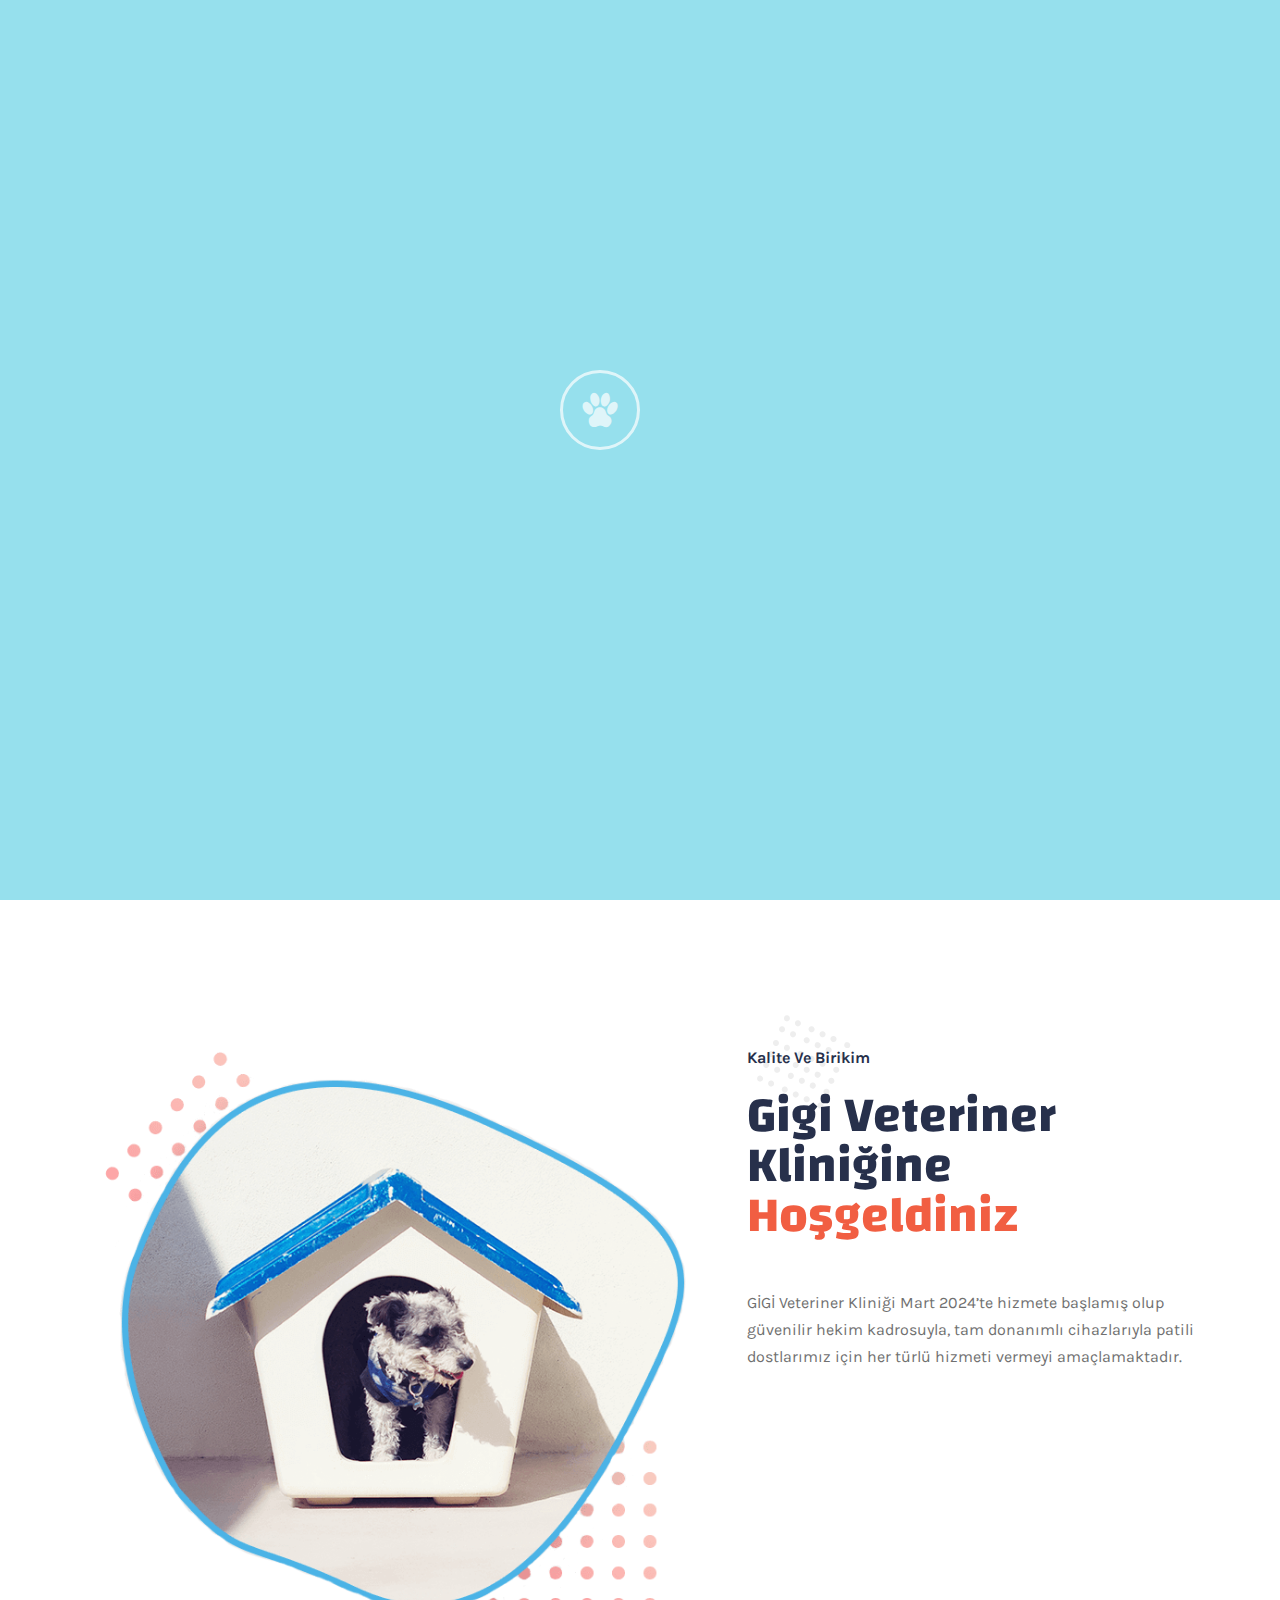
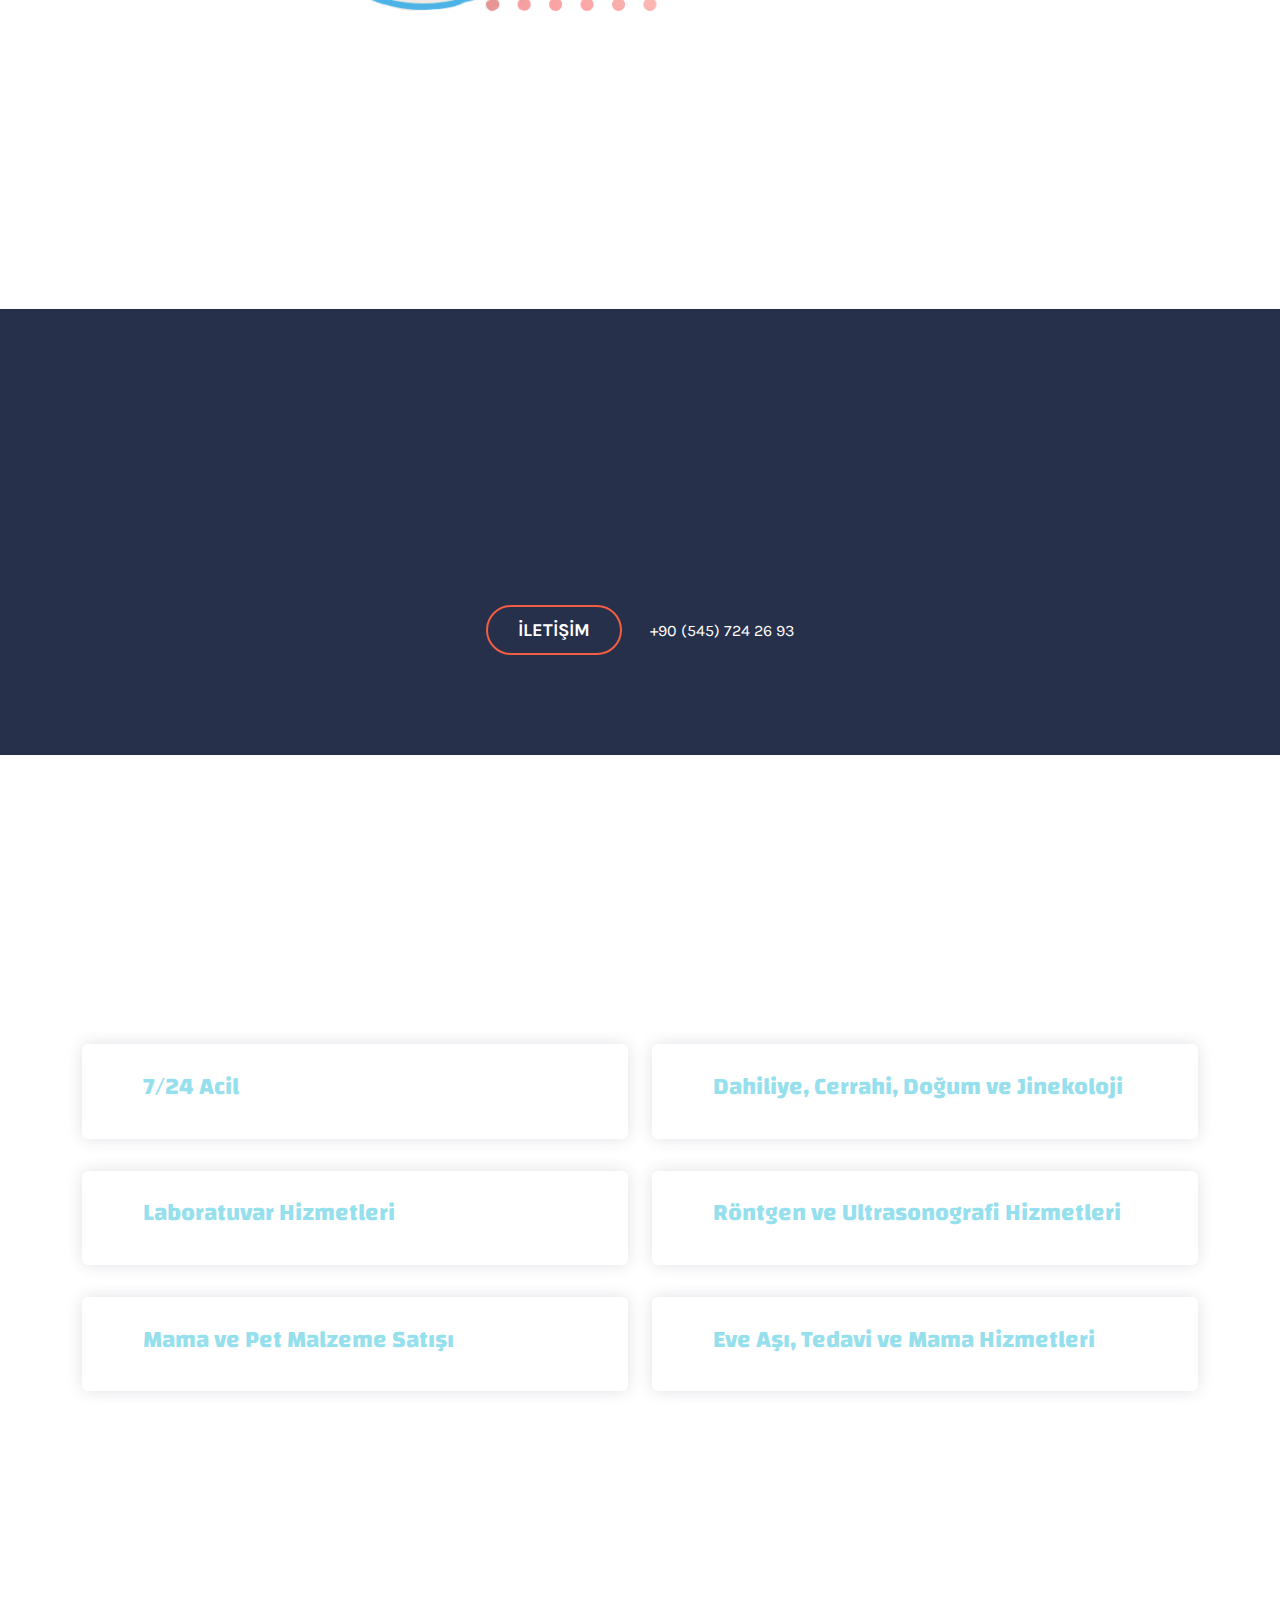
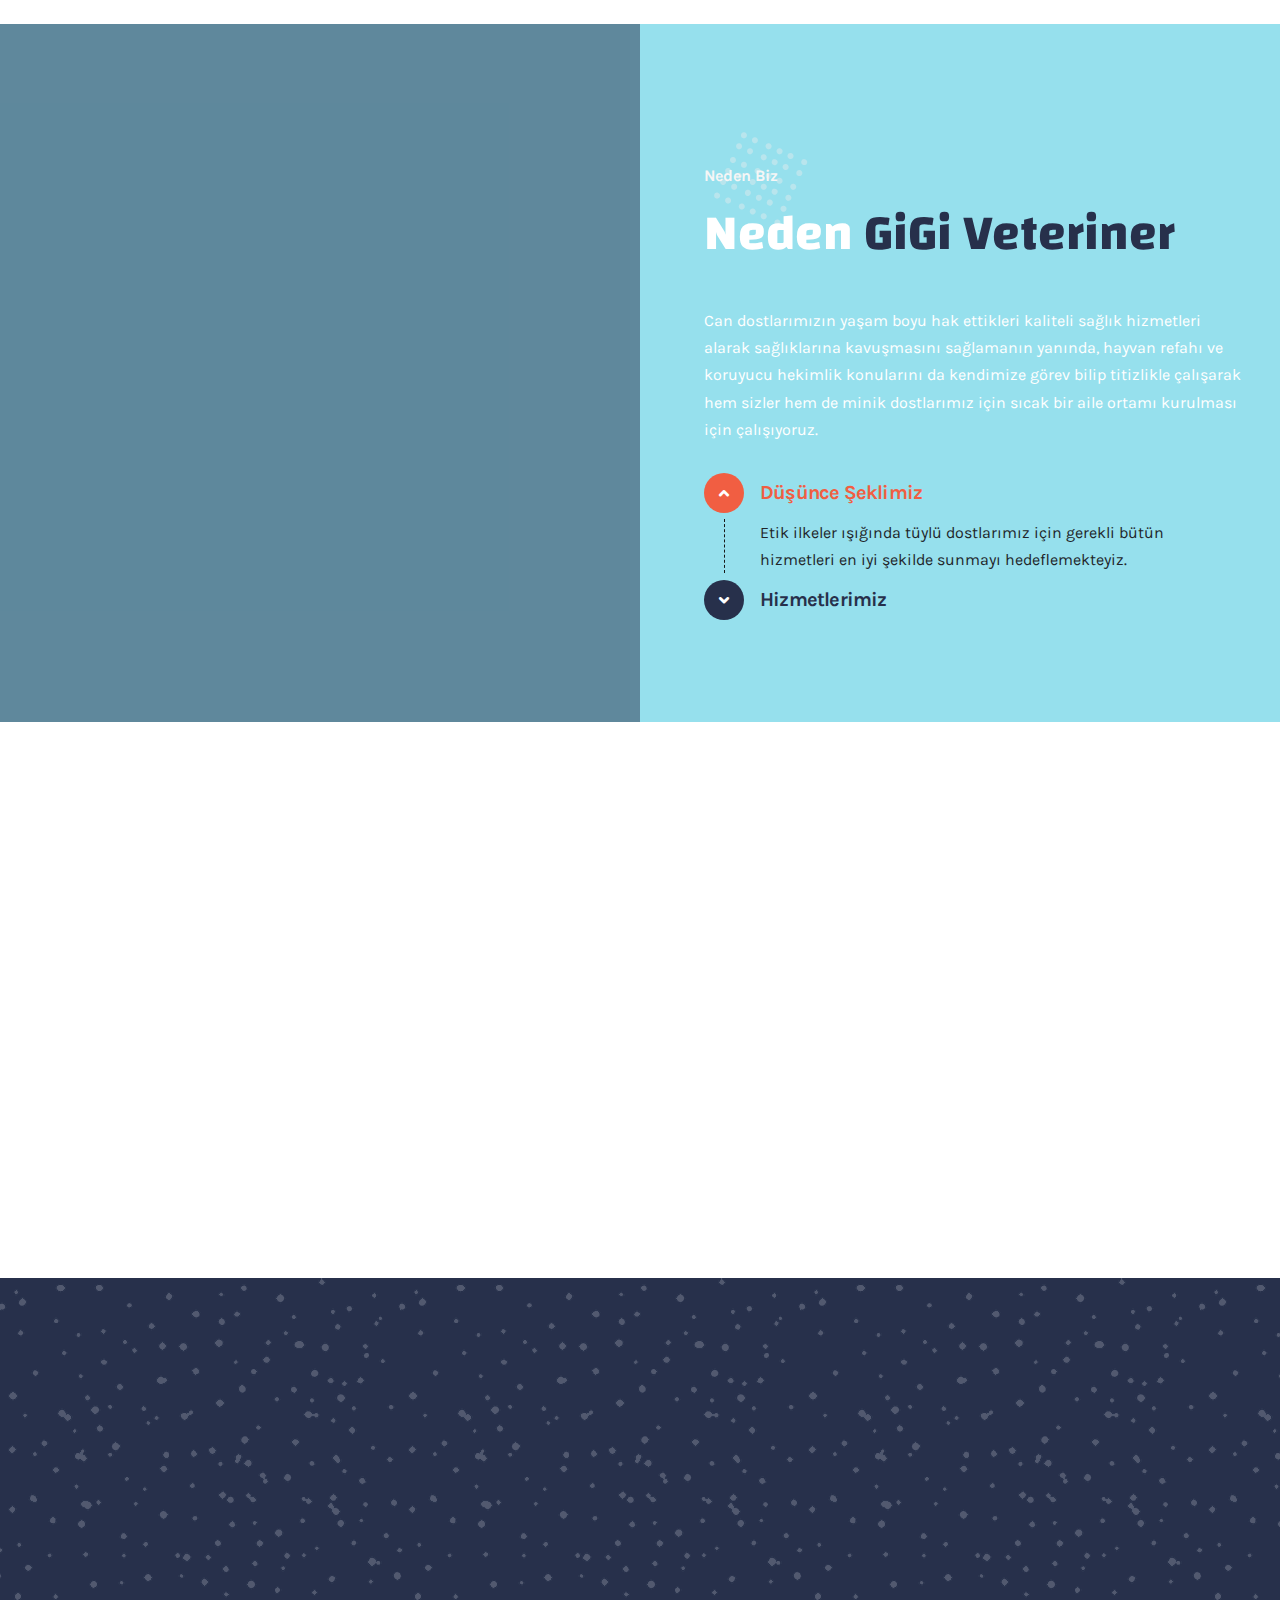
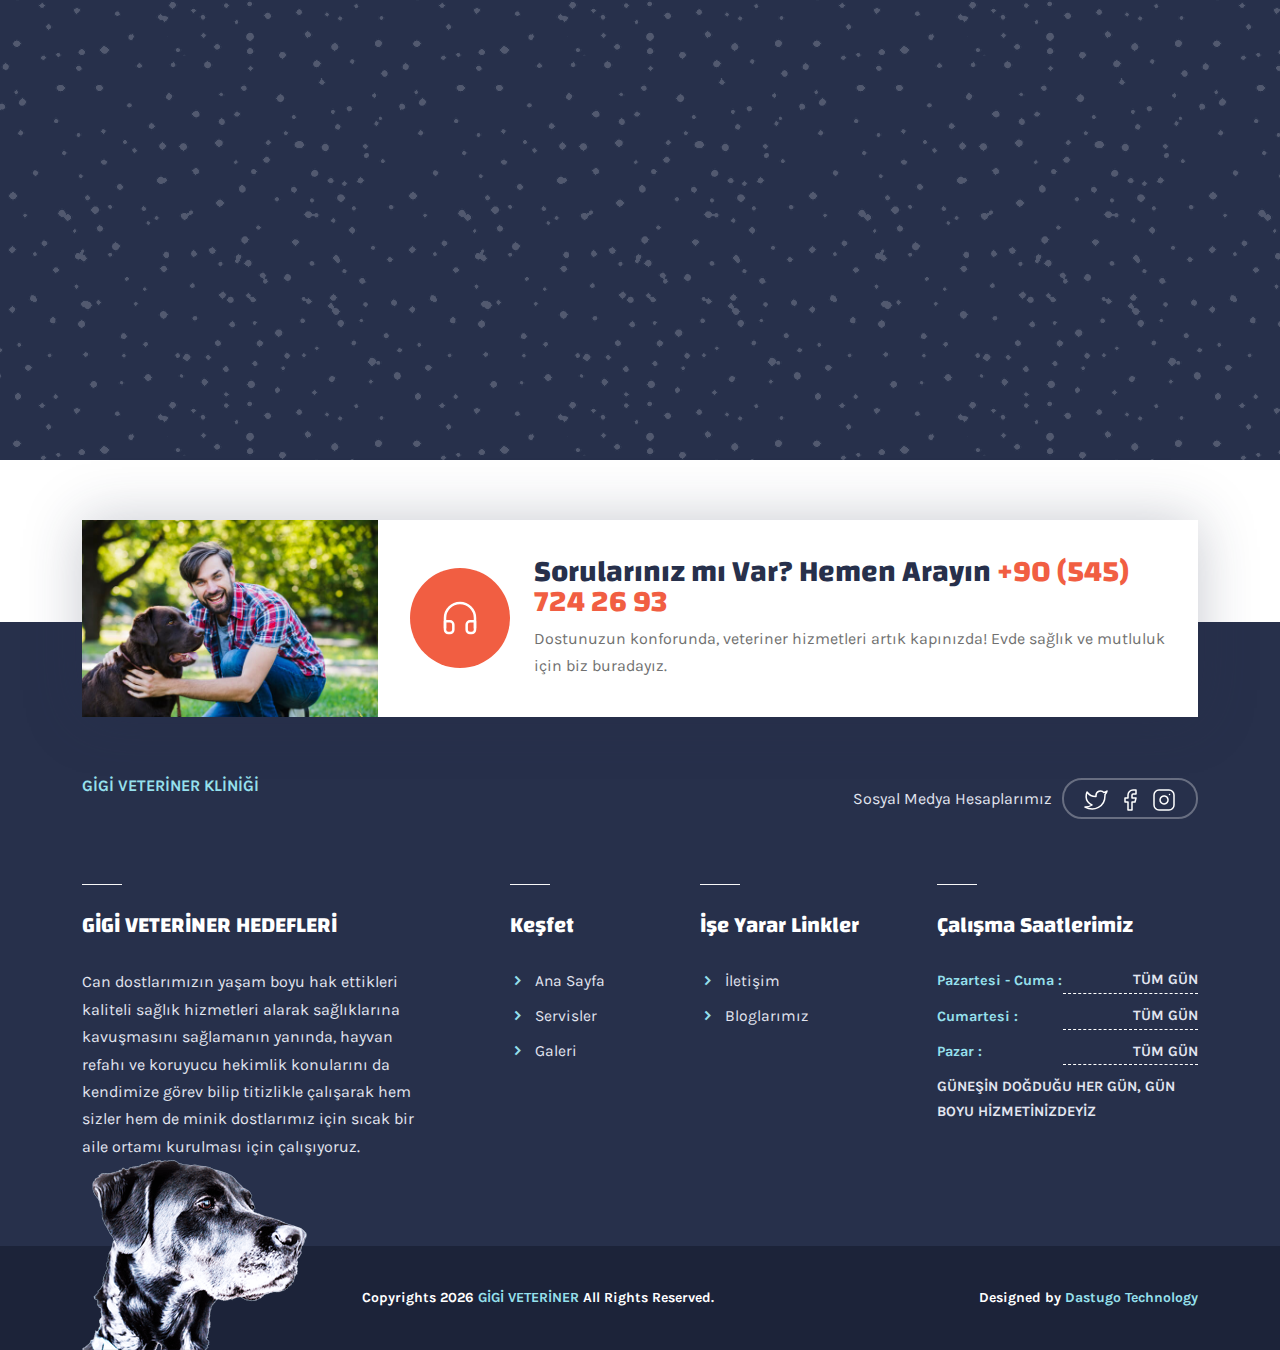
==== index.html @ e878e909 "first commit" ====
<!doctype html>
<html lang="en">
<head>
    <!-- xxx Basics xxx -->
    <meta charset="utf-8">
    <meta http-equiv="X-UA-Compatible" content="IE=edge">
    <meta name="viewport" content="width=device-width, initial-scale=1">

    <script src="https://kit.fontawesome.com/bce68c9a09.js" crossorigin="anonymous"></script>

    <!-- xxx Change With Your Information xxx -->
    <meta name="viewport" content="width=device-width, initial-scale=1.0 user-scalable=no" />
    <title>North Star Academy</title>
    <meta name="author" content="Mannat Studio">
    <meta name="description" content="PetHund is a Responsive HTML5 Template for Animals Shop & Veterinary related services.">
    <meta name="keywords" content="PetHund, animal care, cats, Dog grooming, dogs, pet, pet care, pet center, pet services, pet shelter, pet shop, shelter, vet clinic, vet store, veterinarian, veterinary">

    <!-- Favicon -->
    <!-- <link rel="shortcut icon" type="image/x-icon" href="assets/images/logo/gigi_veteriner_logo.ico"> -->

    <!-- Main Style CSSS -->
    <link href="assets/css/theme-plugins.min.css" rel="stylesheet">
    <!-- Main Theme CSS -->
    <link href="assets/css/style.css" rel="stylesheet">
    <!-- Responsive Theme CSS -->
    <link href="assets/css/responsive.css" rel="stylesheet">

    <!-- REVOLUTION NAVIGATION STYLES -->
    <link rel="stylesheet" type="text/css" href="assets/revolution/css/layers.css">
    <link rel="stylesheet" type="text/css" href="assets/revolution/css/navigation.css">
    <link rel="stylesheet" type="text/css" href="assets/revolution/css/settings.css">
    <link rel="stylesheet" type="text/css" href="assets/revolution/fonts/pe-icon-7-stroke/css/pe-icon-7-stroke.css">
	<link rel="stylesheet" type="text/css" href="assets/revolution/fonts/font-awesome/css/font-awesome.css">
		

    <!-- HTML5 shim and Respond.js for IE8 support of HTML5 elements and media queries -->
    <!--[if lt IE 9]>
      <script src="https://oss.maxcdn.com/html5shiv/3.7.2/html5shiv.min.js"></script>
      <script src="https://oss.maxcdn.com/respond/1.4.2/respond.min.js"></script>
  <![endif]-->    
</head>

<body>

    <!-- Page loader Start -->
    <div id="pageloader">
        <div class="loader-item">
            <div class="loader-item-content">
                <i class="icofont-paw"></i>
            </div>
        </div>
    </div>
    <!-- Page loader End -->

    <b class="screen-overlay"></b>

    <header class="wow fadeInDown header-blue header-top header-anim">
        <div class="top-bar-right d-flex align-items-center text-md-left">
            <div class="container">
                <div class="row align-items-center">
                    <div class="col d-flex align-items-center contact-info">
                        <div>
                            <i data-feather="map-pin"></i>Kızılay, Şht. Adem Yavuz Sk. Menekşe Apt. Çankaya/Ankara
                        </div>
                        <div>
                            <i data-feather="mail"></i> <a href="mailto:email@yoursite.com">gigiveterinerklinigi@gmail.com</a>
                        </div>
                        <div>
                            <i data-feather="smartphone"></i> <a href="tel:+(90)5421528907">+90 (542) 152 89 07</a>
                        </div>
                    </div>

                    <div class="col-md-auto">
                        <div class="social-icons">
                            <span>Sosyal Medya Hesaplarımız</span>
                            <a href="#"><i data-feather="facebook"></i></a>
                            <a href="#"><i data-feather="twitter"></i></a>
                            <a href="https://www.instagram.com/gigiveteriner/"><i data-feather="instagram"></i></a>
                        </div>
                    </div>
                </div>
            </div>
        </div>

        <!-- Main Navigation Start -->
        <nav class="navbar navbar-expand-lg header-fullpage nav-light">
            <div class="container text-nowrap">
                <div class="d-flex align-items-center w-50 col p-0 logo-brand">
                    <a class="navbar-brand rounded-bottom light-bg" style="display: flex; align-items: center" href="index.html">
                        <!-- <img src="assets/images/logo/north_star_logo.png" style="max-width: 50px; margin-right: 10px" alt=""> -->
                        <b style="color: #fff;">North Star Academy</b>
                    </a>
                </div>
                <!-- Topbar Request Quote Start -->
                <div class="d-inline-flex order-lg-last col-auto p-0 align-items-center">
                    <!-- Toggle Button Start -->
                    <button class="navbar-toggler x collapsed" type="button" data-bs-toggle="collapse"
                        data-bs-target="#navbarCollapse" aria-controls="navbarCollapse" aria-expanded="false"
                        aria-label="Toggle navigation">
                        <span class="icon-bar"></span>
                        <span class="icon-bar"></span>
                        <span class="icon-bar"></span>
                    </button>
                    <!-- Toggle Button End -->
                </div>
                <!-- Topbar Request Quote End -->

                <div class="navbar-collapse">
                    <!-- Mobile Logo -->
                    <div class="offcanvas-header">
                        <a href="index.html" class="logo-small">
                            <img src="assets/images/logo/gigi_veteriner_logo.png" style="max-width: 50px; margin-right: 10px" alt="">
                            <b style="color: #96E0ED;">GİGİ VETERİNER KLİNİĞİ</b>                        
                        </a>                        
                    </div>
                    <!-- Mobile Logo -->
                    <!-- Mobile Menu -->
                    <div class="offcanvas-body">
                        <ul class="navbar-nav ms-auto">
                            <li class="nav-item">
                                <a class="nav-link dropdown-toggle-mob" href="index.html">Ana Sayfa</a>
                            </li>

                            <li class="nav-item">
                                <a class="nav-link" href="our-services.html">Digital SAT</a>
                            </li>

                            <li class="nav-item dropdown">
                                <a class="nav-link dropdown-toggle-mob" href="index.html" id="dropdown03"
                                    data-bs-toggle="dropdown" aria-haspopup="true" aria-expanded="false">Dil Sınavları <i
                                        class="icofont-thin-down"></i></a>
                                <ul class="dropdown-menu" aria-labelledby="dropdown03">
                                    <!-- <li><a class="dropdown-item" href="index.html">Digital SAT</a></li> -->
                                    <li><a class="dropdown-item" href="home-shop.html">TOEFL</a></li>
                                    <li><a class="dropdown-item" href="home-vet.html">IELTS</a></li>
                                    <li><a class="dropdown-item" href="home-intro.html">Duolingo English Test</a></li>
                                    <!-- <li><a class="dropdown-item" href="home-classic.html">Home Classic</a></li>
                                    <li><a class="dropdown-item" href="index-onepage.html">Home One Page</a></li> -->
                                </ul>
                            </li>

                            <li class="nav-item">
                                <a class="nav-link" href="about.html">Hakkımızda</a>
                            </li>

                            <!-- <li class="nav-item">
                                <a class="nav-link" href="our-services.html">Hizmetler</a>
                            </li> -->

                            <!-- <li class="nav-item">
                                <a class="nav-link" href="blog-modern.html">Bloglarımız</a>
                            </li> -->
                            
                            <li class="nav-item">
                                <a class="nav-link" href="contact-us.html">İletişim</a>
                            </li>

                        </ul>                        
                    </div>
                    <!-- Mobile Menu -->
                    <div class="close-nav"></div>
                    <!-- Main Navigation End -->
                </div>
            </div>
        </nav>        
        <!-- Main Navigation End -->
    </header>


    <section>
        <div id="rev_slider_26_1_wrapper" class="rev_slider_wrapper fullscreen-container" data-alias="mask-showcase"
            data-source="gallery" style="background:#aaaaaa;padding:0px;">
            <!-- START REVOLUTION SLIDER 5.4.1 fullscreen mode -->
            <div id="rev_slider_26_1" class="rev_slider fullscreenbanner tiny_bullet_slider" style="display:none;"
                data-version="5.4.1">
                <ul>
                    <li data-index="rs-72" data-transition="fade" data-slotamount="default" data-hideafterloop="0"
                        data-hideslideonmobile="off"  data-easein="default" data-easeout="default" data-masterspeed="300"
                        data-thumb="http://works.themepunch.com/revolution_5_3/wp-content/" data-rotate="0"
                        data-saveperformance="off" data-title="Slide" data-param1="" data-param2="" data-param3=""
                        data-param4="" data-param5="" data-param6="" data-param7="" data-param8="" data-param9=""
                        data-param10="" data-description="">
                        <!-- MAIN IMAGE -->
                        <img src="assets/images/slider/slider3.jpeg"
                            data-kenburns="on"
                            data-duration="5000"
                            data-ease="Power3.easeInOut"
                            data-scalestart="110"
                            data-scaleend="100"
                            data-rotatestart="0"
                            style='background:linear-gradient(90deg, rgba(134,143,150,1) 0%, rgba(89,97,100,1) 100%)'
                            alt=""
                            data-bgposition="center center"
                            data-bgfit="cover"
                            data-bgrepeat="no-repeat"
                            data-bgparallax="off"
                            class="rev-slidebg"
                            data-no-retina>
                        <!-- LAYERS -->
        
                        <!-- LAYER NR. 1 -->
                        <div class="tp-caption btn-theme bg-orange btn-shadow" id="slide-73-layer-4"
                            data-x="['left','left','left','left']" 
                            data-hoffset="['65','120','70','40']"
                            data-y="['middle','middle','middle','middle']" 
                            data-voffset="['150','150','150','10']"
                            data-width="['180','180','180','180']" 
                            data-height="none" 
                            data-whitespace="normal" 
                            data-type="button"
                            data-responsive_offset="on"
                            data-frames='[{"delay":500,"speed":1000,"sfxcolor":"#98cb46","sfx_effect":"blockfromleft","frame":"0","from":"z:0;","to":"o:1;","ease":"Power3.easeInOut"},{"delay":"wait","speed":500,"sfxcolor":"#ffffff","sfx_effect":"blocktoleft","frame":"999","to":"z:0;","ease":"Power4.easeOut"},{"frame":"hover","speed":"0","ease":"Linear.easeNone","to":"o:1;rX:0;rY:0;rZ:0;z:0;","style":"c:rgb(0,0,0);bg:rgb(255,255,255);"}]'
                            data-textAlign="['center','center','center','center']" 
                            data-paddingtop="[0,0,0,0]"
                            data-paddingright="[30,30,30,30]"
                            data-paddingbottom="[0,0,0,0]" 
                            data-paddingleft="[30,30,30,30]"
                            style="z-index: 5; white-space: normal; font-size: 18px; line-height: 50px; font-weight: 400; color: rgba(255,255,255,1); font-family:'Karla', sans-serif;box-sizing:border-box;-moz-box-sizing:border-box;-webkit-box-sizing:border-box;cursor:pointer; font-weight: 600; text-transform: uppercase;">
                            <a class="nav-link" href="/contact-us.html">İLETİŞİM</a> </div>

                            <div class="tp-caption tp-resizeme" id="slide-73-layer-1"
                            data-x="['left','left','left','left']" 
                            data-hoffset="['270','325','270','40']"
                            data-y="['middle','middle','middle','middle']" 
                            data-voffset="['150','150','150','65']"
                            data-width="['180','180','180','180']" 
                            data-whitespace="nowrap" 
                            data-type="text" 
                            data-responsive_offset="on"
                            data-frames='[{"delay":400,"speed":750,"sfxcolor":"#2f3b4a","sfx_effect":"blockfromleft","frame":"0","from":"z:0;","to":"o:1;","ease":"Power3.easeInOut"},{"delay":"wait","speed":500,"sfxcolor":"#ffffff","sfx_effect":"blocktoleft","frame":"999","to":"z:0;","ease":"Power4.easeOut"}]'
                            data-textAlign="['inherit','inherit','inherit','inherit']"
                            data-paddingtop="[0,0,0,0]"
                            data-paddingright="[0,0,0,0]"
                            data-paddingbottom="[0,0,0,0]"
                            data-paddingleft="[0,0,0,0]"
                            style="z-index: 6; color: #FFF; font-size: 18px;">
                            <a href="tel:+90 (505) 724 26 93" style="color: white;">+90 (545) 724 26 93</a></div>
        
                        <!-- LAYER NR. 2 -->
                        <!-- <div class="tp-caption tp-resizeme" id="slide-73-layer-1"
                            data-x="['left','left','left','left']" 
                            data-hoffset="['270','325','270','40']"
                            data-y="['middle','middle','middle','middle']" 
                            data-voffset="['150','150','150','65']"
                            data-width="['180','180','180','180']" 
                            data-whitespace="nowrap" 
                            data-type="text" 
                            data-responsive_offset="on"
                            data-frames='[{"delay":400,"speed":750,"sfxcolor":"#2f3b4a","sfx_effect":"blockfromleft","frame":"0","from":"z:0;","to":"o:1;","ease":"Power3.easeInOut"},{"delay":"wait","speed":500,"sfxcolor":"#ffffff","sfx_effect":"blocktoleft","frame":"999","to":"z:0;","ease":"Power4.easeOut"}]'
                            data-textAlign="['inherit','inherit','inherit','inherit']"
                            data-paddingtop="[0,0,0,0]"
                            data-paddingright="[0,0,0,0]"
                            data-paddingbottom="[0,0,0,0]"
                            data-paddingleft="[0,0,0,0]"
                            style="z-index: 6; color: #FFF; font-size: 18px;">
                            +90 (505) 724 26 93</div> -->
        
                        <!-- LAYER NR. 3 -->
                        <div class="tp-caption   tp-resizeme" id="slide-73-layer-3" data-x="['left','left','left','left']"
                            data-hoffset="['45','100','50','20']"
                            data-y="['middle','middle','middle','middle']"
                            data-voffset="['-177','-135','-135','-220']"
                            data-width="['360','360','360','250']"
                            data-height="none"
                            data-whitespace="normal"
                            data-type="text"
                            ata-responsive_offset="on"
                            data-frames='[{"delay":300,"speed":750,"sfxcolor":"#98cb46","sfx_effect":"blockfromleft","frame":"0","from":"z:0;","to":"o:1;","ease":"Power3.easeInOut"},{"delay":"wait","speed":500,"sfxcolor":"#ffffff","sfx_effect":"blocktoleft","frame":"999","to":"z:0;","ease":"Power4.easeOut"}]'
                            data-textAlign="['left','left','left','left']"
                            data-paddingtop="[10,10,10,10]"
                            data-paddingright="[20,20,20,20]"
                            data-paddingbottom="[10,10,10,10]"
                            data-paddingleft="[20,20,20,20]"
                            style="z-index: 7; white-space: normal; font-size: 20px; line-height: 20px; font-weight: 400; color: #ffffff; font-family:Karla', sans-serif;">
                            Ankara'da Veteriner Kliniği</div>
        
                        <!-- LAYER NR. 4 -->
                        <div class="tp-caption tp-resizeme" id="slide-73-layer-2" 
                            data-x="['left','left','left','left']"
                            data-hoffset="['45','100','50','20']"
                            data-y="['middle','middle','middle','middle']"
                            data-voffset="['-50','-30','-30','-110']"
                            data-fontsize="['70','70','70','50']"
                            data-lineheight="['70','70','70','50']"
                            data-width="['600','650','620','380']"
                            data-height="['200','200','200','200']"
                            data-whitespace="normal"
                            data-type="text"
                            data-responsive_offset="on"
                            data-frames='[{"delay":200,"speed":750,"sfxcolor":"#98cb46","sfx_effect":"blockfromleft","frame":"0","from":"z:0;","to":"o:1;","ease":"Power3.easeInOut"},{"delay":"wait","speed":500,"sfxcolor":"#ffffff","sfx_effect":"blocktoleft","frame":"999","to":"z:0;","ease":"Power4.easeOut"}]'
                            data-textAlign="['left','left','left','left']"
                            data-paddingtop="[20,20,20,20]"
                            data-paddingright="[20,20,20,20]"
                            data-paddingbottom="[30,30,30,30]"
                            data-paddingleft="[20,20,20,20]"
                            style="z-index: 8; font-family: 'Changa', sans-serif; min-width : 650px; max-width: 650px; white-space: normal; font-size: 70px; line-height: 70px; font-weight: 400; color: #ffffff; letter-spacing: -2px; font-weight: 700;">
                            7/24 Acil Teşhis ve Tedavi</div>
                    </li>

                    <li data-index="rs-73" data-transition="fade" data-slotamount="default" data-hideafterloop="0"
                        data-hideslideonmobile="off"  data-easein="default" data-easeout="default" data-masterspeed="300"
                        data-thumb="http://works.themepunch.com/revolution_5_3/wp-content/" data-rotate="0"
                        data-saveperformance="off" data-title="Slide" data-param1="" data-param2="" data-param3=""
                        data-param4="" data-param5="" data-param6="" data-param7="" data-param8="" data-param9=""
                        data-param10="" data-description="">
                        <!-- MAIN IMAGE -->
                        <img src="assets/images/slider/slider2.png"
                            data-kenburns="on"
                            data-duration="5000"
                            data-ease="Power3.easeInOut"
                            data-scalestart="110"
                            data-scaleend="100"
                            data-rotatestart="0"
                            style='background:linear-gradient(90deg, rgba(134,143,150,1) 0%, rgba(89,97,100,1) 100%)'
                            alt=""
                            data-bgposition="center center"
                            data-bgfit="cover"
                            data-bgrepeat="no-repeat"
                            data-bgparallax="off"
                            class="rev-slidebg"
                            data-no-retina>
                        <!-- LAYERS -->
        
                        <!-- LAYER NR. 1 -->
                        <div class="tp-caption btn-theme bg-orange btn-shadow" id="slide-73-layer-4"
                            data-x="['left','left','left','left']" 
                            data-hoffset="['65','120','70','40']"
                            data-y="['middle','middle','middle','middle']" 
                            data-voffset="['150','150','150','10']"
                            data-width="['180','180','180','180']" 
                            data-height="none" 
                            data-whitespace="normal" 
                            data-type="button"
                            data-responsive_offset="on"
                            data-frames='[{"delay":500,"speed":1000,"sfxcolor":"#98cb46","sfx_effect":"blockfromleft","frame":"0","from":"z:0;","to":"o:1;","ease":"Power3.easeInOut"},{"delay":"wait","speed":500,"sfxcolor":"#ffffff","sfx_effect":"blocktoleft","frame":"999","to":"z:0;","ease":"Power4.easeOut"},{"frame":"hover","speed":"0","ease":"Linear.easeNone","to":"o:1;rX:0;rY:0;rZ:0;z:0;","style":"c:rgb(0,0,0);bg:rgb(255,255,255);"}]'
                            data-textAlign="['center','center','center','center']" 
                            data-paddingtop="[0,0,0,0]"
                            data-paddingright="[30,30,30,30]"
                            data-paddingbottom="[0,0,0,0]" 
                            data-paddingleft="[30,30,30,30]"
                            style="z-index: 5; white-space: normal; font-size: 18px; line-height: 50px; font-weight: 400; color: rgba(255,255,255,1); font-family:'Karla', sans-serif;box-sizing:border-box;-moz-box-sizing:border-box;-webkit-box-sizing:border-box;cursor:pointer; font-weight: 600; text-transform: uppercase;">
                            <a class="nav-link" href="/contact-us.html">İLETİŞİM</a> </div>

                            <div class="tp-caption tp-resizeme" id="slide-73-layer-1"
                            data-x="['left','left','left','left']" 
                            data-hoffset="['270','325','270','40']"
                            data-y="['middle','middle','middle','middle']" 
                            data-voffset="['150','150','150','65']"
                            data-width="['180','180','180','180']" 
                            data-whitespace="nowrap" 
                            data-type="text" 
                            data-responsive_offset="on"
                            data-frames='[{"delay":400,"speed":750,"sfxcolor":"#2f3b4a","sfx_effect":"blockfromleft","frame":"0","from":"z:0;","to":"o:1;","ease":"Power3.easeInOut"},{"delay":"wait","speed":500,"sfxcolor":"#ffffff","sfx_effect":"blocktoleft","frame":"999","to":"z:0;","ease":"Power4.easeOut"}]'
                            data-textAlign="['inherit','inherit','inherit','inherit']"
                            data-paddingtop="[0,0,0,0]"
                            data-paddingright="[0,0,0,0]"
                            data-paddingbottom="[0,0,0,0]"
                            data-paddingleft="[0,0,0,0]"
                            style="z-index: 6; color: #FFF; font-size: 18px;">
                            <a href="tel:+90 (505) 724 26 93" style="color: white;">+90 (545) 724 26 93</a></div>
        
                        <!-- LAYER NR. 2 -->
                        <!-- <div class="tp-caption tp-resizeme" id="slide-73-layer-1"
                            data-x="['left','left','left','left']" 
                            data-hoffset="['270','325','270','40']"
                            data-y="['middle','middle','middle','middle']" 
                            data-voffset="['150','150','150','65']"
                            data-width="['180','180','180','180']" 
                            data-whitespace="nowrap" 
                            data-type="text" 
                            data-responsive_offset="on"
                            data-frames='[{"delay":400,"speed":750,"sfxcolor":"#2f3b4a","sfx_effect":"blockfromleft","frame":"0","from":"z:0;","to":"o:1;","ease":"Power3.easeInOut"},{"delay":"wait","speed":500,"sfxcolor":"#ffffff","sfx_effect":"blocktoleft","frame":"999","to":"z:0;","ease":"Power4.easeOut"}]'
                            data-textAlign="['inherit','inherit','inherit','inherit']"
                            data-paddingtop="[0,0,0,0]"
                            data-paddingright="[0,0,0,0]"
                            data-paddingbottom="[0,0,0,0]"
                            data-paddingleft="[0,0,0,0]"
                            style="z-index: 6; color: #FFF; font-size: 18px;">
                            +90 (505) 724 26 93</div> -->
        
                        <!-- LAYER NR. 3 -->
                        <div class="tp-caption   tp-resizeme" id="slide-73-layer-3" data-x="['left','left','left','left']"
                            data-hoffset="['45','100','50','20']"
                            data-y="['middle','middle','middle','middle']"
                            data-voffset="['-177','-135','-135','-220']"
                            data-width="['360','360','360','250']"
                            data-height="none"
                            data-whitespace="normal"
                            data-type="text"
                            ata-responsive_offset="on"
                            data-frames='[{"delay":300,"speed":750,"sfxcolor":"#98cb46","sfx_effect":"blockfromleft","frame":"0","from":"z:0;","to":"o:1;","ease":"Power3.easeInOut"},{"delay":"wait","speed":500,"sfxcolor":"#ffffff","sfx_effect":"blocktoleft","frame":"999","to":"z:0;","ease":"Power4.easeOut"}]'
                            data-textAlign="['left','left','left','left']"
                            data-paddingtop="[10,10,10,10]"
                            data-paddingright="[20,20,20,20]"
                            data-paddingbottom="[10,10,10,10]"
                            data-paddingleft="[20,20,20,20]"
                            style="z-index: 7; white-space: normal; font-size: 20px; line-height: 20px; font-weight: 400; color: #ffffff; font-family:Karla', sans-serif;">
                            Ankara'da Veteriner Kliniği</div>
        
                        <!-- LAYER NR. 4 -->
                        <div class="tp-caption tp-resizeme" id="slide-73-layer-2" 
                            data-x="['left','left','left','left']"
                            data-hoffset="['45','100','50','20']"
                            data-y="['middle','middle','middle','middle']"
                            data-voffset="['-50','-30','-30','-110']"
                            data-fontsize="['70','70','70','50']"
                            data-lineheight="['70','70','70','50']"
                            data-width="['600','650','620','380']"
                            data-height="['200','200','200','200']"
                            data-whitespace="normal"
                            data-type="text"
                            data-responsive_offset="on"
                            data-frames='[{"delay":200,"speed":750,"sfxcolor":"#98cb46","sfx_effect":"blockfromleft","frame":"0","from":"z:0;","to":"o:1;","ease":"Power3.easeInOut"},{"delay":"wait","speed":500,"sfxcolor":"#ffffff","sfx_effect":"blocktoleft","frame":"999","to":"z:0;","ease":"Power4.easeOut"}]'
                            data-textAlign="['left','left','left','left']"
                            data-paddingtop="[20,20,20,20]"
                            data-paddingright="[20,20,20,20]"
                            data-paddingbottom="[30,30,30,30]"
                            data-paddingleft="[20,20,20,20]"
                            style="z-index: 8; font-family: 'Changa', sans-serif; min-width : 650px; max-width: 650px; white-space: normal; font-size: 70px; line-height: 70px; font-weight: 400; color: #ffffff; letter-spacing: -2px; font-weight: 700;">
                            Eve Aşı, Tedavi, Mama Hizmeti</div>
                    </li>

                    <li data-index="rs-74" data-transition="fade" data-slotamount="default" data-hideafterloop="0"
                        data-hideslideonmobile="off" data-easein="default" data-easeout="default" data-masterspeed="300"
                        data-thumb="http://works.themepunch.com/revolution_5_3/wp-content/" data-rotate="0"
                        data-saveperformance="off" data-title="Slide" data-param1="" data-param2="" data-param3=""
                        data-param4="" data-param5="" data-param6="" data-param7="" data-param8="" data-param9=""
                        data-param10="" data-description="">
                        <!-- MAIN IMAGE -->
                        <img src="assets/images/slider/slider1.jpeg"
                        data-kenburns="on"
                        data-duration="5000"
                        data-ease="Power3.easeInOut"
                        data-scalestart="110"
                        data-scaleend="100"
                        data-rotatestart="0"
                        style='background:linear-gradient(90deg, rgba(134,143,150,1) 0%, rgba(89,97,100,1) 100%)'
                        alt=""
                        data-bgposition="center center"
                        data-bgfit="cover"
                        data-bgrepeat="no-repeat"
                        data-bgparallax="off"
                        class="rev-slidebg"
                        data-no-retina>
                        <!-- LAYERS -->
        
                        <!-- LAYER NR. 9 -->
                        <!-- <div class="tp-caption tp-resizeme" id="slide-73-layer-1"
                            data-x="['left','left','left','left']" 
                            data-hoffset="['270','325','270','40']"
                            data-y="['middle','middle','middle','middle']" 
                            data-voffset="['150','150','150','65']"
                            data-width="['180','180','180','180']" 
                            data-whitespace="nowrap" 
                            data-type="text" 
                            data-responsive_offset="on"
                            data-frames='[{"delay":400,"speed":750,"sfxcolor":"#2f3b4a","sfx_effect":"blockfromleft","frame":"0","from":"z:0;","to":"o:1;","ease":"Power3.easeInOut"},{"delay":"wait","speed":500,"sfxcolor":"#ffffff","sfx_effect":"blocktoleft","frame":"999","to":"z:0;","ease":"Power4.easeOut"}]'
                            data-textAlign="['inherit','inherit','inherit','inherit']"
                            data-paddingtop="[0,0,0,0]"
                            data-paddingright="[0,0,0,0]"
                            data-paddingbottom="[0,0,0,0]"
                            data-paddingleft="[0,0,0,0]"
                            style="z-index: 6; color: #FFF; font-size: 18px;">
                            <a href="tel:+90 (505) 724 26 93" style="color: white;">+90 (505) 724 26 93</a></div> -->
        
                        <!-- LAYER NR. 10 -->
                        <div class="tp-caption tp-resizeme" id="slide-73-layer-2" 
                        data-x="['left','left','left','left']"
                        data-hoffset="['45','100','50','20']"
                        data-y="['middle','middle','middle','middle']"
                        data-voffset="['-50','-30','-30','-110']"
                        data-fontsize="['70','70','70','50']"
                        data-lineheight="['70','70','70','50']"
                        data-width="['600','650','620','380']"
                        data-height="['200','200','200','200']"
                        data-whitespace="normal"
                        data-type="text"
                        data-responsive_offset="on"
                        data-frames='[{"delay":200,"speed":750,"sfxcolor":"#98cb46","sfx_effect":"blockfromleft","frame":"0","from":"z:0;","to":"o:1;","ease":"Power3.easeInOut"},{"delay":"wait","speed":500,"sfxcolor":"#ffffff","sfx_effect":"blocktoleft","frame":"999","to":"z:0;","ease":"Power4.easeOut"}]'
                        data-textAlign="['left','left','left','left']"
                        data-paddingright="[20,20,20,20]"
                        data-marginbottom="[30,30,30,30]"
                        data-paddingleft="[20,20,20,20]"
                        style="z-index: 8; font-family: 'Changa', sans-serif; min-width : 650px; max-width: 650px; white-space: normal; font-size: 70px; line-height: 70px; font-weight: 400; color: #ffffff; letter-spacing: -2px; font-weight: 700;">
                        Patili Dostlarımıza Koruyucu Hekimlik</div>
        
                        <!-- LAYER NR. 11 -->
                        <div class="tp-caption   tp-resizeme" id="slide-73-layer-3" data-x="['left','left','left','left']"
                            data-hoffset="['45','100','50','20']"
                            data-y="['middle','middle','middle','middle']"
                            data-voffset="['-177','-135','-135','-220']"
                            data-width="['360','360','360','250']"
                            data-height="none"
                            data-whitespace="normal"
                            data-type="text"
                            ata-responsive_offset="on"
                            data-frames='[{"delay":300,"speed":750,"sfxcolor":"#98cb46","sfx_effect":"blockfromleft","frame":"0","from":"z:0;","to":"o:1;","ease":"Power3.easeInOut"},{"delay":"wait","speed":500,"sfxcolor":"#ffffff","sfx_effect":"blocktoleft","frame":"999","to":"z:0;","ease":"Power4.easeOut"}]'
                            data-textAlign="['left','left','left','left']"
                            data-paddingtop="[10,10,10,10]"
                            data-paddingright="[20,20,20,20]"
                            data-paddingbottom="[10,10,10,10]"
                            data-paddingleft="[20,20,20,20]"
                            style="z-index: 7; white-space: normal; font-size: 20px; margin-bottom: 50px ;line-height: 20px; font-weight: 400; color: #ffffff; font-family:Karla', sans-serif;">
                            Ankara'da Veteriner Kliniği</div>
        
                        <!-- LAYER NR. 12 -->
                        <div class="tp-caption btn-theme bg-orange btn-shadow" id="slide-73-layer-4"
                            data-x="['left','left','left','left']" 
                            data-hoffset="['65','120','70','40']"
                            data-y="['middle','middle','middle','middle']" 
                            data-voffset="['150','150','150','10']"
                            data-width="['180','180','180','180']" 
                            data-height="none" 
                            data-whitespace="normal" 
                            data-type="button"
                            data-responsive_offset="on"
                            data-frames='[{"delay":500,"speed":1000,"sfxcolor":"#98cb46","sfx_effect":"blockfromleft","frame":"0","from":"z:0;","to":"o:1;","ease":"Power3.easeInOut"},{"delay":"wait","speed":500,"sfxcolor":"#ffffff","sfx_effect":"blocktoleft","frame":"999","to":"z:0;","ease":"Power4.easeOut"},{"frame":"hover","speed":"0","ease":"Linear.easeNone","to":"o:1;rX:0;rY:0;rZ:0;z:0;","style":"c:rgb(0,0,0);bg:rgb(255,255,255);"}]'
                            data-textAlign="['center','center','center','center']" 
                            data-paddingtop="[0,0,0,0]"
                            data-paddingright="[30,30,30,30]"
                            data-paddingbottom="[0,0,0,0]" 
                            data-paddingleft="[30,30,30,30]"
                            style="z-index: 5; white-space: normal; font-size: 18px; line-height: 50px; font-weight: 400; color: rgba(255,255,255,1); font-family:'Karla', sans-serif;box-sizing:border-box;-moz-box-sizing:border-box;-webkit-box-sizing:border-box;cursor:pointer; font-weight: 600; text-transform: uppercase;">
                            <a class="nav-link" href="/our-services.html">HİZMETLER</a> </div>
        
                    </li>
                
                </ul>
                <div class="tp-bannertimer tp-bottom" style="height: 5px; background: rgba(255, 255, 255, 0.15);"></div>
            </div>
        </div>
    </section>

    <!-- Main Body Content Start -->
    <main id="body-content">

        <!-- Quality & Experience Start -->
        <section class="wide-tb-150">
            <div class="container">               
                <div class="row">
                    <div class="col-lg-7">
                        <img src="assets/images/home_welcom_one.png" alt="">
                    </div>
                    <div class="col-lg-5">
                        <h1 class="heading-main">
                            <small>Kalite ve Birikim <i class="pethund_repeat_grid"></i></small>
                            Gigi Veteriner Kliniğine<span> Hoşgeldiniz</span>
                        </h1>

                        <p>GİGİ Veteriner Kliniği Mart 2024’te hizmete başlamış olup güvenilir hekim kadrosuyla, tam donanımlı cihazlarıyla patili dostlarımız için her türlü hizmeti vermeyi amaçlamaktadır.</p>
                        <ul class="list-unstyled useful-blogs">
                            <!-- <li><a href="blog-single.html?id=1">Kaliteli Blog1</a></li>
                            <li><a href="blog-single.html?id=2">Kaliteli Blog2</a></li>
                            <li><a href="blog-single.html?id=3">Kaliteli Blog3</a></li> -->
                        </ul>
                        
                        <a href="blog-modern.html" class="btn-theme bg-navy-blue capusle mt-4 wow fadeInDown">Bloglarımız</a>                        
                    </div>
                </div>
            </div>
        </section>
        <!-- Quality & Experience End -->

        <!-- Callout Section Solid Background -->
        <section class="wide-tb-100 bg-navy-blue pt-0 gdr-img-box-wrap-home">
            <div class="container">
                <div class="row g-0 gdr-img-box-wrap home">
                    <div class="col-lg-4 col-md-4 wow pulse" data-wow-duration="0" data-wow-delay="0">
                        <!-- Image Box Gradient -->
                        <div class="gdr-img-box bg-green">
                            <img src="assets/images/gdr_img_1.jpg" alt="" class="ms-auto d-flex">
                            <div class="info-text">
                                <i class="icofont-paw"></i>
                                <h3 style="color: #FFF;">Tedavi</h3>
                                <div><a href="our-services.html" style="color: #f15e42; text-decoration: underline; text-shadow:none">Süreç Hakkında Bilgi Edinin</a></div>
                            </div>
                        </div>
                        <!-- Image Box Gradient -->
                    </div>

                    <div class="col-lg-4 col-md-4 wow pulse" data-wow-duration="0" data-wow-delay="0.2s">
                        <!-- Image Box Gradient -->
                        <div class="gdr-img-box bg-orange">
                            <img src="assets/images/gdr_img_2.jpg" alt="" class="ms-auto d-flex">
                            <div class="info-text">
                                <i class="icofont-paw"></i>
                                <h3 style="color: #FFF;">Bloglar</h3>
                                <div><a href="blog-modern.html" style="color: #f15e42; text-decoration: underline; text-shadow:none">Yeni Bilgiler Edinin</a></div>
                            </div>
                        </div>
                        <!-- Image Box Gradient -->
                    </div>

                    <div class="col-lg-4 col-md-4 wow pulse" data-wow-duration="0" data-wow-delay="0.4s">
                        <!-- Image Box Gradient -->
                        <div class="gdr-img-box bg-blue">
                            <img src="assets/images/gdr_img_3.jpg" alt="" class="ms-auto d-flex">
                            <div class="info-text">
                                <i class="icofont-paw"></i>
                                <h3 style="color: #FFF;">Dost Sahiplenin</h3>
                                <div><a href="https://www.instagram.com/gigiveteriner/" target=”_blank” style="color: #f15e42; text-decoration: underline; text-shadow:none">İnstagram Üzerinden İletişime Geçin</a></div>
                            </div>
                        </div>
                        <!-- Image Box Gradient -->
                    </div>
                </div>
            </div>

            <div class="container">
                <div class="row">
                    <div class="col-sm-10 mx-auto text-center txt-white">
                        <div class="text-center mt-4">
                            <a href="contact-us.html" class="btn-theme bg-orange capusle bordered me-4"><span
                                    class="txt-white">İLETİŞİM</span></a>
                            <a href="tel:+(90)5457242693" style="color: white;">+90 (545) 724 26 93</a>
                        </div>
                    </div>
                </div>
            </div>
        </section>
        <!-- Callout Section Solid Background -->

        <!-- Our Providing Services Start -->
        <section class="wide-tb-150">
            <div class="container">
                <h1 class="heading-main center wow fadeInDown" data-wow-duration="0" data-wow-delay="0s">
                    <small>Sizin için Neler Sunuyoruz?<i class="pethund_repeat_grid"></i></small>
                    <span>Sunduğumuz </span> Hizmetler
                </h1>

                <div class="row">
                    <!-- Icon Boxes One Style -->
                    <div class="col-md-6 col-lg-6">
                        <div class="icon-box-1 d-flex">
                            <div class="icon-font">
                                <i class="fa-regular fa-clock"></i>
                            </div>
                            <div class="text" style="display: flex; align-items: center ">
                                <h3>7/24 Acil</h3>
                            </div>
                        </div>
                    </div>
                    <!-- Icon Boxes One Style -->

                    <!-- Icon Boxes One Style -->
                    <div class="col-md-6 col-lg-6">
                        <div class="icon-box-1 d-flex">
                            <div class="icon-font">
                                <i class="fa-solid fa-user-nurse"></i>
                            </div>
                            <div class="text" style="display: flex; align-items: center ">
                                <h3>Dahiliye, Cerrahi, Doğum ve Jinekoloji</h3>
                            </div>
                        </div>
                    </div>
                    <!-- Icon Boxes One Style -->

                    <!-- Icon Boxes One Style -->
                    <div class="col-md-6 col-lg-6">
                        <div class="icon-box-1 d-flex">
                            <div class="icon-font">
                                <i class="fa-solid fa-flask"></i>
                            </div>
                            <div class="text" style="display: flex; align-items: center ">
                                <h3>Laboratuvar Hizmetleri</h3>
                            </div>
                        </div>
                    </div>
                    <!-- Icon Boxes One Style -->

                    <!-- Icon Boxes One Style -->
                    <div class="col-md-6 col-lg-6">
                        <div class="icon-box-1 d-flex">
                            <div class="icon-font">
                                <i class="fa-solid fa-x-ray"></i>
                            </div>
                            <div class="text" style="display: flex; align-items: center ">
                                <h3>Röntgen ve Ultrasonografi Hizmetleri</h3>
                            </div>
                        </div>
                    </div>
                    <!-- Icon Boxes One Style -->

                    <!-- Icon Boxes One Style -->
                    <div class="col-md-6 col-lg-6">
                        <div class="icon-box-1 d-flex">
                            <div class="icon-font">
                                <i class="fa-solid fa-bone"></i>
                            </div>
                            <div class="text" style="display: flex; align-items: center ">
                                <h3>Mama ve Pet Malzeme Satışı</h3>
                            </div>
                        </div>
                    </div>
                    <!-- Icon Boxes One Style -->

                    <!-- Icon Boxes One Style -->
                    <div class="col-md-6 col-lg-6">
                        <div class="icon-box-1 d-flex">
                            <div class="icon-font">
                                <i class="fa-solid fa-syringe"></i>
                            </div>
                            <div class="text" style="display: flex; align-items: center ">
                                <h3>Eve Aşı, Tedavi ve Mama Hizmetleri</h3>
                            </div>
                        </div>
                    </div>
                    <!-- Icon Boxes One Style -->
                </div>
                    <!-- Icon Boxes One Style -->

                    <div class="text-center wow fadeInUp col-md-12" data-wow-duration="0" data-wow-delay="0s">                    
                        <a href="our-services.html" class="btn-theme bordered capusle bg-navy-blue">BÜTÜN HİZMETLERİMİZ</a>
                    </div>
                </div>

                
            </div>
        </section>
        <!-- Our Providing Services End -->

        <!-- Get to know us Start -->
        <section class="bg-green">
            <div class="container-fluid p-0">
                <div class="row g-0">
                    <div class="col-lg-6">
                        <div class="about-home-one-img h-100">
                            <img src="assets/images/counter_bg.jpg" class="d-lg-none d-block" alt="">
                        </div>
                    </div>
                    <div class="col-lg-6">
                        <div class="about-home-one">
                            <h1 class="heading-main light-mode">
                                <small>Neden Biz<i class="pethund_repeat_grid"></i></small>
                                Neden <span class="txt-blue">GiGi Veteriner</span>
                            </h1>

                            <p class="mb-4">
                                Can dostlarımızın yaşam boyu hak ettikleri kaliteli sağlık hizmetleri alarak sağlıklarına kavuşmasını sağlamanın yanında, hayvan refahı ve koruyucu hekimlik konularını da kendimize görev bilip titizlikle çalışarak hem sizler hem de minik dostlarımız için sıcak bir aile ortamı kurulması için çalışıyoruz.                            </p>
                            
                            <div class="accordion accordion-flush theme-accordian" id="accordionFlushExample">
                                <div class="accordion-item">
                                    <h2 class="accordion-header" id="flush-headingOne">
                                        <button class="accordion-button" type="button" data-bs-toggle="collapse"
                                            data-bs-target="#flush-collapseOne" aria-expanded="false" aria-controls="flush-collapseOne">
                                            Düşünce Şeklimiz
                                        </button>
                                    </h2>
                                    <div id="flush-collapseOne" class="accordion-collapse collapse show" aria-labelledby="flush-headingOne"
                                        data-bs-parent="#accordionFlushExample">
                                        <div class="accordion-body">
                                            <div class="content">
                                                Etik ilkeler ışığında tüylü dostlarımız için gerekli bütün hizmetleri en iyi şekilde sunmayı hedeflemekteyiz.
                                            </div>
                                        </div>
                                    </div>
                                </div>
                                <!-- <div class="accordion-item">
                                    <h2 class="accordion-header" id="flush-headingTwo">
                                        <button class="accordion-button collapsed" type="button" data-bs-toggle="collapse"
                                            data-bs-target="#flush-collapseTwo" aria-expanded="false" aria-controls="flush-collapseTwo">
                                            Organizasyonumuz
                                        </button>
                                    </h2>
                                    <div id="flush-collapseTwo" class="accordion-collapse collapse" aria-labelledby="flush-headingTwo"
                                        data-bs-parent="#accordionFlushExample">
                                        <div class="accordion-body">
                                            <div class="content">
                                                Donec commodo sodales ex, scelerisque laoreet nibh hendrerit id. In aliquet magna
                                                nec lobortis maximus. Etiam rhoncus leo a dolor placerat, nec elementum ipsum
                                                convall.
                                            </div>
                                        </div>
                                    </div>
                                </div> -->
                                <div class="accordion-item">
                                    <h2 class="accordion-header" id="flush-headingThree">
                                        <button class="accordion-button collapsed" type="button" data-bs-toggle="collapse"
                                            data-bs-target="#flush-collapseThree" aria-expanded="false" aria-controls="flush-collapseThree">
                                            Hizmetlerimiz
                                        </button>
                                    </h2>
                                    <div id="flush-collapseThree" class="accordion-collapse collapse" aria-labelledby="flush-headingThree"
                                        data-bs-parent="#accordionFlushExample">
                                        <div class="accordion-body">
                                            <div class="content">
                                                - 7/24 ACİL <br>
                                                - Dahiliye, cerrahi, doğum ve jinekoloji hizmetleri <br>
                                                - Laboratuvar hizmetleri <br>
                                                - Röntgen ve ultrasonografi hizmetleri <br>
                                                - Mama ve pet malzeme satışı <br>
                                                - Eve aşı, tedavi ve mama hizmetleri
                                            </div>
                                        </div>
                                    </div>
                                </div>
                            </div>

                            <!-- <div class="about-video">
                                <a href="http://player.vimeo.com/video/7449107" class="popup-video">
                                    <i class="pethund_videoPlay"></i>
                                </a>
                            </div> -->
                        </div>
                    </div>
                </div>
                
            </div>
        </section>
        <!-- Get to know us End -->

        <!-- Meet Our Groomers Start -->
        <!-- <section class="wide-tb-100">
            <div class="container">               
                <h1 class="heading-main center wow fadeInDown" data-wow-duration="0" data-wow-delay="0s">
                    <small>Our perfect staff <i class="pethund_repeat_grid"></i></small>
                    <span>Meet Our</span> Groomers
                </h1>
                <div class="owl-carousel owl-theme" id="team-slider-about">
                    Team Wrap
                    <div class="item">
                        <div class="team-section-wrap">
                            <div class="img">
                                <div class="social-icons">
                                    <a href="#"><i data-feather="twitter"></i></a>
                                    <a href="#"><i data-feather="facebook"></i></a>
                                    <a href="#"><i data-feather="instagram"></i></a>
                                </div>
                                <img src="assets/images/team/team-1.jpg" alt="">
                            </div>
                            <div class="team-name">
                                <h4><a href="team-single.html">Meghan Smith</a></h4>
                                <div><strong>Pet Trainer</strong></div>
                            </div>
                            <a href="team-single.html" class="read-more-arrow">
                                Read More <span> <i class="icofont-simple-right"></i></span>
                            </a>
                        </div>
                    </div>
                    Team Wrap --

                     Team Wrap --
                    <div class="item">
                        <div class="team-section-wrap">
                            <div class="img">
                                <div class="social-icons">
                                    <a href="#"><i data-feather="twitter"></i></a>
                                    <a href="#"><i data-feather="facebook"></i></a>
                                    <a href="#"><i data-feather="instagram"></i></a>
                                </div>
                                <img src="assets/images/team/team-2.jpg" alt="">
                            </div>
                            <div class="team-name">
                                <h4><a href="team-single.html">Alissa Silva</a></h4>
                                <div><strong>Pet Trainer</strong></div>
                            </div>
                            <a href="team-single.html" class="read-more-arrow">
                                Read More <span> <i class="icofont-simple-right"></i></span>
                            </a>
                        </div>
                    </div>
                    Team Wrap --

                     Team Wrap --
                    <div class="item">
                        <div class="team-section-wrap">
                            <div class="img">
                                <div class="social-icons">
                                    <a href="#"><i data-feather="twitter"></i></a>
                                    <a href="#"><i data-feather="facebook"></i></a>
                                    <a href="#"><i data-feather="instagram"></i></a>
                                </div>
                                <img src="assets/images/team/team-3.jpg" alt="">
                            </div>
                            <div class="team-name">
                                <h4><a href="team-single.html">Lucas Manson</a></h4>
                                <div><strong>Pet Trainer</strong></div>
                            </div>
                            <a href="team-single.html" class="read-more-arrow">
                                Read More <span> <i class="icofont-simple-right"></i></span>
                            </a>
                        </div>
                    </div>
                    <!- Team Wrap -->

                    <!-- Team Wrap --
                    <div class="item">
                        <div class="team-section-wrap">
                            <div class="img">
                                <div class="social-icons">
                                    <a href="#"><i data-feather="twitter"></i></a>
                                    <a href="#"><i data-feather="facebook"></i></a>
                                    <a href="#"><i data-feather="instagram"></i></a>
                                </div>
                                <img src="assets/images/team/team-4.jpg" alt="">
                            </div>
                            <div class="team-name">
                                <h4><a href="team-single.html">Cindey Harris</a></h4>
                                <div><strong>Veterinarian</strong></div>
                            </div>
                            <a href="team-single.html" class="read-more-arrow">
                                Read More <span> <i class="icofont-simple-right"></i></span>
                            </a>
                        </div>
                    </div>
                    <!-- Team Wrap -->

                    <!-- Team Wrap --
                    <div class="item">
                        <div class="team-section-wrap">
                            <div class="img">
                                <div class="social-icons">
                                    <a href="#"><i data-feather="twitter"></i></a>
                                    <a href="#"><i data-feather="facebook"></i></a>
                                    <a href="#"><i data-feather="instagram"></i></a>
                                </div>
                                <img src="assets/images/team/team-5.jpg" alt="">
                            </div>
                            <div class="team-name">
                                <h4><a href="team-single.html">Alissa Silva</a></h4>
                                <div><strong>Veterinarian</strong></div>
                            </div>
                            <a href="team-single.html" class="read-more-arrow">
                                Read More <span> <i class="icofont-simple-right"></i></span>
                            </a>
                        </div>
                    </div>
                    <!-- Team Wrap -->

                    <!-- Team Wrap --
                    <div class="item">
                        <div class="team-section-wrap">
                            <div class="img">
                                <div class="social-icons">
                                    <a href="#"><i data-feather="twitter"></i></a>
                                    <a href="#"><i data-feather="facebook"></i></a>
                                    <a href="#"><i data-feather="instagram"></i></a>
                                </div>
                                <img src="assets/images/team/team-6.jpg" alt="">
                            </div>
                            <div class="team-name">
                                <h4><a href="team-single.html">Lucas Manson</a></h4>
                                <div><strong>Veterinarian</strong></div>
                            </div>
                            <a href="team-single.html" class="read-more-arrow">
                                Read More <span> <i class="icofont-simple-right"></i></span>
                            </a>
                        </div>
                    </div>
                    <!-- Team Wrap --
                </div>

                <div class="row">
                    <div class="col-md-12 mt-4 wow fadeInUp" data-wow-duration="0" data-wow-delay="0s">
                        <div class="text-center">
                            <strong>Meet our professionals</strong>
                            <p>We have an experienced qualified team to take care of your best friend</p>
                            <a href="our-team.html" class="btn-theme bg-orange capusle bordered me-4">View All Team</a>
                        </div>
                    </div>
                </div>
            </div>
        </section> --
        !-- Meet Our Groomers End -->

        <!-- Counter Style Curve Background -->
        <!-- <section class="wide-tb-40 counter-bg-curve bg-orange">
            <div class="container">
                <div class="row">
                    Counter Col Start 
                    <div class="col col-6 col-lg-3 col-sm-6 wow fadeInLeft">
                        <div class="icon-box-3">
                            <div class="icon-font">
                                <i class="pethund_pet_belt"></i>
                            </div>
                            <div class="text">
                                <div class="counter-txt"><span class="counter">325</span>+</div>
                                <div>Adopted Pets</div>
                            </div>
                        </div>
                    </div>
                    Counter Col End 

                    Counter Col Start 
                    <div class="col col-6 col-lg-3 col-sm-6 wow fadeInLeft">
                        <div class="icon-box-3">
                            <div class="icon-font">
                                <i class="pethund_pet_professional"></i>
                            </div>
                            <div class="text">
                                <div class="counter-txt"><span class="counter">20</span>+</div>
                                <div>Professionals</div>
                            </div>
                        </div>
                    </div>
                    Counter Col End 

                    Spacer For Medium 
                    <div class="w-100 d-none d-md-block d-lg-none spacer-60"></div>
                    Spacer For Medium 

                    Counter Col Start 
                    <div class="col col-6 col-lg-3 col-sm-6 wow fadeInRight">
                        <div class="icon-box-3">
                            <div class="icon-font">
                                <i class="pethund_pet_awards"></i>
                            </div>
                            <div class="text">
                                <div class="counter-txt"><span class="counter">14</span>+</div>
                                <div>Pet Awards</div>
                            </div>
                        </div>
                    </div>
                    Counter Col End 

                    Counter Col Start
                    <div class="col col-6 col-lg-3 col-sm-6 wow fadeInRight">
                        <div class="icon-box-3">
                            <div class="icon-font">
                                <i class="pethund_pet_salon"></i>
                            </div>
                            <div class="text">
                                <div class="counter-txt"><span class="counter">795</span>+</div>
                                <div>Pets Gromming</div>
                            </div>
                        </div>
                    </div>
                    Counter Col End
                </div>
            </div>
        </section> -->
        <!-- Counter Style Curve Background -->

        <section class="spacer-70">
            <p>&nbsp;</p>
        </section>

        <!-- Image Tour Start -->
        <section class="wide-tb-150">
            <div class="container">               
                <h1 class="heading-main center wow fadeInDown" data-wow-duration="0" data-wow-delay="0s">
                    <small>Resim Keşfi <i class="pethund_repeat_grid"></i></small>
                    <span>Galerimiz</span> 
                </h1>

                <div class="row homePageGallery">
                    <!-- <div class="col-md-4 gallery-item mb-0">
                        <div class="captured-gallery-item mb-4">                            
                            <div class="gallery-content">
                                <span href="assets/images/gallery/home/img_gallery1.jpg" title="Simba Jake"><i class="icofont-plus"></i></span>
                                <h3><a href="gallery-single.html">Simba Jake</a></h3>
                                <h5>Kitten</h5>
                            </div>
                            <img src="assets/images/gallery/home/img_gallery1.jpg" class="rounded" alt="">
                        </div>
                        <div class="captured-gallery-item mb-4">                            
                            <div class="gallery-content">
                                <span href="assets/images/gallery/home/img_gallery5.jpg" title="Molly Cat"><i class="icofont-plus"></i></span>
                                <h3><a href="gallery-single.html">Molly Cat</a></h3>
                                <h5>Kitten</h5>
                            </div>
                            <img src="assets/images/gallery/home/img_gallery5.jpg" class="rounded" alt="">
                        </div>
                    </div>
                    <div class="col-md-4 gallery-item mb-0">
                        <div class="captured-gallery-item mb-4">                            
                            <div class="gallery-content">
                                <span href="assets/images/gallery/home/img_gallery2.jpg" title="Tiger Wood"><i class="icofont-plus"></i></span>
                                <h3><a href="gallery-single.html">Tiger Wood</a></h3>
                                <h5>Kitten</h5>
                            </div>
                            <img src="assets/images/gallery/home/img_gallery2.jpg" class="rounded" alt="">
                        </div>
                        <div class="captured-gallery-item mb-4">                            
                            <div class="gallery-content">
                                <span href="assets/images/gallery/home/img_gallery6.jpg" title="Gizmo Moody"><i class="icofont-plus"></i></span>
                                <h3><a href="gallery-single.html">Gizmo Moody</a></h3>
                                <h5>Kitten</h5>
                            </div>
                            <img src="assets/images/gallery/home/img_gallery6.jpg" class="rounded" alt="">
                        </div>
                    </div>
                    <div class="col-md-4 gallery-item mb-0">
                        <div class="captured-gallery-item mb-4">                            
                            <div class="gallery-content">
                                <span href="assets/images/gallery/home/img_gallery3.jpg" title="Charlie Taz"><i class="icofont-plus"></i></span>
                                <h3><a href="gallery-single.html">Charlie Taz</a></h3>
                                <h5>Kitten</h5>
                            </div>
                            <img src="assets/images/gallery/home/img_gallery3.jpg" class="rounded" alt="">
                        </div>
                        <div class="captured-gallery-item mb-4">                            
                            <div class="gallery-content">
                                <span href="assets/images/gallery/home/img_gallery7.jpg" title="Sophie Cute"><i class="icofont-plus"></i></span>
                                <h3><a href="gallery-single.html">Sophie Cute</a></h3>
                                <h5>Kitten</h5>
                            </div>
                            <img src="assets/images/gallery/home/img_gallery7.jpg" class="rounded" alt="">
                        </div>
                    </div> -->

                    
                </div> 
                <div class="text-center wow fadeInUp col-md-12" data-wow-duration="0" data-wow-delay="0s">
                    <a href="gallery.html" class="btn-theme bg-orange btn-shadow">Keşfetmeye Devam Et</a>
                </div>              
            </div>
        </section>
        <!-- Image Tour End -->

        <!-- Amazing Feedback Start -->
        <section class="wide-tb-150 bg-snow pos-rel bg-navy-blue">
            <div class="container">
                <div class="row">
                    <!-- Heading Main -->
                    <div class="col-sm-12 wow fadeInDown" data-wow-duration="0" data-wow-delay="0s">
                        <h1 class="heading-main center light-mode wow fadeInDown" data-wow-duration="0" data-wow-delay="0s">
                            <small>Müşterilerimiz Ne Diyor? <i class="pethund_repeat_grid"></i></small>
                            <span>Mükemmel </span>Geri Dönüşler
                        </h1>
                    </div>
                    <!-- Heading Main -->
                </div>

                <div class="row align-items-center">                    
                    <div class="col-md-9">
                        <script src="https://widget.trustmary.com/ozY27eGoG"></script>
                    </div>
                    <div class="col-md-3 order-md-first wow fadeInLeft" data-wow-duration="0" data-wow-delay="0s">
                        <img src="assets/images/cat_img.png" alt="">
                    </div>
                </div>
            </div>
        </section>
        <!-- Amazing Feedback End -->

        <!-- Recent Blog Post Start -->
        <!-- <section class="wide-tb-100">
            <div class="container">
                <h1 class="heading-main center">
                    <small>Recent Blog Post <i class="pethund_repeat_grid"></i></small>
                    <span>Latest News </span> & Articles
                </h1>
                
                <div class="owl-carousel owl-theme" id="blog-slider-home-one">                    
                    
                    <!-- Blog Slides 
                    <div class="item">
                        <div class="blog-wrap">
                            <div class="img">
                                <a href="blog-single.html"><img src="assets/images/blog/blog_img_1.jpg" alt=""></a>
                            </div>
                            <div class="meta-wrap">
                                <div class="date">08 <span>APR</span></div>
                                <a href="#" class="link-green">2 Comments</a>
                            </div>
                            <h3 class="title">
                                <a href="blog-single.html">How to Create a Cat’s Patio, or Outdoor Space</a>
                            </h3>
                            <div class="description">
                                <p>Proin viverra nisi at nisl imperdiet auctor. Donec ornare, est sed tincidunt placerat, sem mi suscipit mi.</p>
                            </div>

                            <a href="blog-single.html" class="read-more-arrow">
                                Read More <span> <i class="icofont-simple-right"></i></span>
                            </a>
                        </div>
                    </div>
                    Blog Slides 

                   Blog Slides 
                    <div class="item">
                        <div class="blog-wrap">
                            <div class="img">
                                <a href="blog-single.html"><img src="assets/images/blog/blog_img_2.jpg" alt=""></a>
                            </div>
                            <div class="meta-wrap">
                                <div class="date">08 <span>APR</span></div>
                                <a href="#" class="link-green">2 Comments</a>
                            </div>
                            <h3 class="title">
                                <a href="blog-single.html">Fun Overload Is When A Girl Is Exhausted From Fun</a>
                            </h3>
                            <div class="description">
                                <p>Proin viverra nisi at nisl imperdiet auctor. Donec ornare, est sed tincidunt placerat, sem mi suscipit mi.</p>
                            </div>

                            <a href="blog-single.html" class="read-more-arrow">
                                Read More <span> <i class="icofont-simple-right"></i></span>
                            </a>
                        </div>
                    </div>
                    Blog Slides 

                    Blog Slides
                    <div class="item">
                        <div class="blog-wrap">
                            <div class="img">
                                <a href="blog-single.html"><img src="assets/images/blog/blog_img_3.jpg" alt=""></a>
                            </div>
                            <div class="meta-wrap">
                                <div class="date">08 <span>APR</span></div>
                                <a href="#" class="link-green">2 Comments</a>
                            </div>
                            <h3 class="title">
                                <a href="blog-single.html">Dog Flu – Does Your Dog Need Protecting?</a>
                            </h3>
                            <div class="description">
                                <p>Proin viverra nisi at nisl imperdiet auctor. Donec ornare, est sed tincidunt placerat, sem mi suscipit mi.</p>
                            </div>

                            <a href="blog-single.html" class="read-more-arrow">
                                Read More <span> <i class="icofont-simple-right"></i></span>
                            </a>
                        </div>
                    </div>
                    Blog Slides

                    Blog Slides 
                    <div class="item">
                        <div class="blog-wrap">
                            <div class="img">
                                <a href="blog-single.html"><img src="assets/images/blog/blog_img_4.jpg" alt=""></a>
                            </div>
                            <div class="meta-wrap">
                                <div class="date">08 <span>APR</span></div>
                                <a href="#" class="link-green">2 Comments</a>
                            </div>
                            <h3 class="title">
                                <a href="blog-single.html">Watch Your Step When You Have a Cat</a>
                            </h3>
                            <div class="description">
                                <p>Proin viverra nisi at nisl imperdiet auctor. Donec ornare, est sed tincidunt placerat, sem mi suscipit mi.</p>
                            </div>

                            <a href="blog-single.html" class="read-more-arrow">
                                Read More <span> <i class="icofont-simple-right"></i></span>
                            </a>
                        </div>
                    </div>
                    Blog Slides 

                    Blog Slides 
                    <div class="item">
                        <div class="blog-wrap">
                            <div class="img">
                                <a href="blog-single.html"><img src="assets/images/blog/blog_img_5.jpg" alt=""></a>
                            </div>
                            <div class="meta-wrap">
                                <div class="date">08 <span>APR</span></div>
                                <a href="#" class="link-green">2 Comments</a>
                            </div>
                            <h3 class="title">
                                <a href="blog-single.html">5 Tips to Help with Dog Separation Anxiety</a>
                            </h3>
                            <div class="description">
                                <p>Proin viverra nisi at nisl imperdiet auctor. Donec ornare, est sed tincidunt placerat, sem mi suscipit mi.</p>
                            </div>

                            <a href="blog-single.html" class="read-more-arrow">
                                Read More <span> <i class="icofont-simple-right"></i></span>
                            </a>
                        </div>
                    </div>
                    Blog Slides 

                    Blog Slides
                    <div class="item">
                        <div class="blog-wrap">
                            <div class="img">
                                <a href="blog-single.html"><img src="assets/images/blog/blog_img_6.jpg" alt=""></a>
                            </div>
                            <div class="meta-wrap">
                                <div class="date">08 <span>APR</span></div>
                                <a href="#" class="link-green">2 Comments</a>
                            </div>
                            <h3 class="title">
                                <a href="blog-single.html">How To Train Your Canine Running Partner</a>
                            </h3>
                            <div class="description">
                                <p>Proin viverra nisi at nisl imperdiet auctor. Donec ornare, est sed tincidunt placerat, sem mi suscipit mi.</p>
                            </div>

                            <a href="blog-single.html" class="read-more-arrow">
                                Read More <span> <i class="icofont-simple-right"></i></span>
                            </a>
                        </div>
                    </div>
                    Blog Slides
                </div>
                <div class="text-center mt-4 wow fadeInUp" data-wow-duration="0" data-wow-delay="0s">
                    <a href="blog-classic.html" class="btn-theme bordered bg-orange capusle">View All Blog</a>
                </div>
            </div>
        </section> -->
        <!-- Recent Blog Post End -->

    </main>

    <!-- Main Footer Start -->
    <div class="container footer-top-callout">
        <div class="row">
            <!-- Callout Section Side Image -->
            <div class="col-sm-12">
                <div class="callout-style-side-img d-lg-flex align-items-center">
                    <div class="img-callout">
                        <img src="assets/images/callout_side_img.jpg" alt="">
                    </div>
                    <div class="text-callout">
                        <div class="d-md-flex align-items-center">
                            <div class="icon">
                                <i data-feather="headphones"></i>
                            </div>
                            <div class="heading">
                                <h3>Sorularınız mı Var? Hemen Arayın <span class="txt-green"><a href="tel:+(90)5457242693" style="color: #f15e42;">+90 (545) 724 26 93</a></span>
                                </h3>
                                <div>Dostunuzun konforunda, veteriner hizmetleri artık kapınızda! Evde sağlık ve mutluluk için biz buradayız.</div>
                            </div>
                        </div>
                    </div>
                </div>
            </div>
            <!-- Callout Section Side Image -->
        </div>
    </div>
    <footer class="wide-tb-150 bg-navy-blue pb-0">
        <div class="container">
            <div class="row wide-tb-50 pt-0 align-items-center">
                <div class="col-md-6 mb-0">
                    <div class="logo-footer">
                        <b style="color: #96E0ED;">GİGİ VETERİNER KLİNİĞİ</b>
                    </div>
                </div>
                <div class="col-md-6">
                    <div class="social-icons d-flex justify-content-md-end align-items-center">
                        Sosyal Medya Hesaplarımız
                        <ul class="list-unstyled list-group list-group-horizontal">
                            <li><a href="#"><i data-feather="twitter"></i></a></li>
                            <li><a href="#"><i data-feather="facebook"></i></a></li>
                            <li><a href="https://www.instagram.com/gigiveteriner/"><i data-feather="instagram"></i></a></li>
                        </ul>
                    </div>
                </div>
            </div>
            <div class="row">
                <!-- Column First -->
                <div class="col-lg-4 col-md-6 me-auto">
                    <h3 class="footer-heading">GİGİ VETERİNER HEDEFLERİ</h3>
                    <p>Can dostlarımızın yaşam boyu hak ettikleri kaliteli sağlık hizmetleri alarak sağlıklarına kavuşmasını sağlamanın yanında, hayvan refahı ve koruyucu hekimlik konularını da kendimize görev bilip titizlikle çalışarak hem sizler hem de minik dostlarımız için sıcak bir aile ortamı kurulması için çalışıyoruz.</p>
                </div>
                <!-- Column First -->

                <!-- Column Second -->
                

                <div class="col-lg-2 col-md-6">
                    <h3 class="footer-heading">Keşfet</h3>
                    <div class="footer-widget-menu">
                        <ul class="list-unstyled">
                            <li><a href="index.html"><i class="icofont-simple-right"></i> <span>Ana Sayfa</span></a></li>
                            <li><a href="our-services.html"><i class="icofont-simple-right"></i> <span>Servisler</span></a></li>
                            <li><a href="gallery.html"><i class="icofont-simple-right"></i> <span>Galeri</span></a></li>
                        </ul>
                    </div>
                </div>
                <!-- Column Second -->

                <!-- Column Third -->
                <div class="col-lg-2 col-md-6">
                    <h3 class="footer-heading">İşe Yarar Linkler</h3>
                    <div class="footer-widget-menu">
                        <ul class="list-unstyled">
                            <li><a href="contact-us.html"><i class="icofont-simple-right"></i> <span>İletişim</span></a></li>
                            <li><a href="blog-modern.html"><i class="icofont-simple-right"></i> <span>Bloglarımız</span></a></li>
                        </ul>
                    </div>
                </div>
                <!-- Column Third -->

                <!-- Column Fourth -->
                <div class="col-lg-3 ms-auto col-md-6">
                    <h3 class="footer-heading">Çalışma Saatlerimiz</h3>
                    <div class="working-hours">
                        <ul class="list-unstyled">
                            <li>
                                <span class="txt-green">Pazartesi - Cuma :</span>
                                <span class="underline">TÜM GÜN</span>
                            </li>
                            <li>
                                <span class="txt-green">Cumartesi :</span>
                                <span class="underline">TÜM GÜN</span>
                            </li>
                            <li>
                                <span class="txt-green">Pazar :</span>
                                <span class="underline">TÜM GÜN</span>
                            </li>
                            <li>
                                <span>GÜNEŞİN DOĞDUĞU HER GÜN, GÜN BOYU HİZMETİNİZDEYİZ</span>
                            </li>
                        </ul>
                    </div>
                </div>
                <!-- Column Fourth -->
            </div>
        </div>

        <div class="copyright-wrap">
            <div class="container pos-rel">
                <div class="copyright-text">
                    <div>Copyrights <span id="yearText"></span> <span class="txt-green">GİGİ VETERİNER</span> All Rights Reserved.</div>
                    <div>Designed by <a href="https://dastugo.business.site/" target="_blank" rel="nofollow">Dastugo Technology</a>
                    </div>
                </div>
                <div class="footer-dog">
                    <img src="assets/images/dog_footer.png" alt="">
                </div>
            </div>
        </div>
    </footer>
    <!-- Main Footer End -->

    <!-- Search Popup Start -->
    <div class="overlay overlay-hugeinc">
        <form class="form-inline mt-2 mt-md-0">
            <div class="form-inner">
                <div class="form-inner-div d-inline-flex align-items-center g-0">
                    <div class="col-md-1">
                        <i class="icofont-search"></i>
                    </div>
                    <div class="col-10">
                        <input class="form-control" type="text" placeholder="Search" aria-label="Search">
                    </div>
                    <div class="col-md-1">
                        <a href="#" class="overlay-close link-oragne"><i class="icofont-close-line"></i></a>
                    </div>
                </div>
            </div>
        </form>
    </div>
    <!-- Search Popup End -->

    <!-- Back To Top Start -->
    <a id="mkdf-back-to-top" href="#" class="off"><i class="icofont-rounded-up"></i></a>

    <!-- Back To Top End -->

    <!-- Jquery Library JS -->
    <script src="assets/js/jquery.min.js"></script>
    <script src="assets/js/theme-plugins.min.js"></script>    
    <!-- Theme Custom FIle -->
    <script type="module" src="assets/js/site-custom.js"></script>
    <script src="assets/js/gallery.js"></script>

    <!-- REVOLUTION JS FILES -->
    <script type="text/javascript" src="assets/revolution/js/jquery.themepunch.tools.min.js"></script>
    <script type="text/javascript" src="assets/revolution/js/jquery.themepunch.revolution.min.js"></script>

    <!-- SLIDER REVOLUTION 5.0 EXTENSIONS  (Load Extensions only on Local File Systems !  The following part can be removed on Server for On Demand Loading) -->	
    <script type="text/javascript" src="assets/revolution/js/extensions/revolution.extension.actions.min.js"></script>
    <script type="text/javascript" src="assets/revolution/js/extensions/revolution.extension.carousel.min.js"></script>
    <script type="text/javascript" src="assets/revolution/js/extensions/revolution.extension.kenburn.min.js"></script>
    <script type="text/javascript" src="assets/revolution/js/extensions/revolution.extension.layeranimation.min.js"></script>
    <script type="text/javascript" src="assets/revolution/js/extensions/revolution.extension.migration.min.js"></script>
    <script type="text/javascript" src="assets/revolution/js/extensions/revolution.extension.navigation.min.js"></script>
    <script type="text/javascript" src="assets/revolution/js/extensions/revolution.extension.parallax.min.js"></script>
    <script type="text/javascript" src="assets/revolution/js/extensions/revolution.extension.slideanims.min.js"></script>
    <script type="text/javascript" src="assets/revolution/js/extensions/revolution.extension.video.min.js"></script>

    <script type="text/javascript">
		
        var tpj=jQuery;
        var revapi26;
        tpj(document).ready(function() {
            if(tpj("#rev_slider_26_1").revolution == undefined){
                revslider_showDoubleJqueryError("#rev_slider_26_1");
            }else{
                revapi26 = tpj("#rev_slider_26_1").show().revolution({
                    sliderType:"standard",
                    jsFileLocation:"revolution/js/",
                    sliderLayout:"fullscreen",
                    dottedOverlay:"none",
                    delay:9000,
                    navigation: {
                        keyboardNavigation:"off",
                        keyboard_direction: "horizontal",
                        mouseScrollNavigation:"off",
                         mouseScrollReverse:"default",
                        onHoverStop:"off",
                        touch:{
                            touchenabled:"on",
                            touchOnDesktop:"off",
                            swipe_threshold: 75,
                            swipe_min_touches: 1,
                            swipe_direction: "horizontal",
                            drag_block_vertical: false
                        }
                        ,
                        arrows: {
                            style:"metis",
                            enable:true,
                            hide_onmobile:true,
                            hide_under:778,
                            hide_onleave:false,
                            tmp:'',
                            left: {
                                h_align:"left",
                                v_align:"center",
                                h_offset:15,
                                v_offset:0
                            },
                            right: {
                                h_align:"right",
                                v_align:"center",
                                h_offset:15,
                                v_offset:0
                            }
                        }
                        ,
                        bullets: {
                            enable:true,
                            hide_onmobile:false,
                            style:"zeus",
                            hide_onleave:false,
                            direction:"horizontal",
                            h_align:"center",
                            v_align:"bottom",
                            h_offset:0,
                            v_offset:30,
                            space:5,
                            tmp:''
                        }
                    },
                    responsiveLevels:[1240,1024,778,480],
                    visibilityLevels:[1240,1024,778,480],
                    gridwidth:[1240,1024,778,480],
                    gridheight:[868,768,960,300],
                    lazyType:"none",
                    parallax: {
                        type:"scroll",
                        origo:"slidercenter",
                        speed:2000,
                        levels:[5,10,15,20,25,30,35,40,45,46,47,48,49,50,51,55],
                    },
                    shadow:0,
                    spinner:"spinner0",
                    stopLoop:"off",
                    stopAfterLoops:-1,
                    stopAtSlide:-1,
                    shuffle:"off",
                    autoHeight:"on",
                    fullScreenAutoWidth:"off",
                    fullScreenAlignForce:"off",
                    fullScreenOffsetContainer: "",
                    fullScreenOffset: "0px",
                    hideThumbsOnMobile:"off",
                    hideSliderAtLimit:0,
                    hideCaptionAtLimit:0,
                    hideAllCaptionAtLilmit:0,
                    debugMode:false,
                    fallbacks: {
                        simplifyAll:"off",
                        nextSlideOnWindowFocus:"off",
                        disableFocusListener:false,
                    }
                });
            }
        });	/*ready*/
    </script>
</body>
</html>
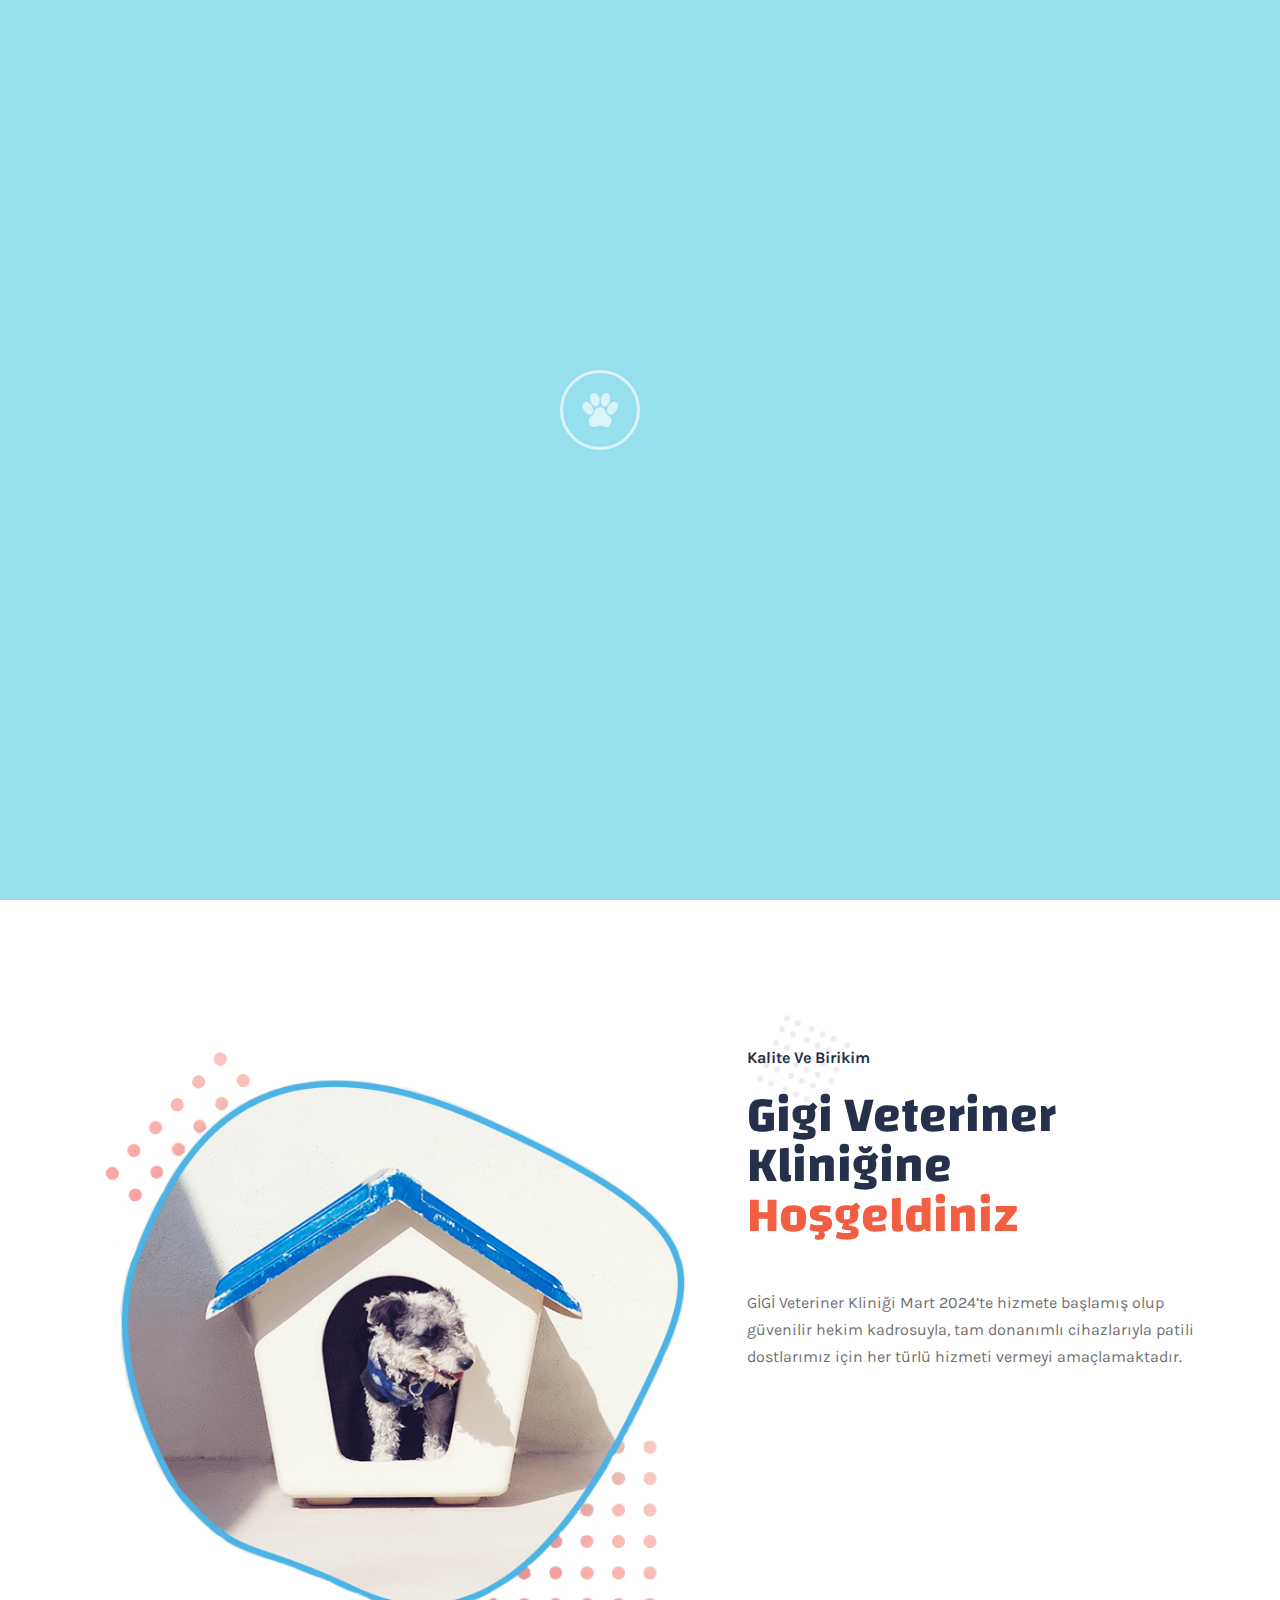
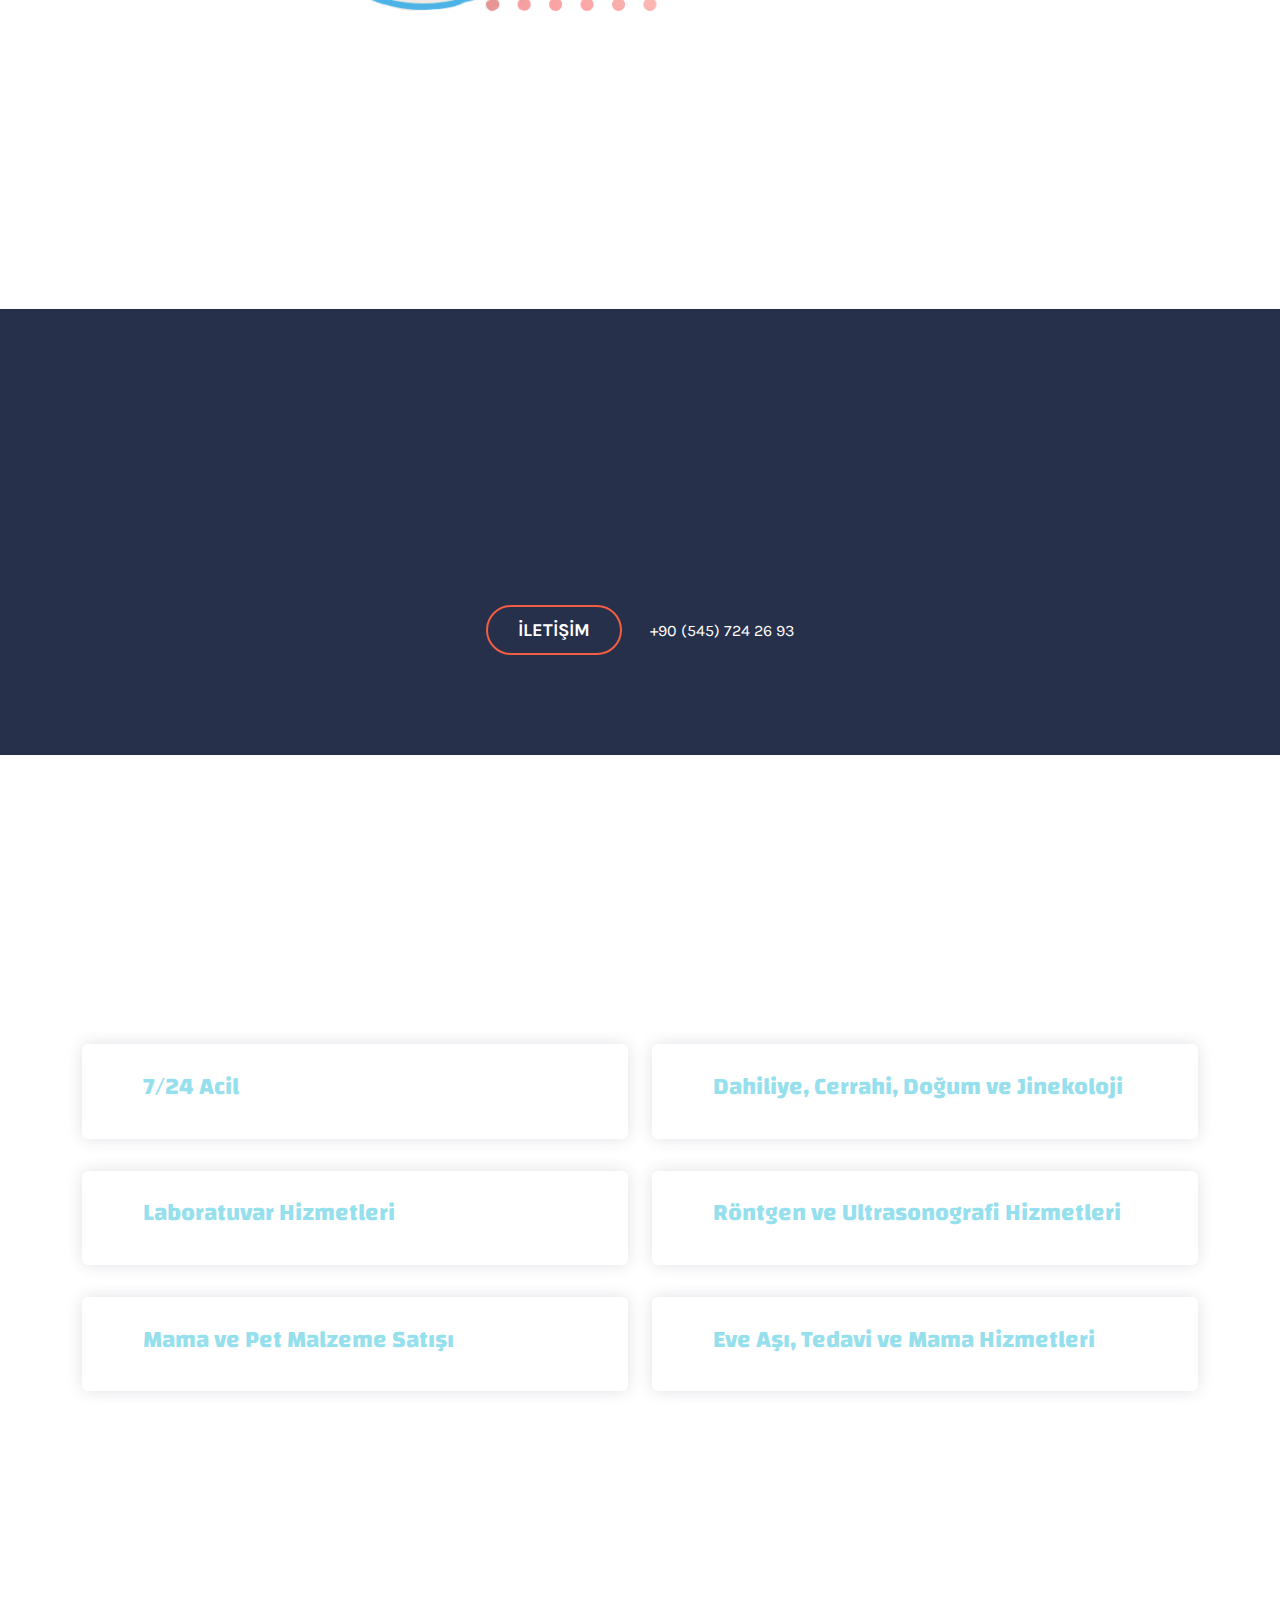
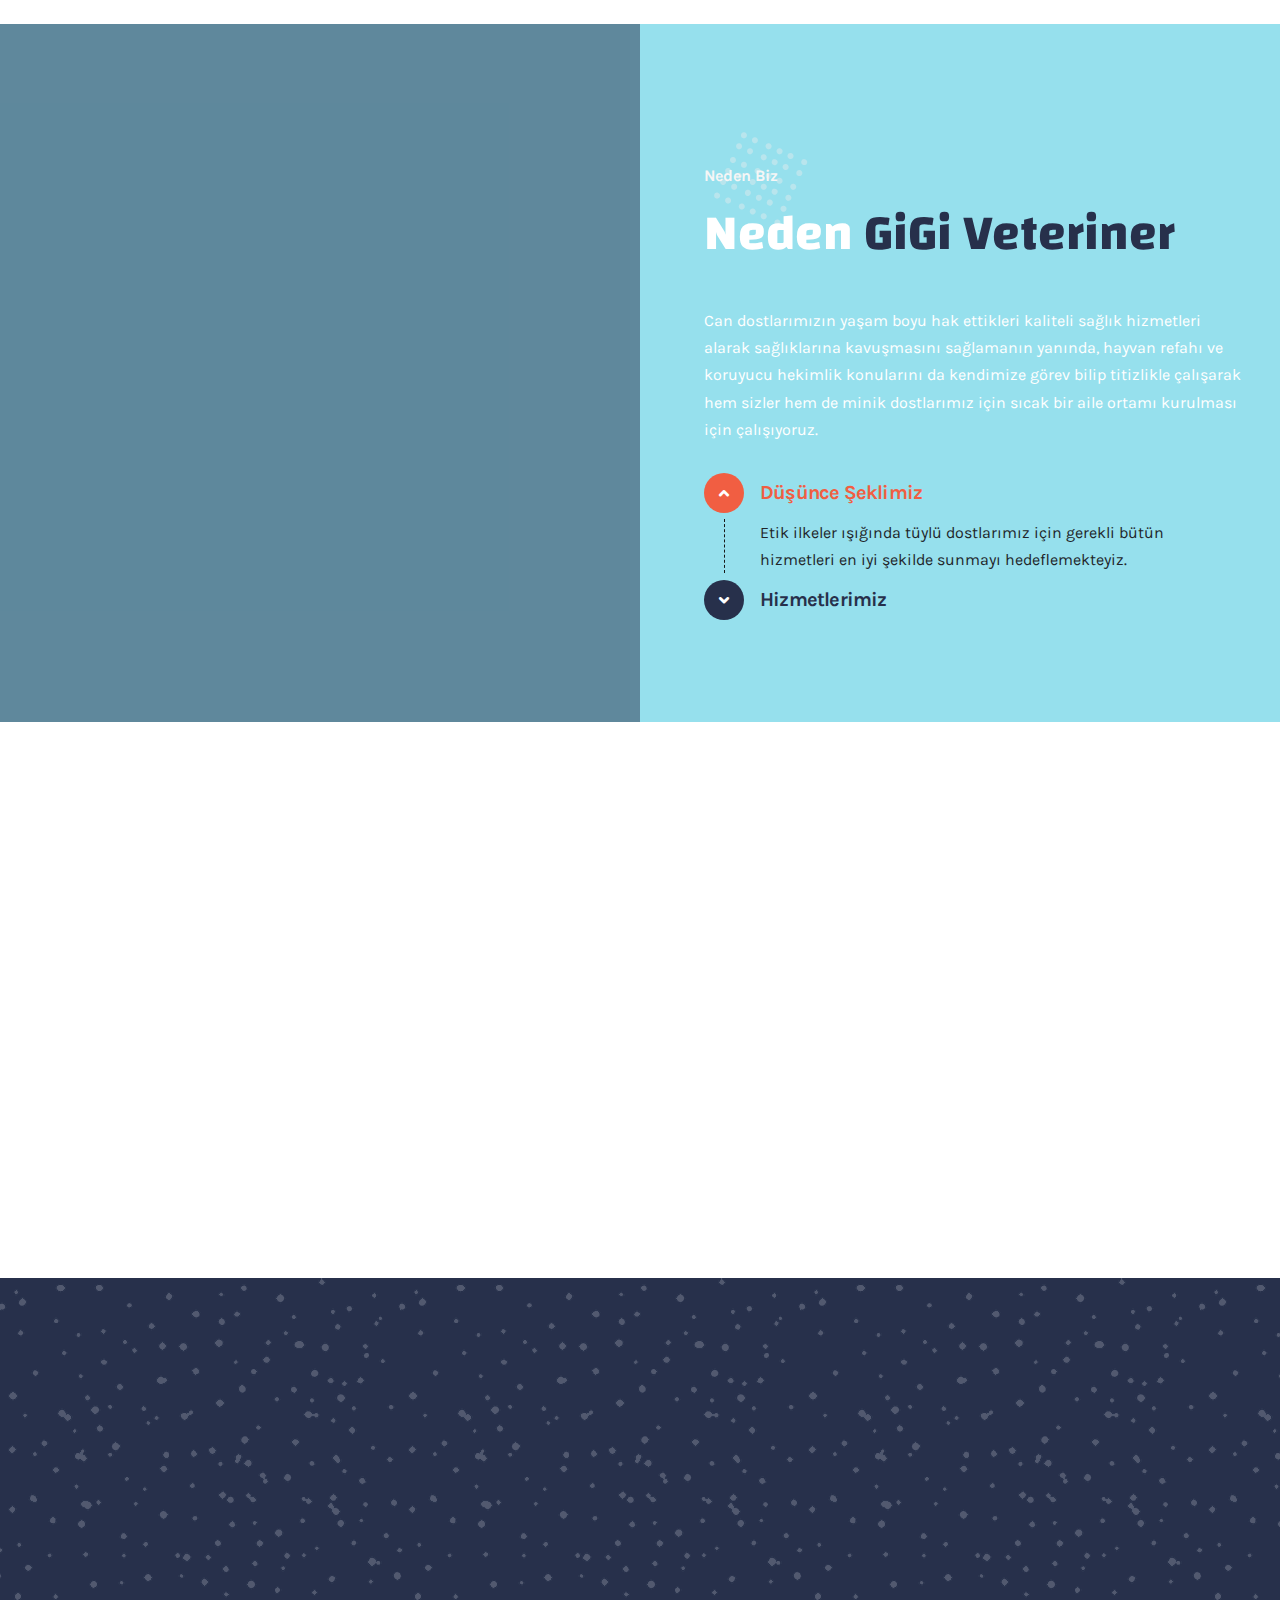
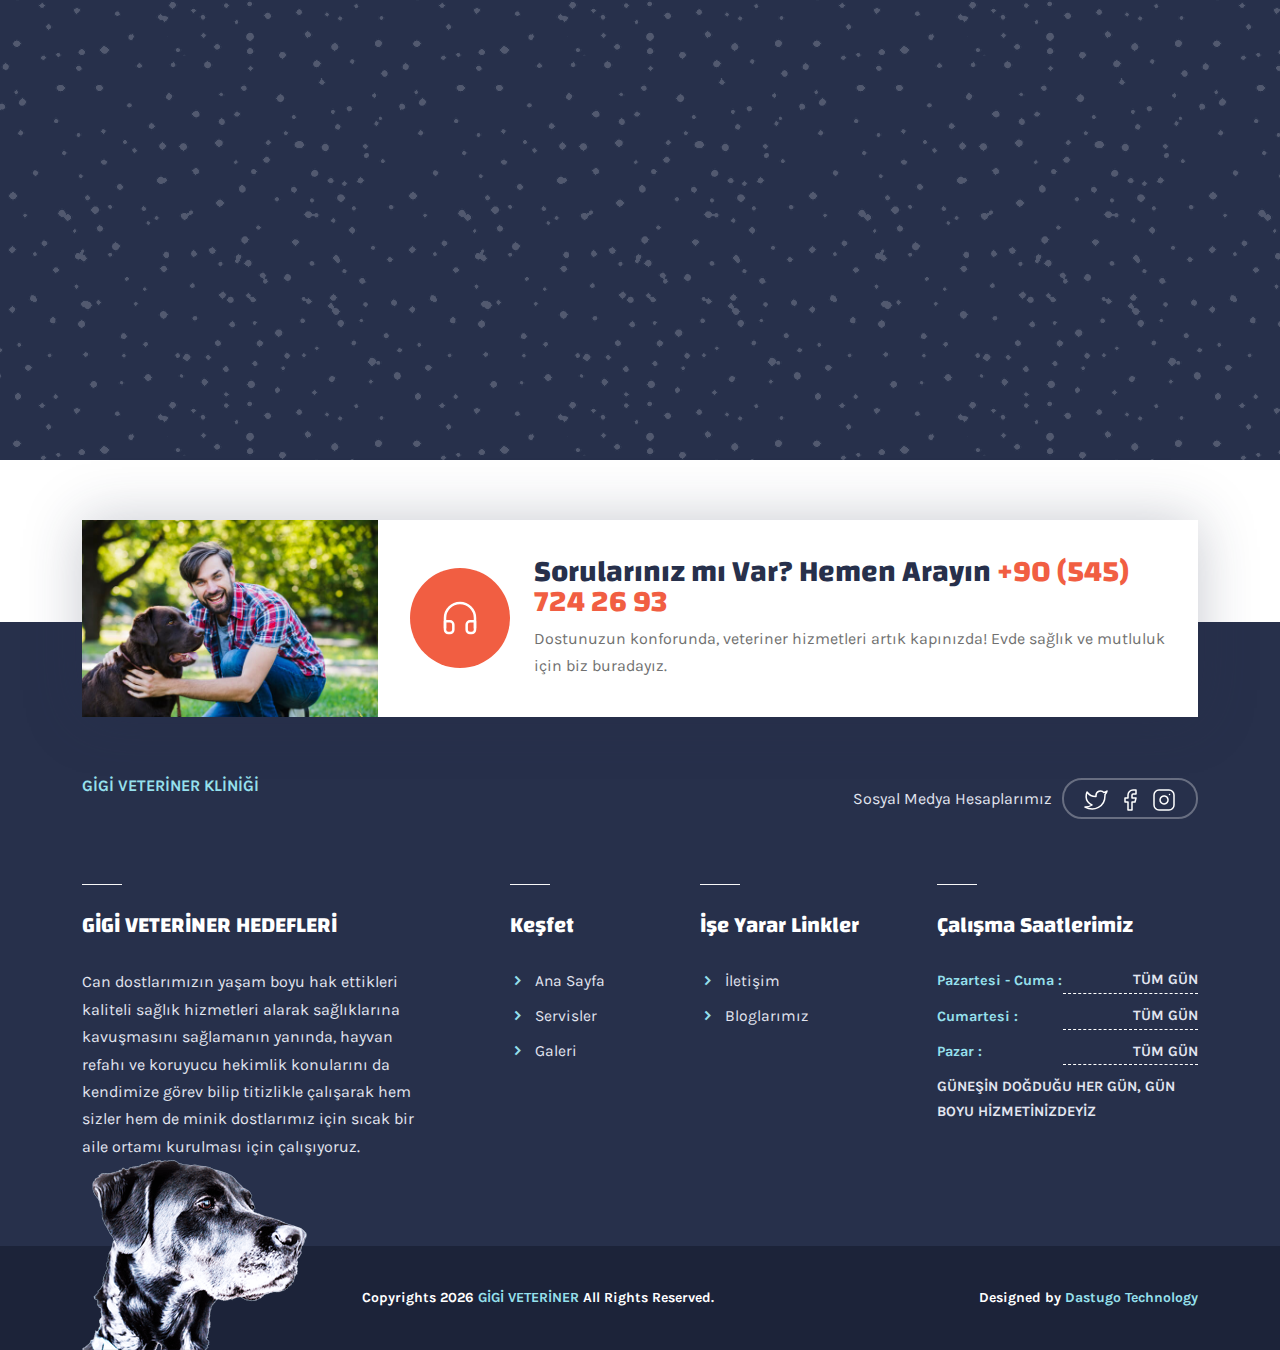
==== commit 6cc31cb3: "." ====
--- a/index.html
+++ b/index.html
@@ -117,9 +117,7 @@
                     <!-- Mobile Menu -->
                     <div class="offcanvas-body">
                         <ul class="navbar-nav ms-auto">
-                            <li class="nav-item">
-                                <a class="nav-link dropdown-toggle-mob" href="index.html">Ana Sayfa</a>
-                            </li>
+                            
 
                             <li class="nav-item">
                                 <a class="nav-link" href="our-services.html">Digital SAT</a>
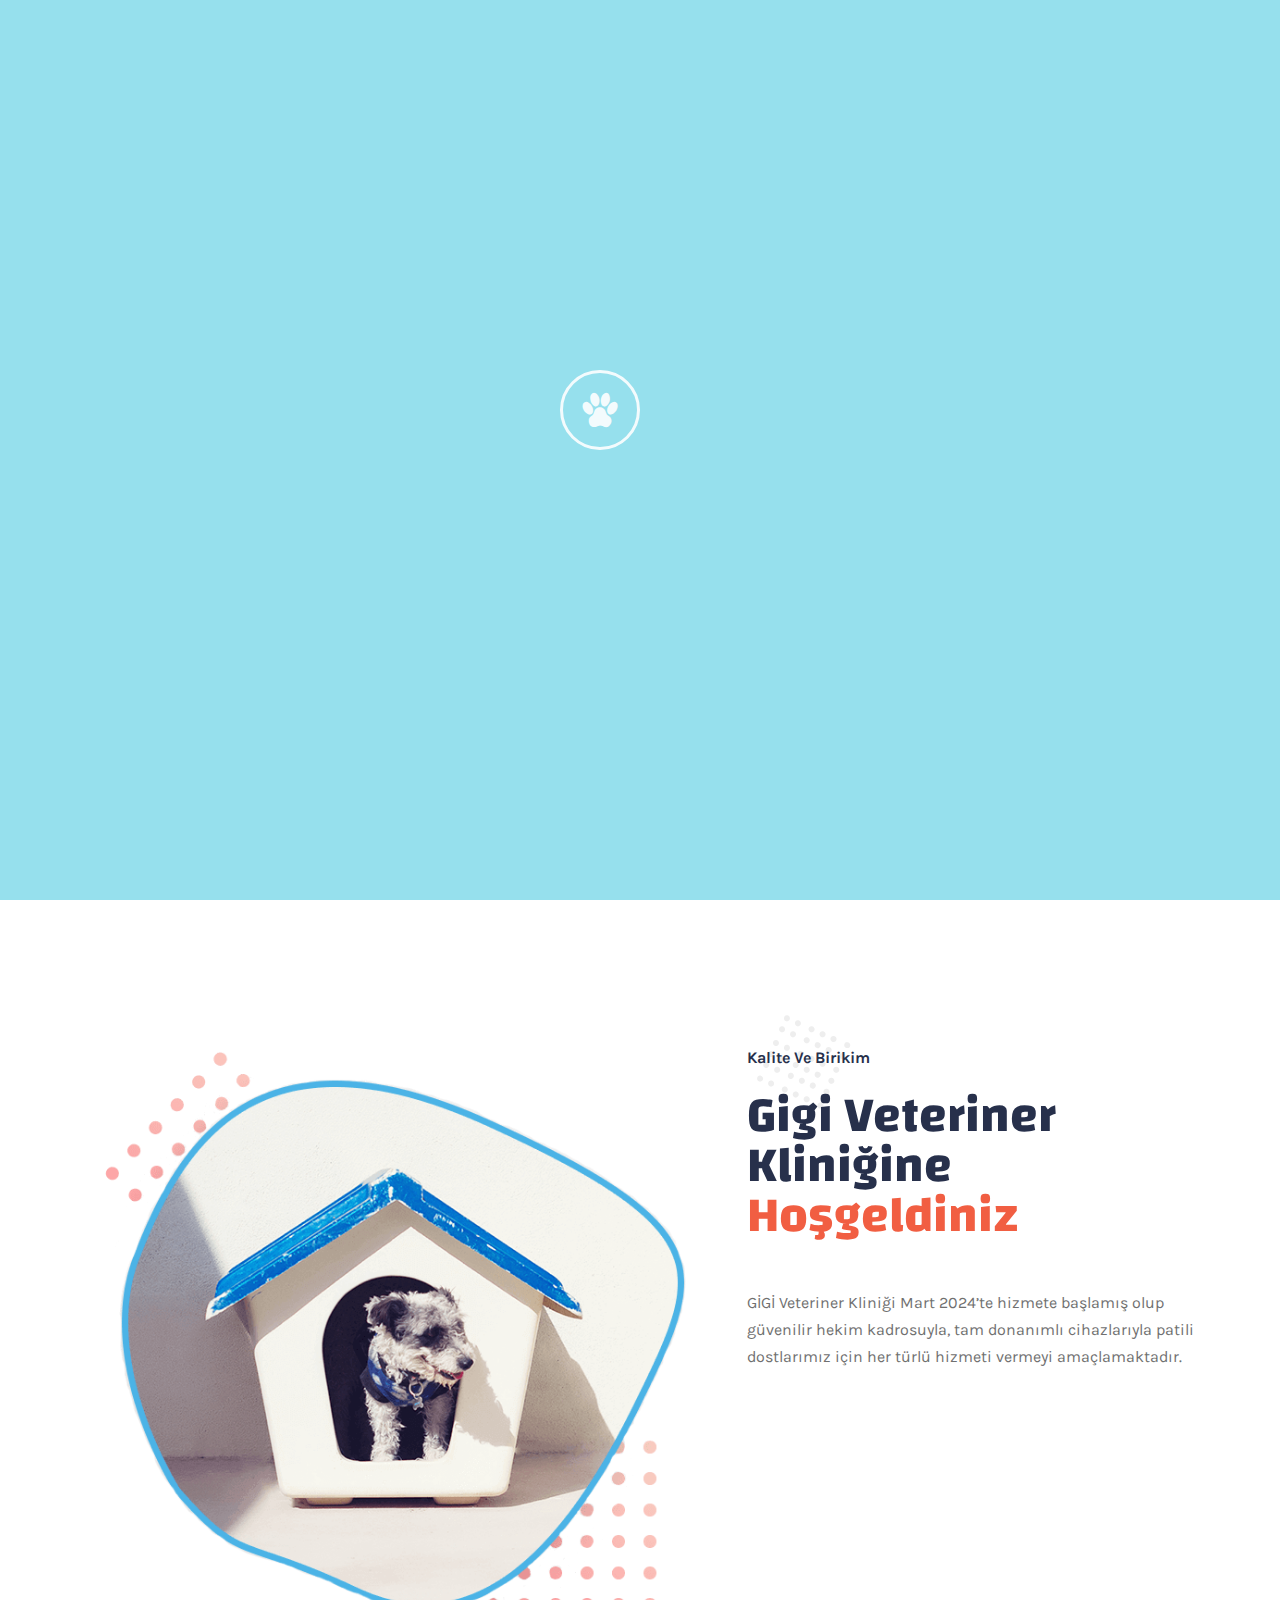
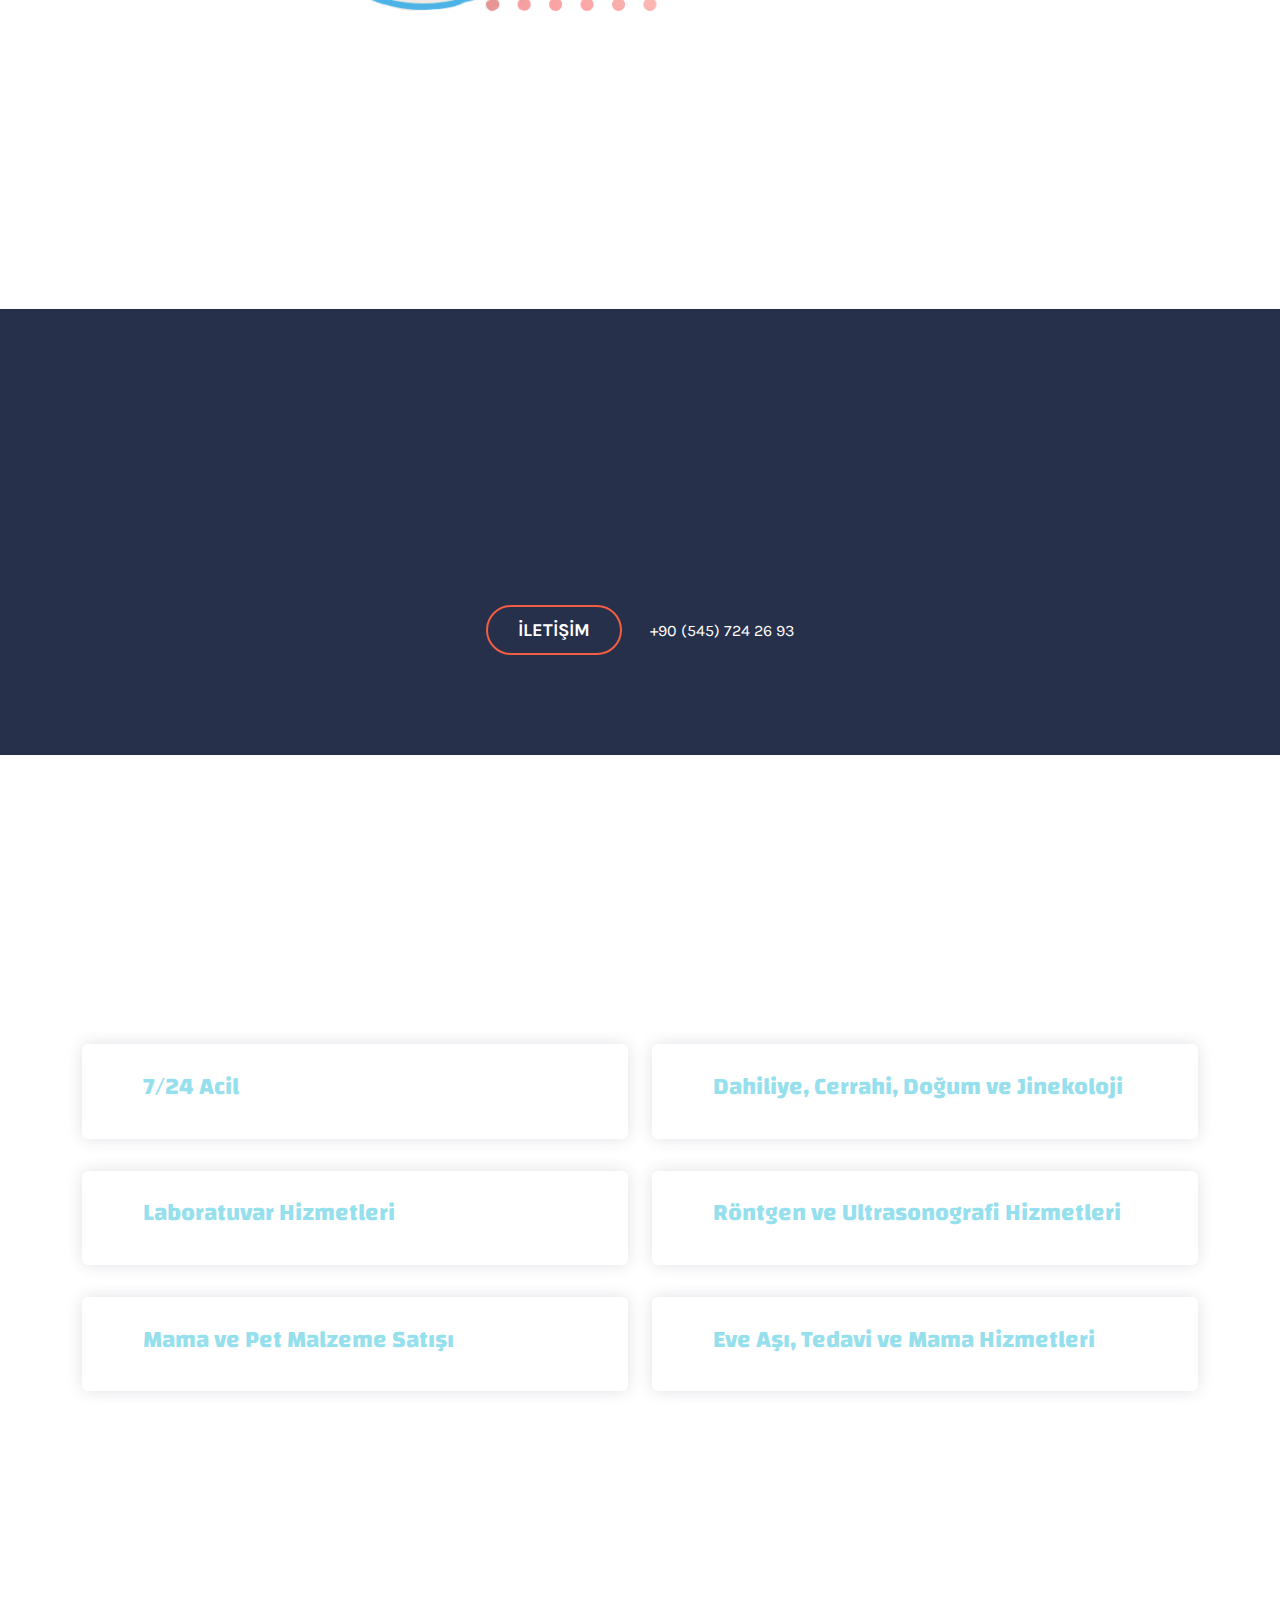
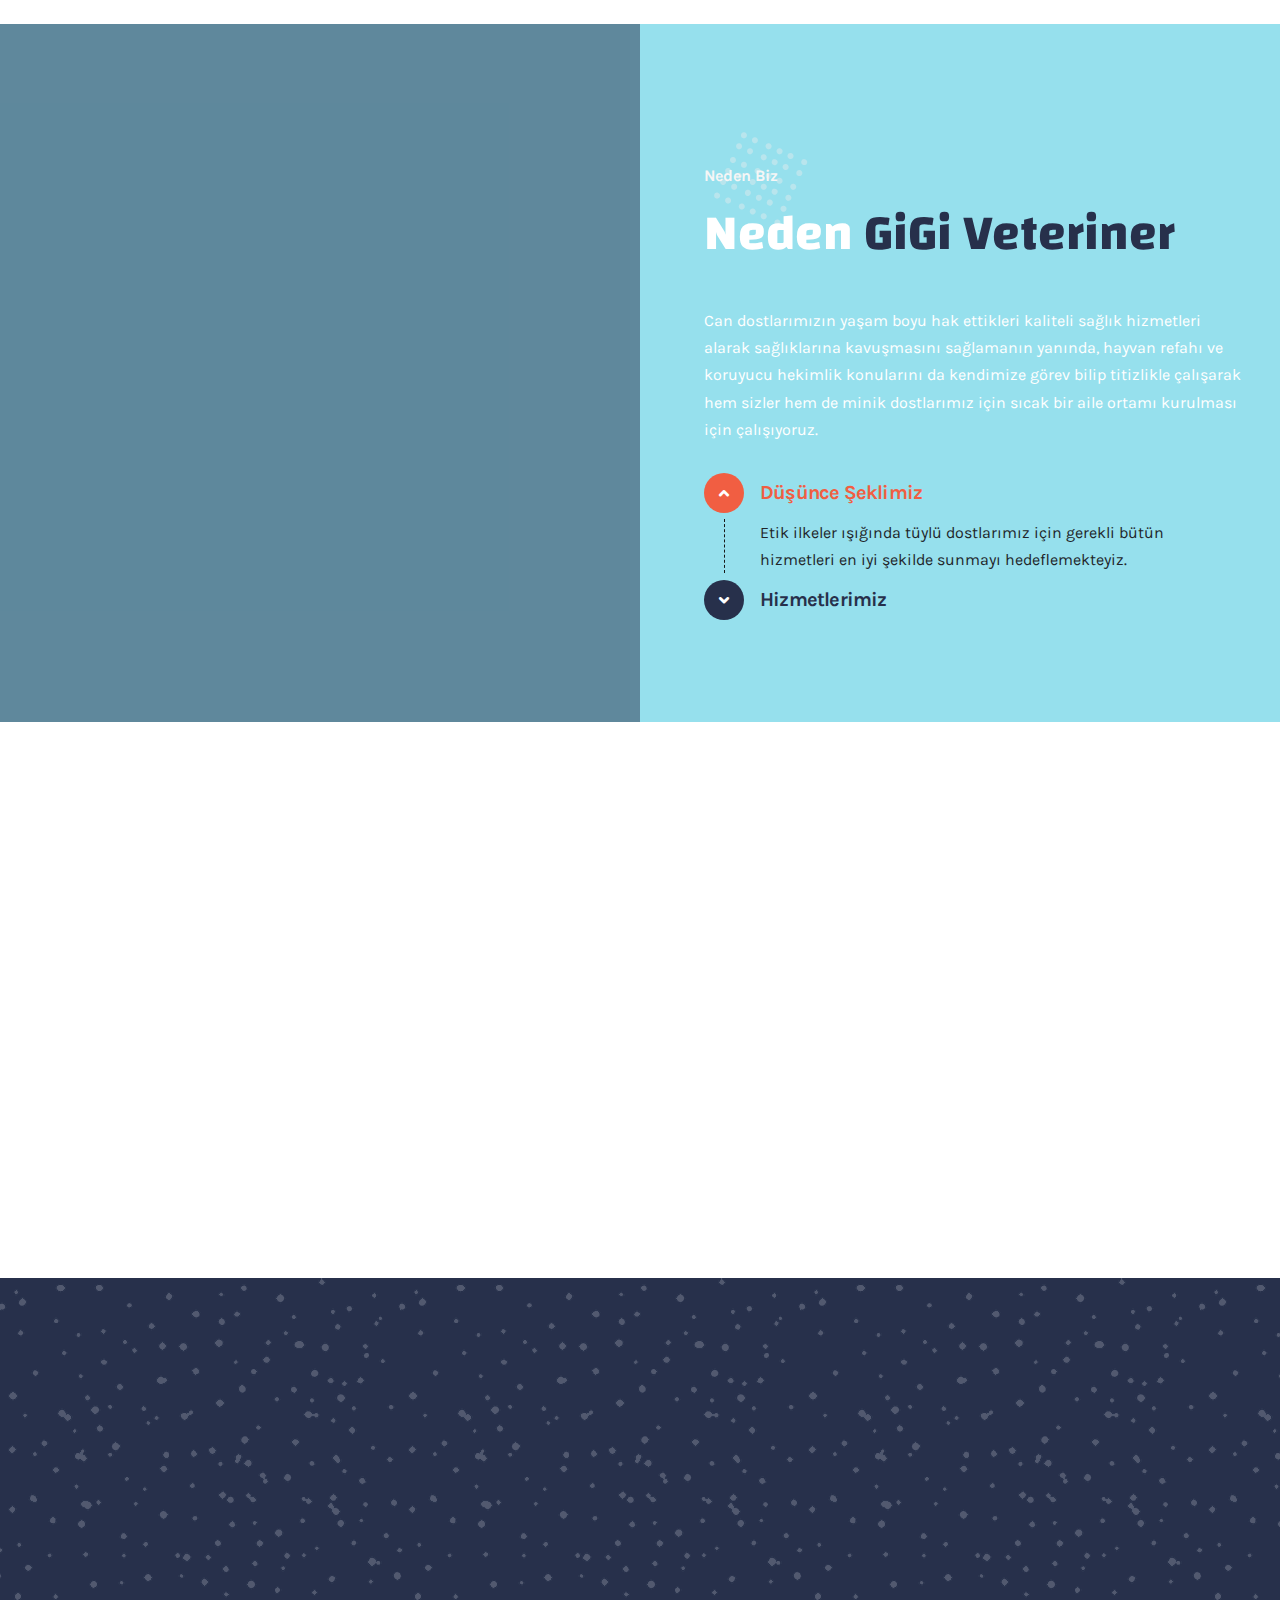
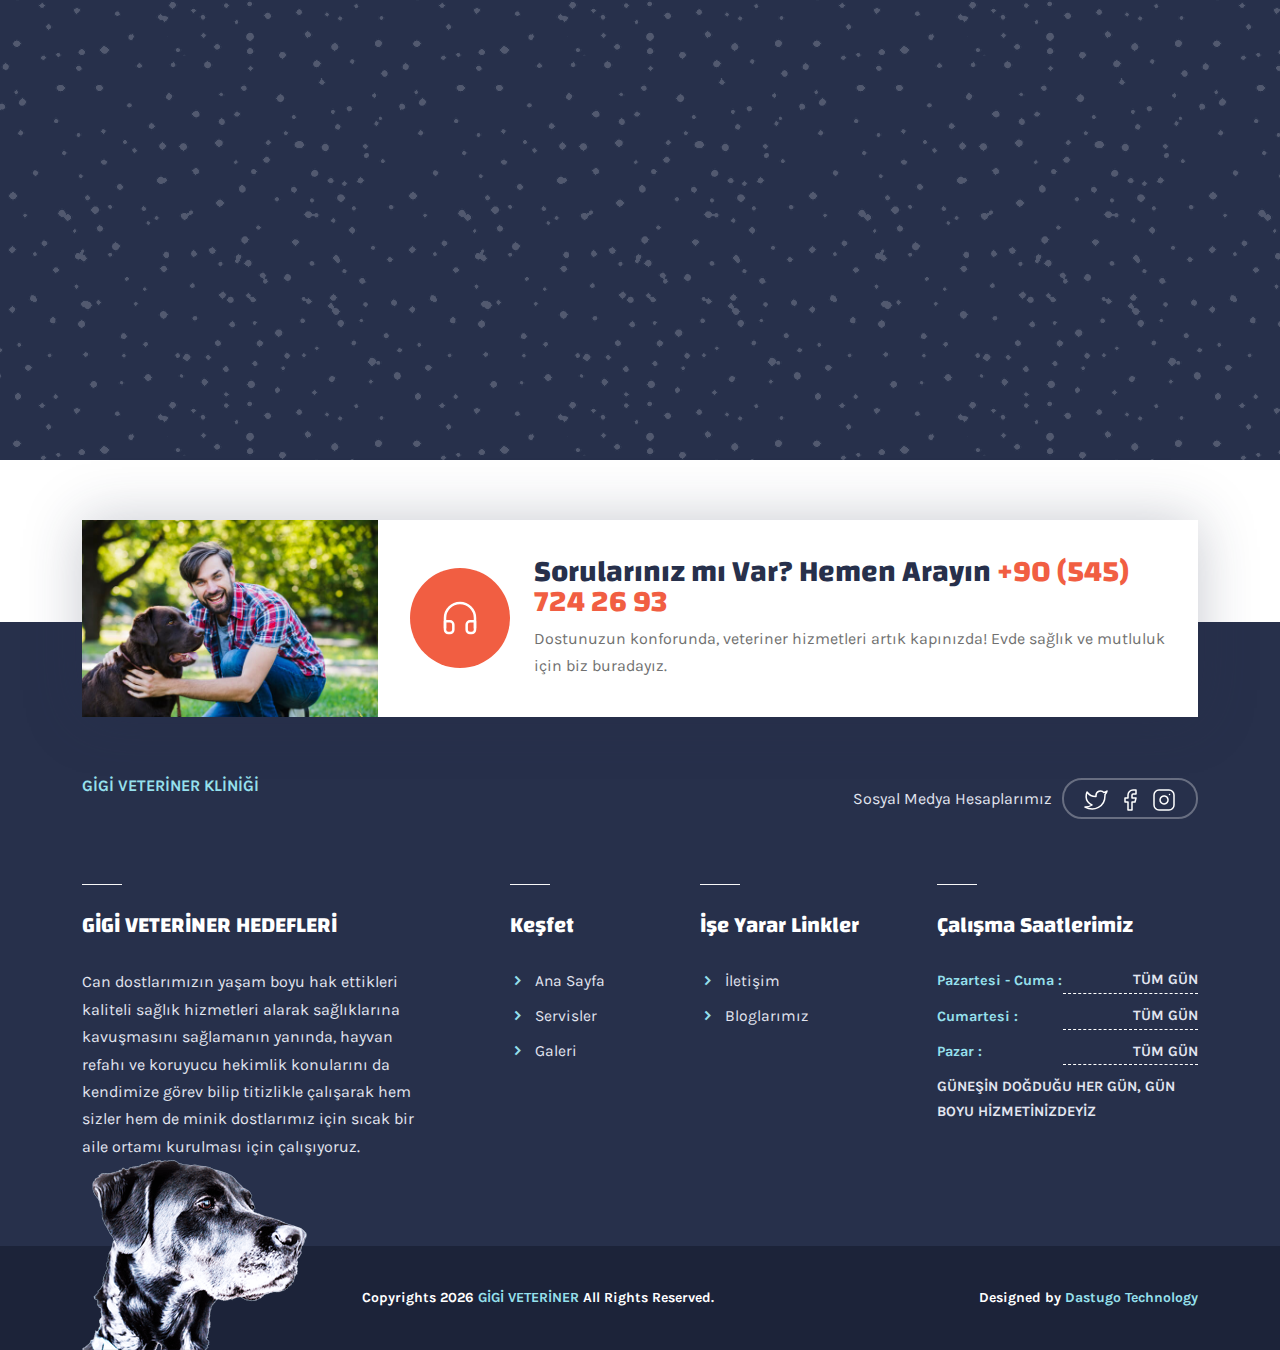
==== commit b32f5fad: "." ====
--- a/index.html
+++ b/index.html
@@ -117,7 +117,9 @@
                     <!-- Mobile Menu -->
                     <div class="offcanvas-body">
                         <ul class="navbar-nav ms-auto">
-                            
+                            <li class="nav-item">
+                                <a class="nav-link dropdown-toggle-mob" href="index.html">Ana Sayfa</a>
+                            </li>
 
                             <li class="nav-item">
                                 <a class="nav-link" href="our-services.html">Digital SAT</a>
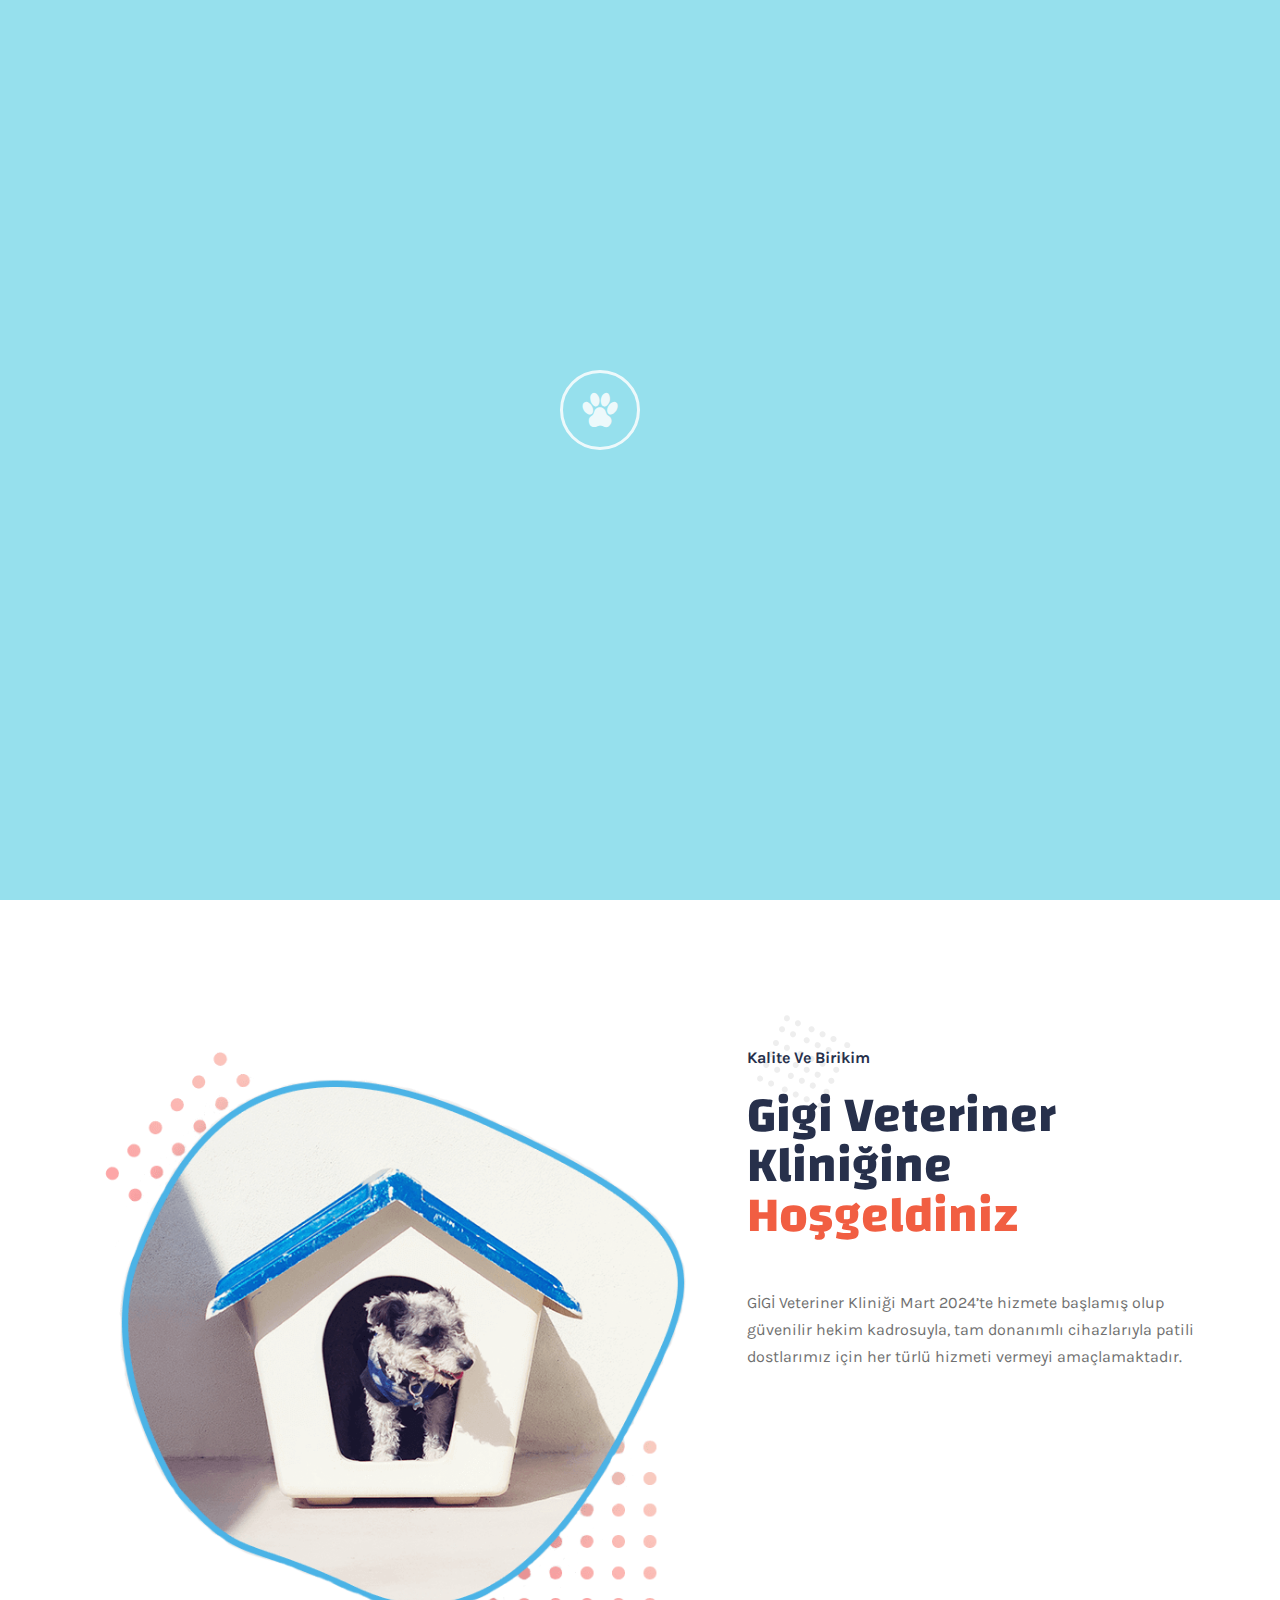
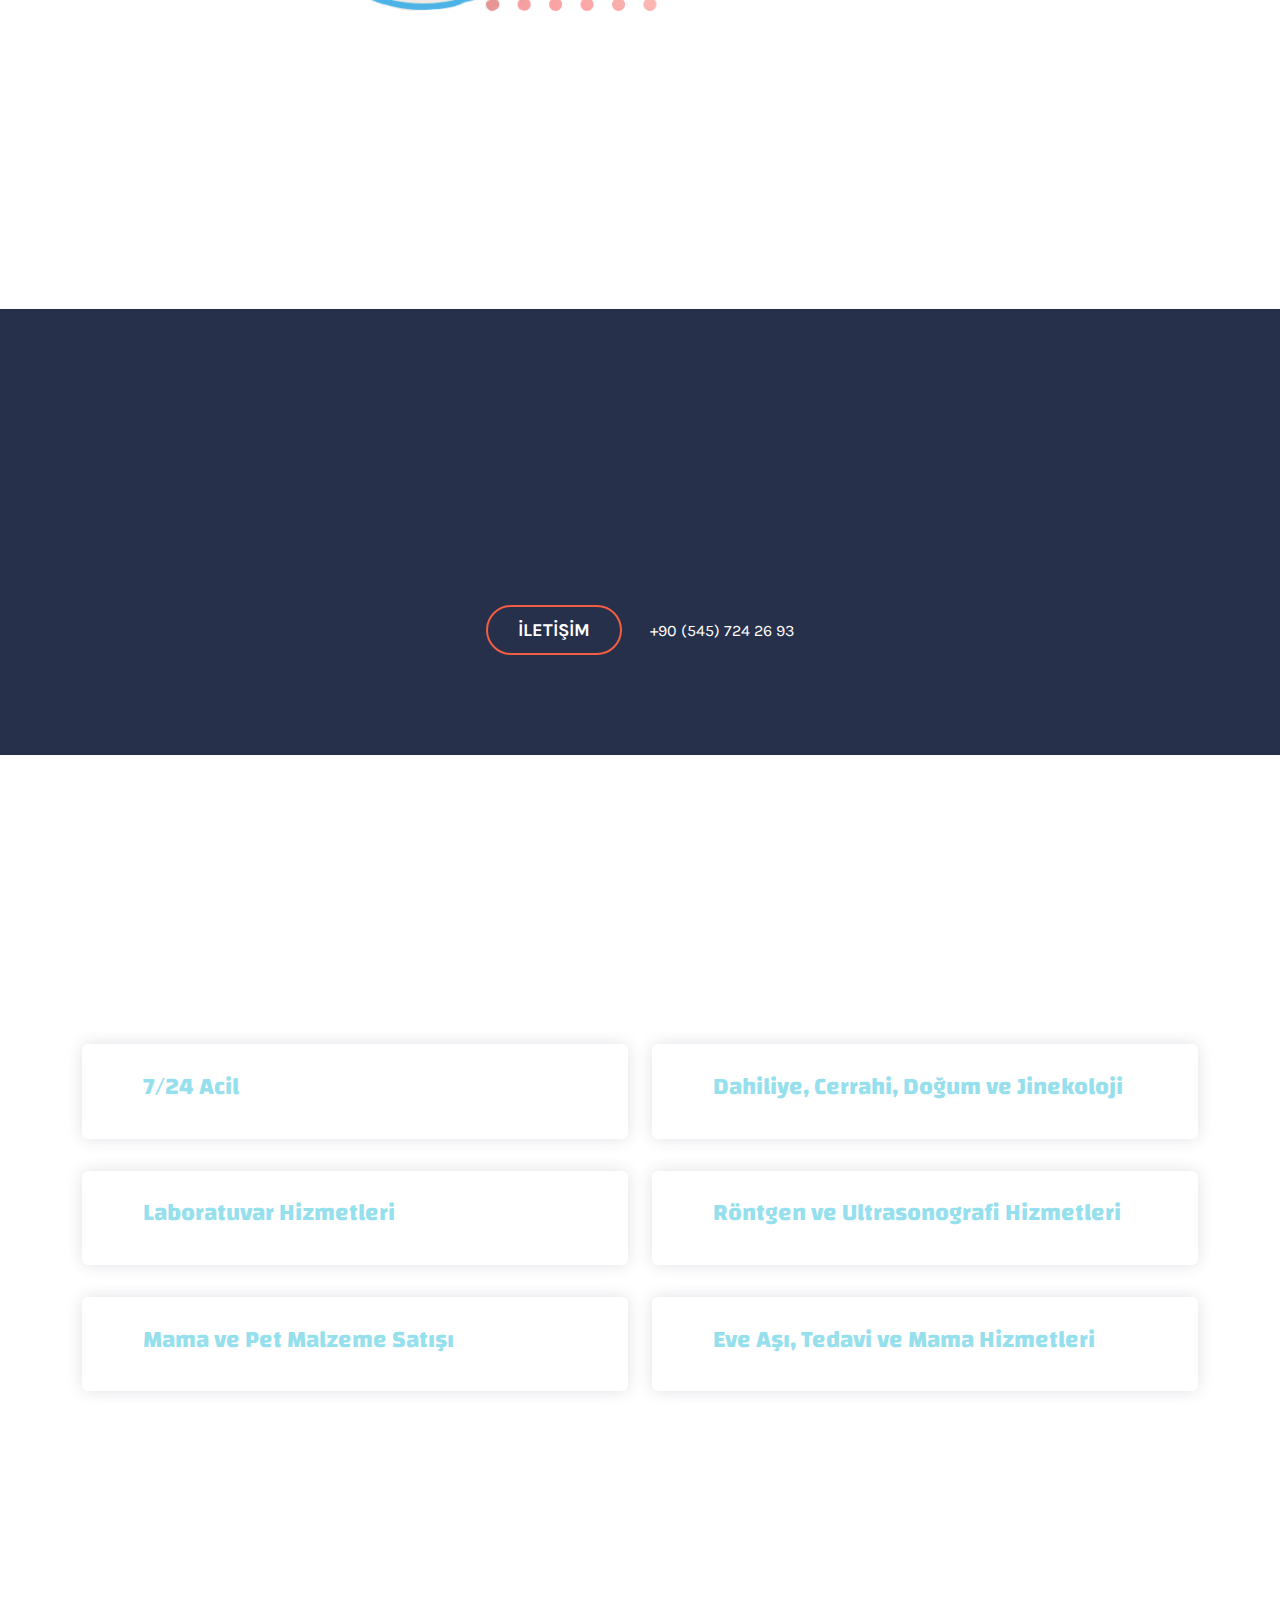
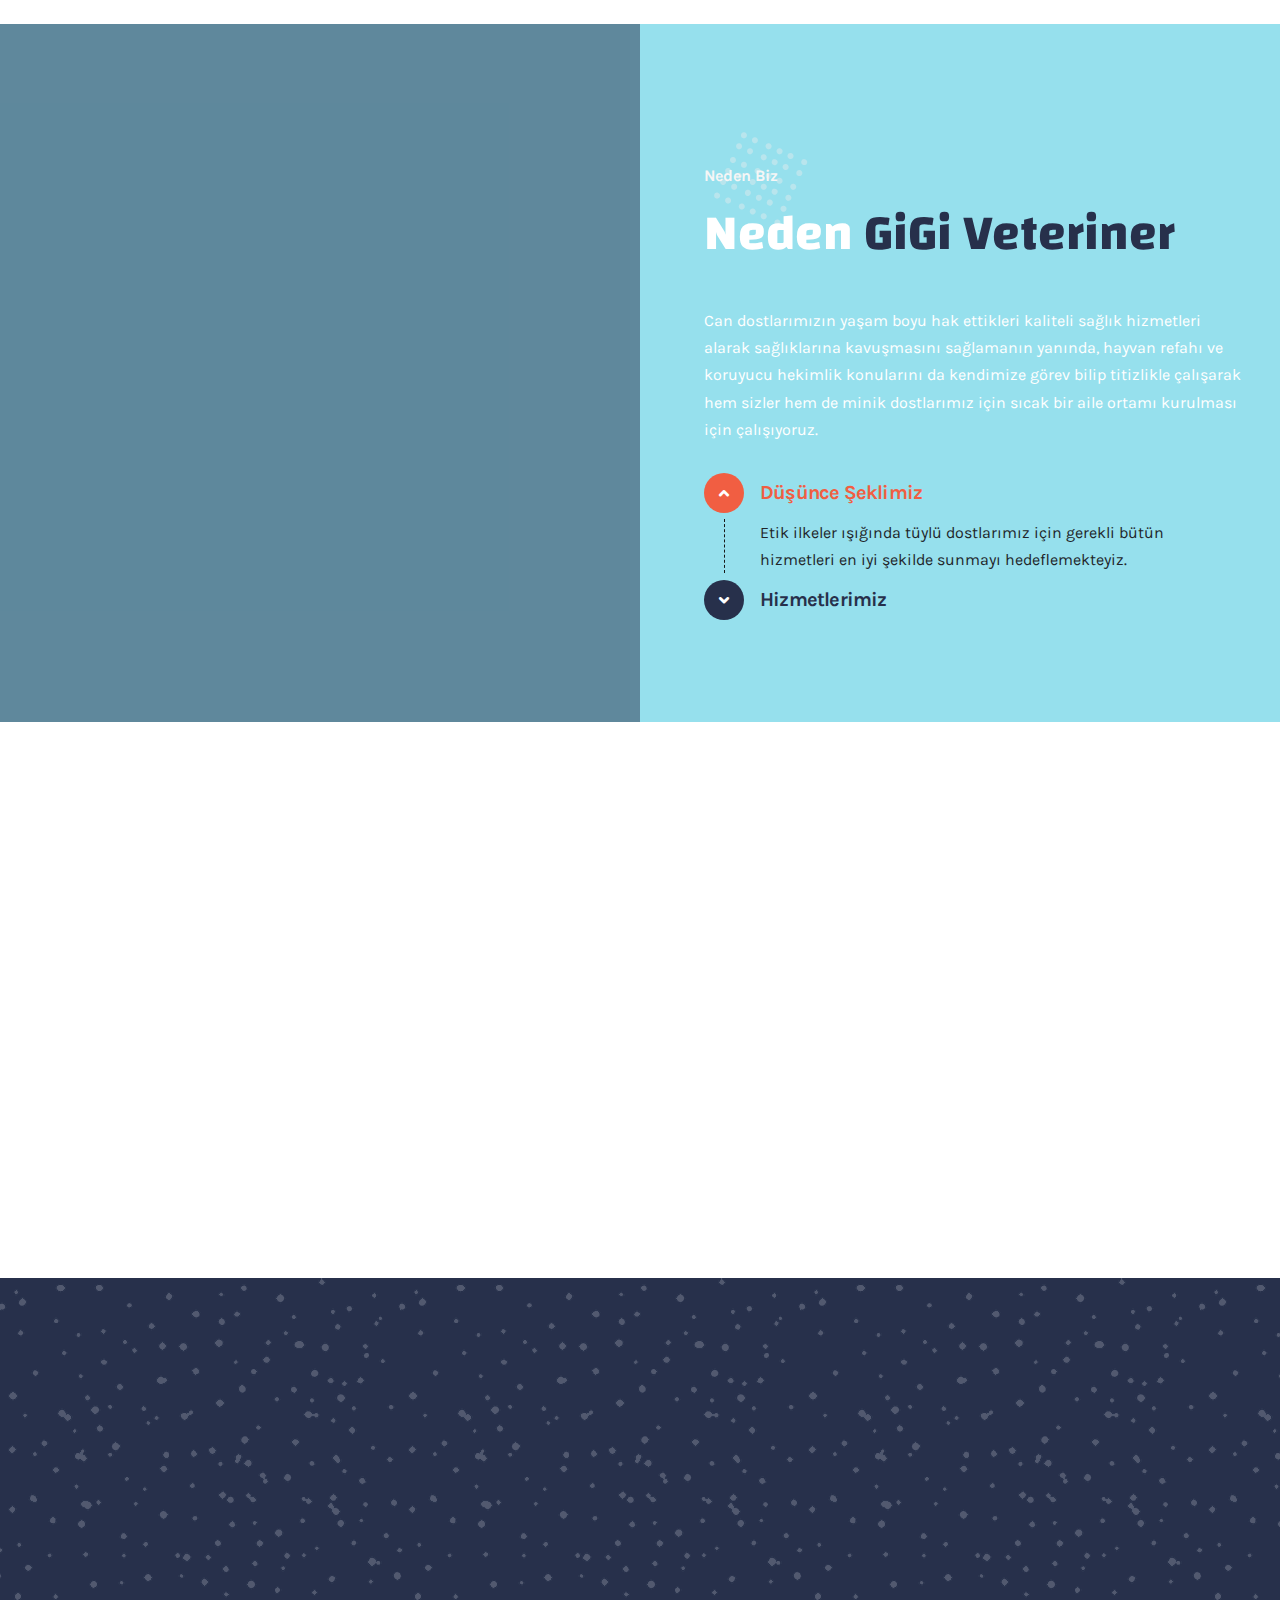
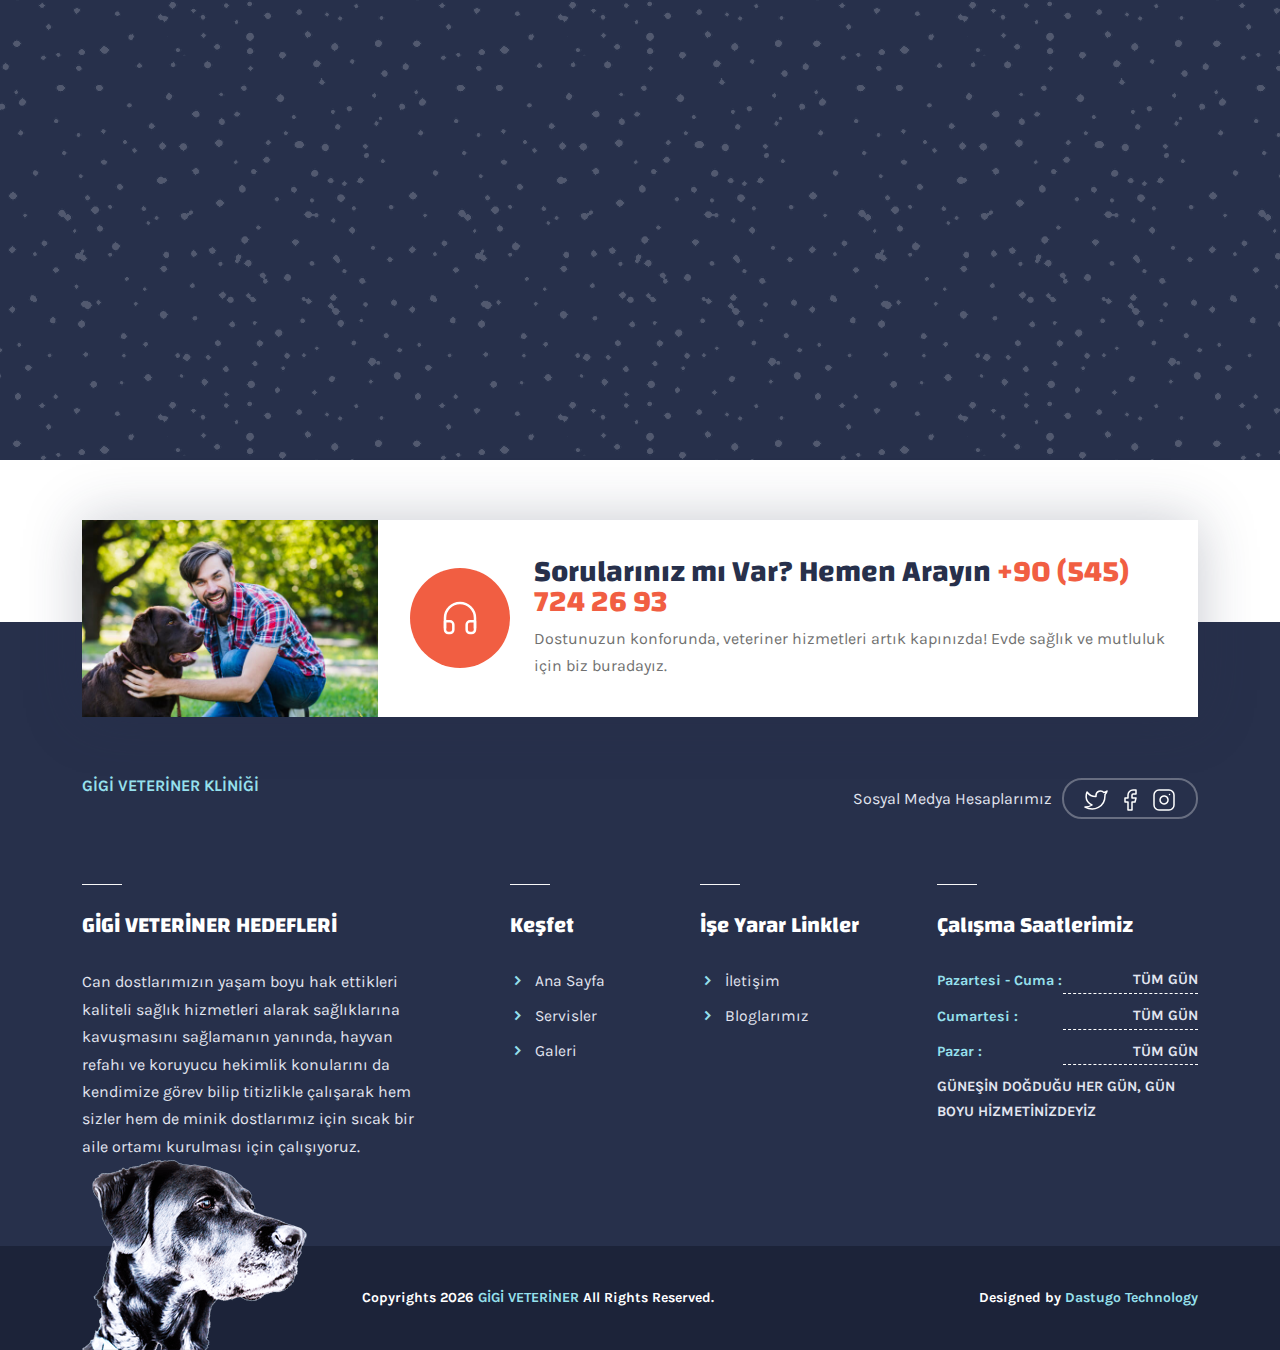
==== commit 6d9d3eee: "." ====
--- a/index.html
+++ b/index.html
@@ -117,9 +117,7 @@
                     <!-- Mobile Menu -->
                     <div class="offcanvas-body">
                         <ul class="navbar-nav ms-auto">
-                            <li class="nav-item">
-                                <a class="nav-link dropdown-toggle-mob" href="index.html">Ana Sayfa</a>
-                            </li>
+                            
 
                             <li class="nav-item">
                                 <a class="nav-link" href="our-services.html">Digital SAT</a>
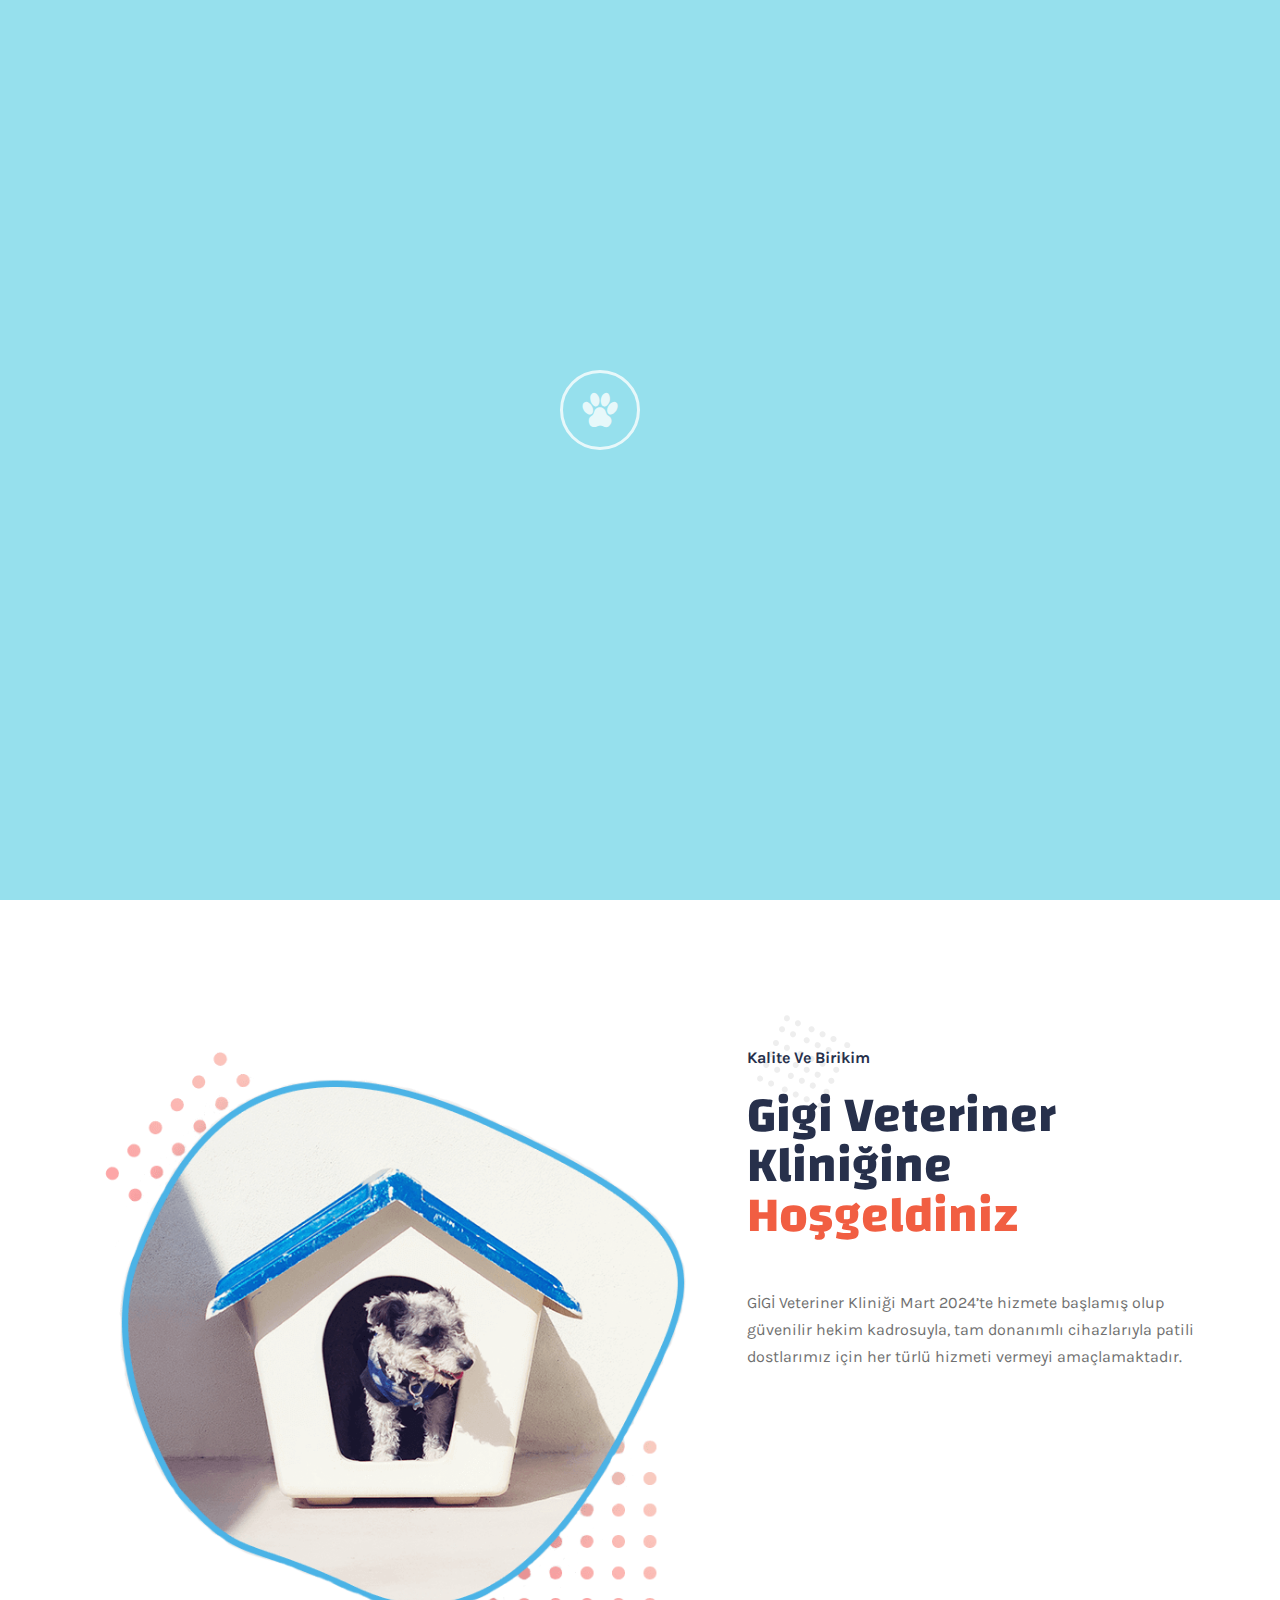
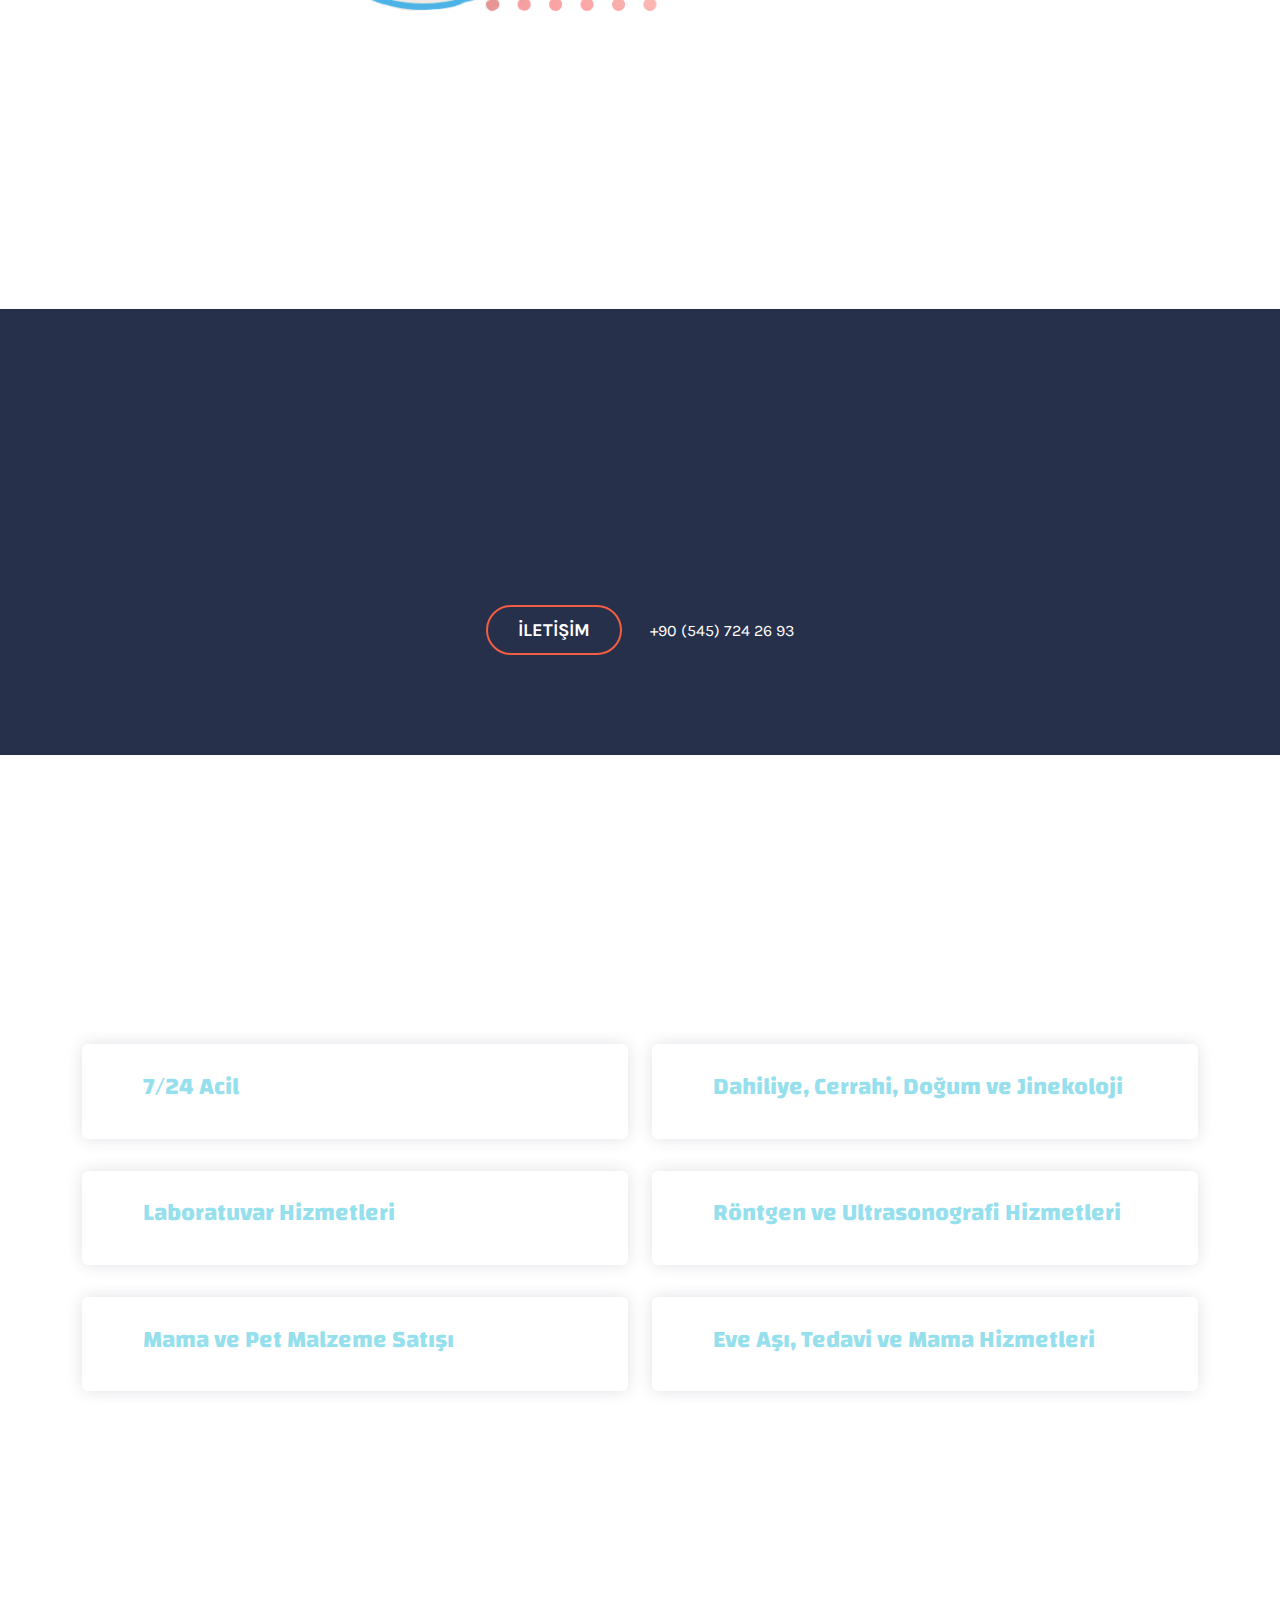
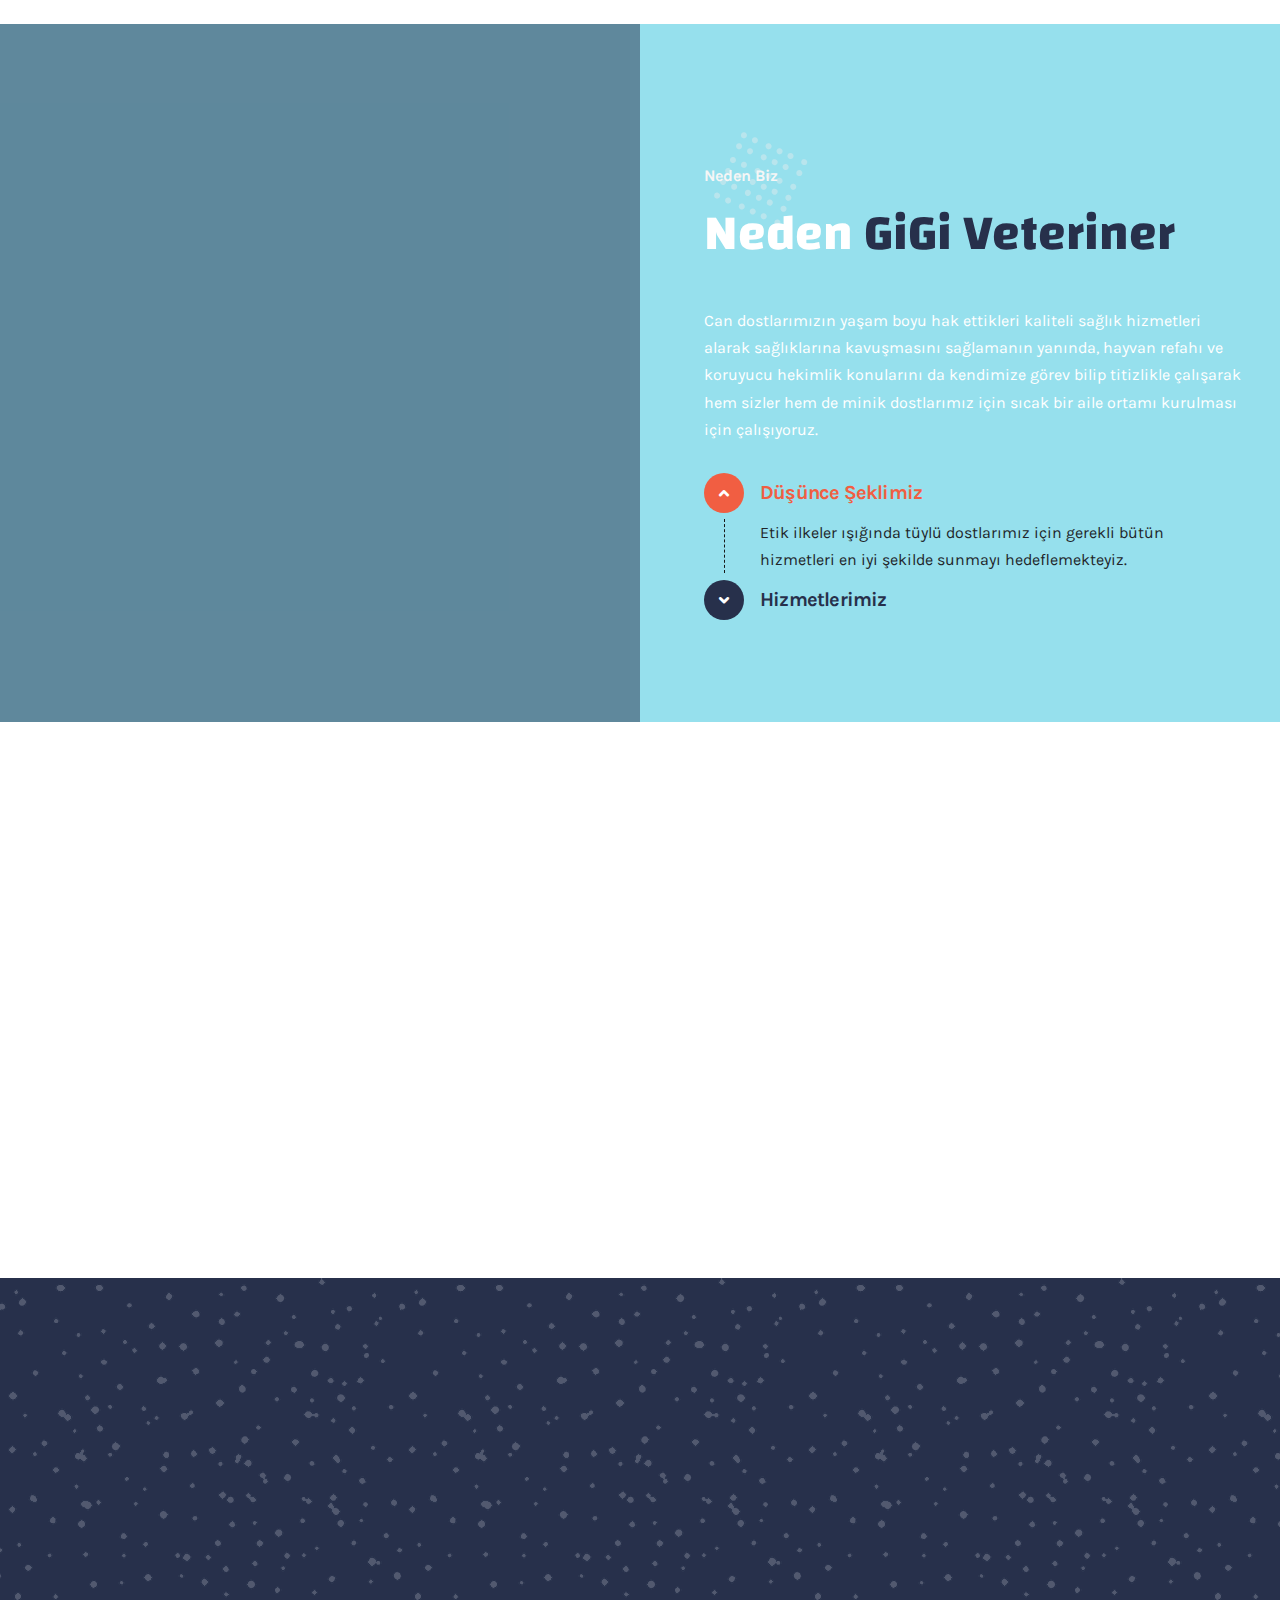
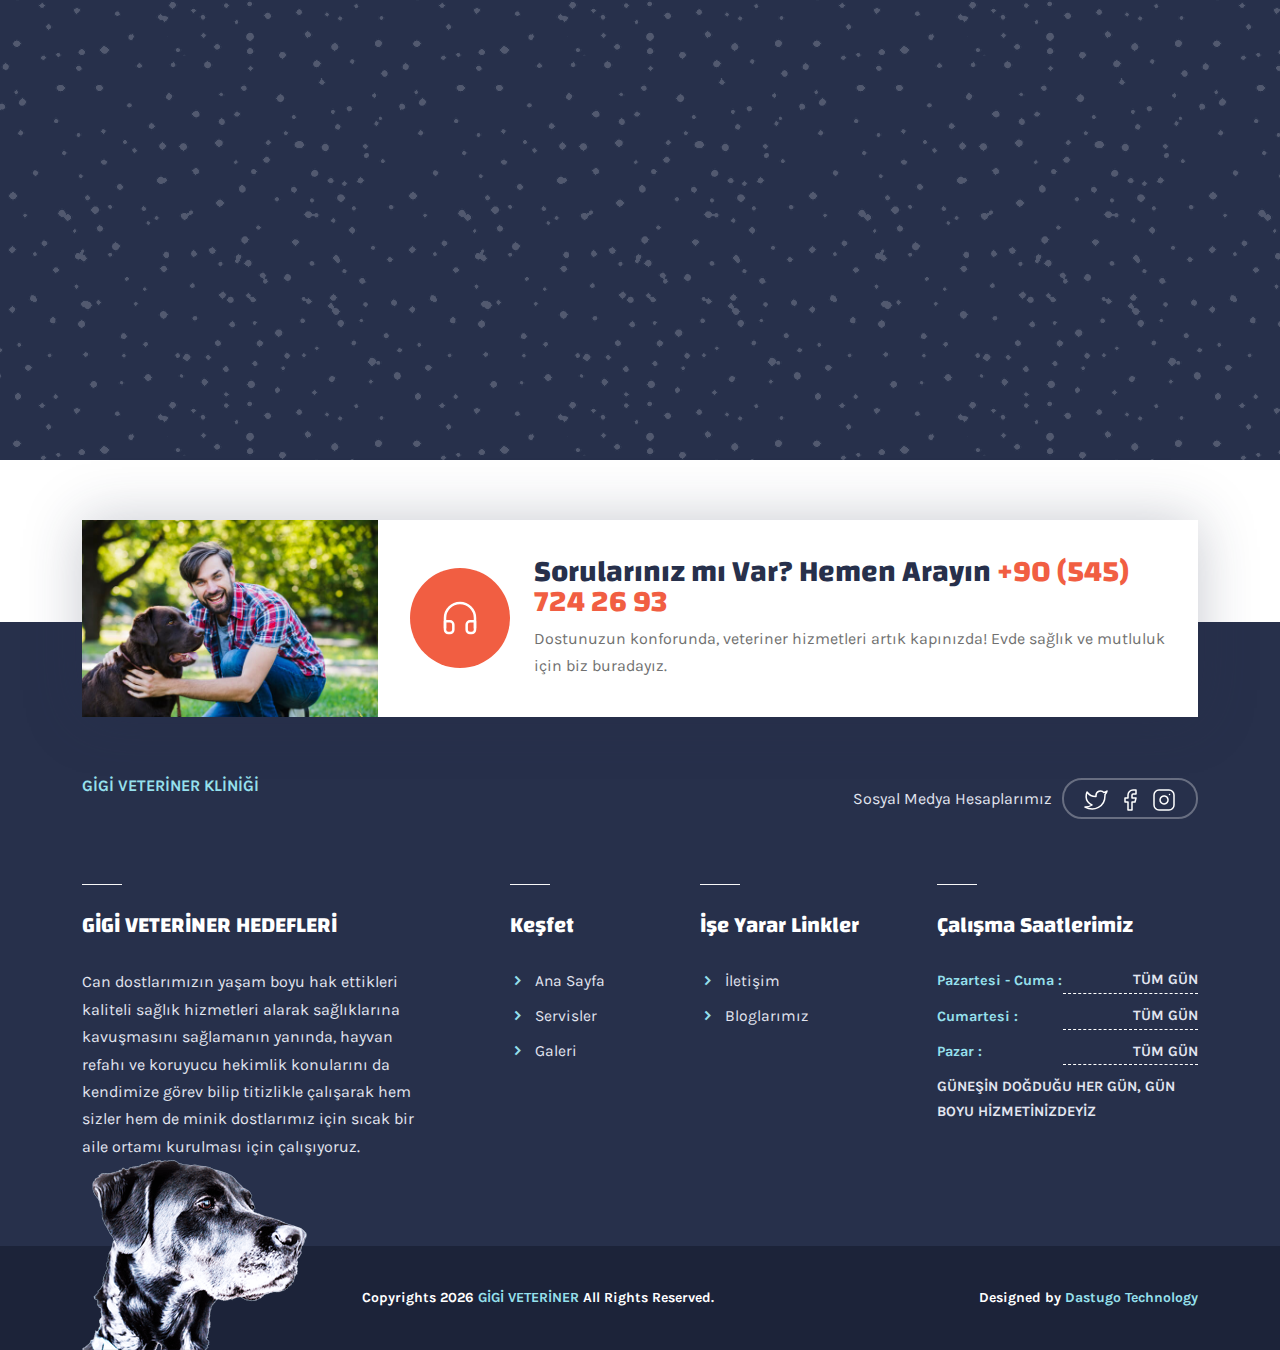
==== commit 84013114: "." ====
--- a/index.html
+++ b/index.html
@@ -117,7 +117,9 @@
                     <!-- Mobile Menu -->
                     <div class="offcanvas-body">
                         <ul class="navbar-nav ms-auto">
-                            
+                            <li class="nav-item">
+                                <a class="nav-link dropdown-toggle-mob" href="index.html">Ana Sayfa</a>
+                            </li>
 
                             <li class="nav-item">
                                 <a class="nav-link" href="our-services.html">Digital SAT</a>
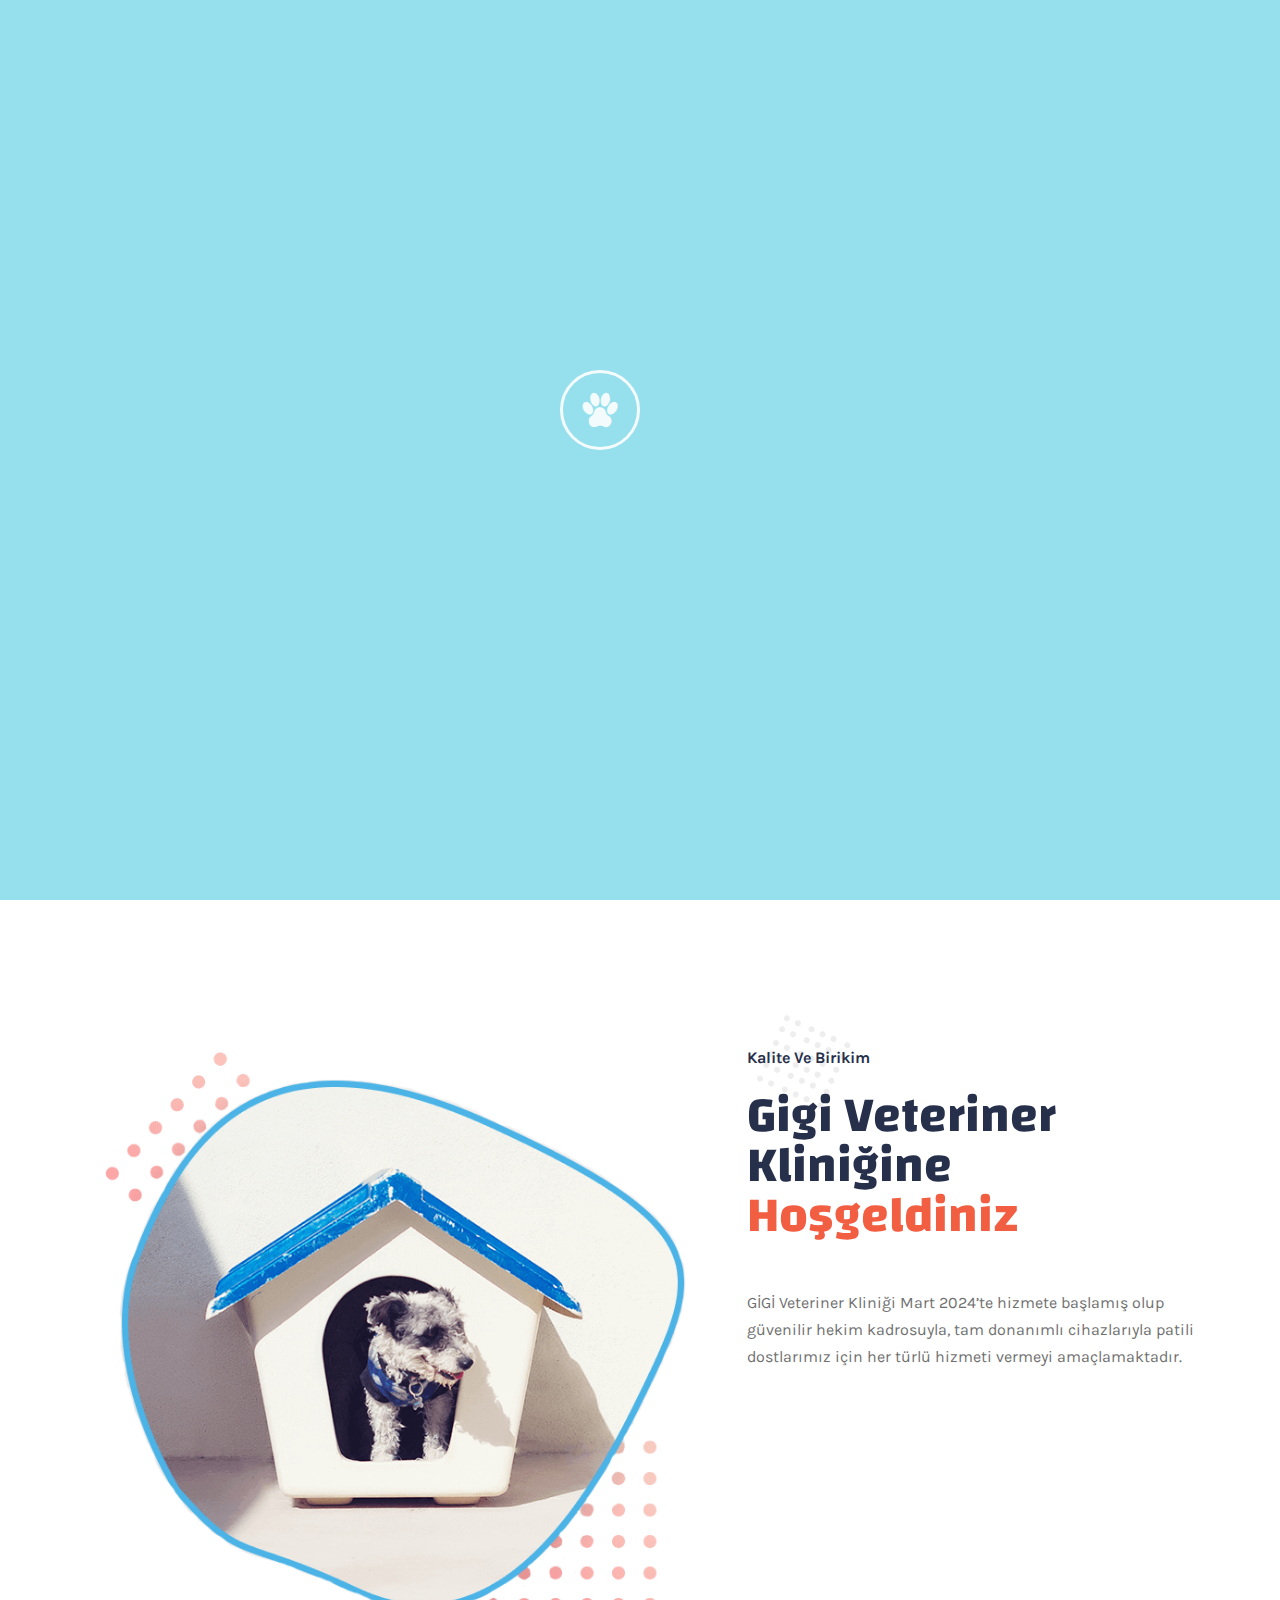
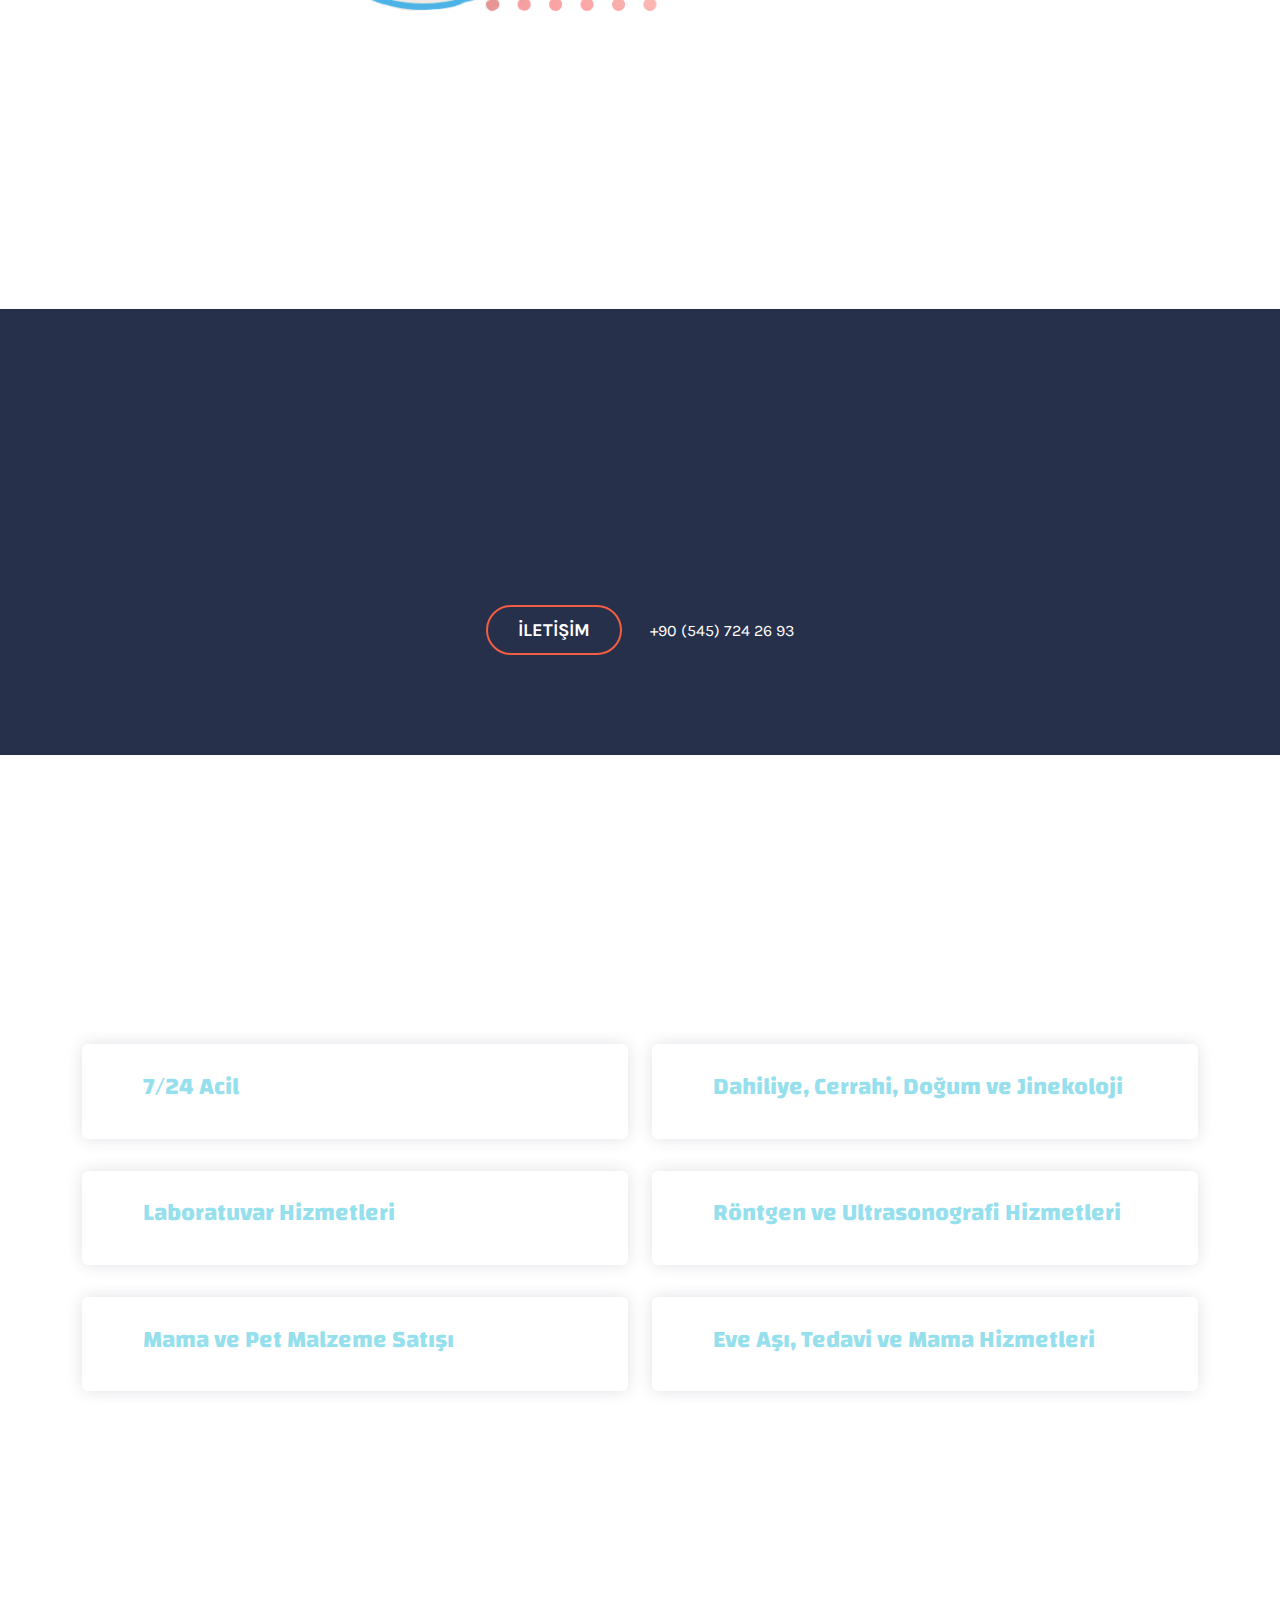
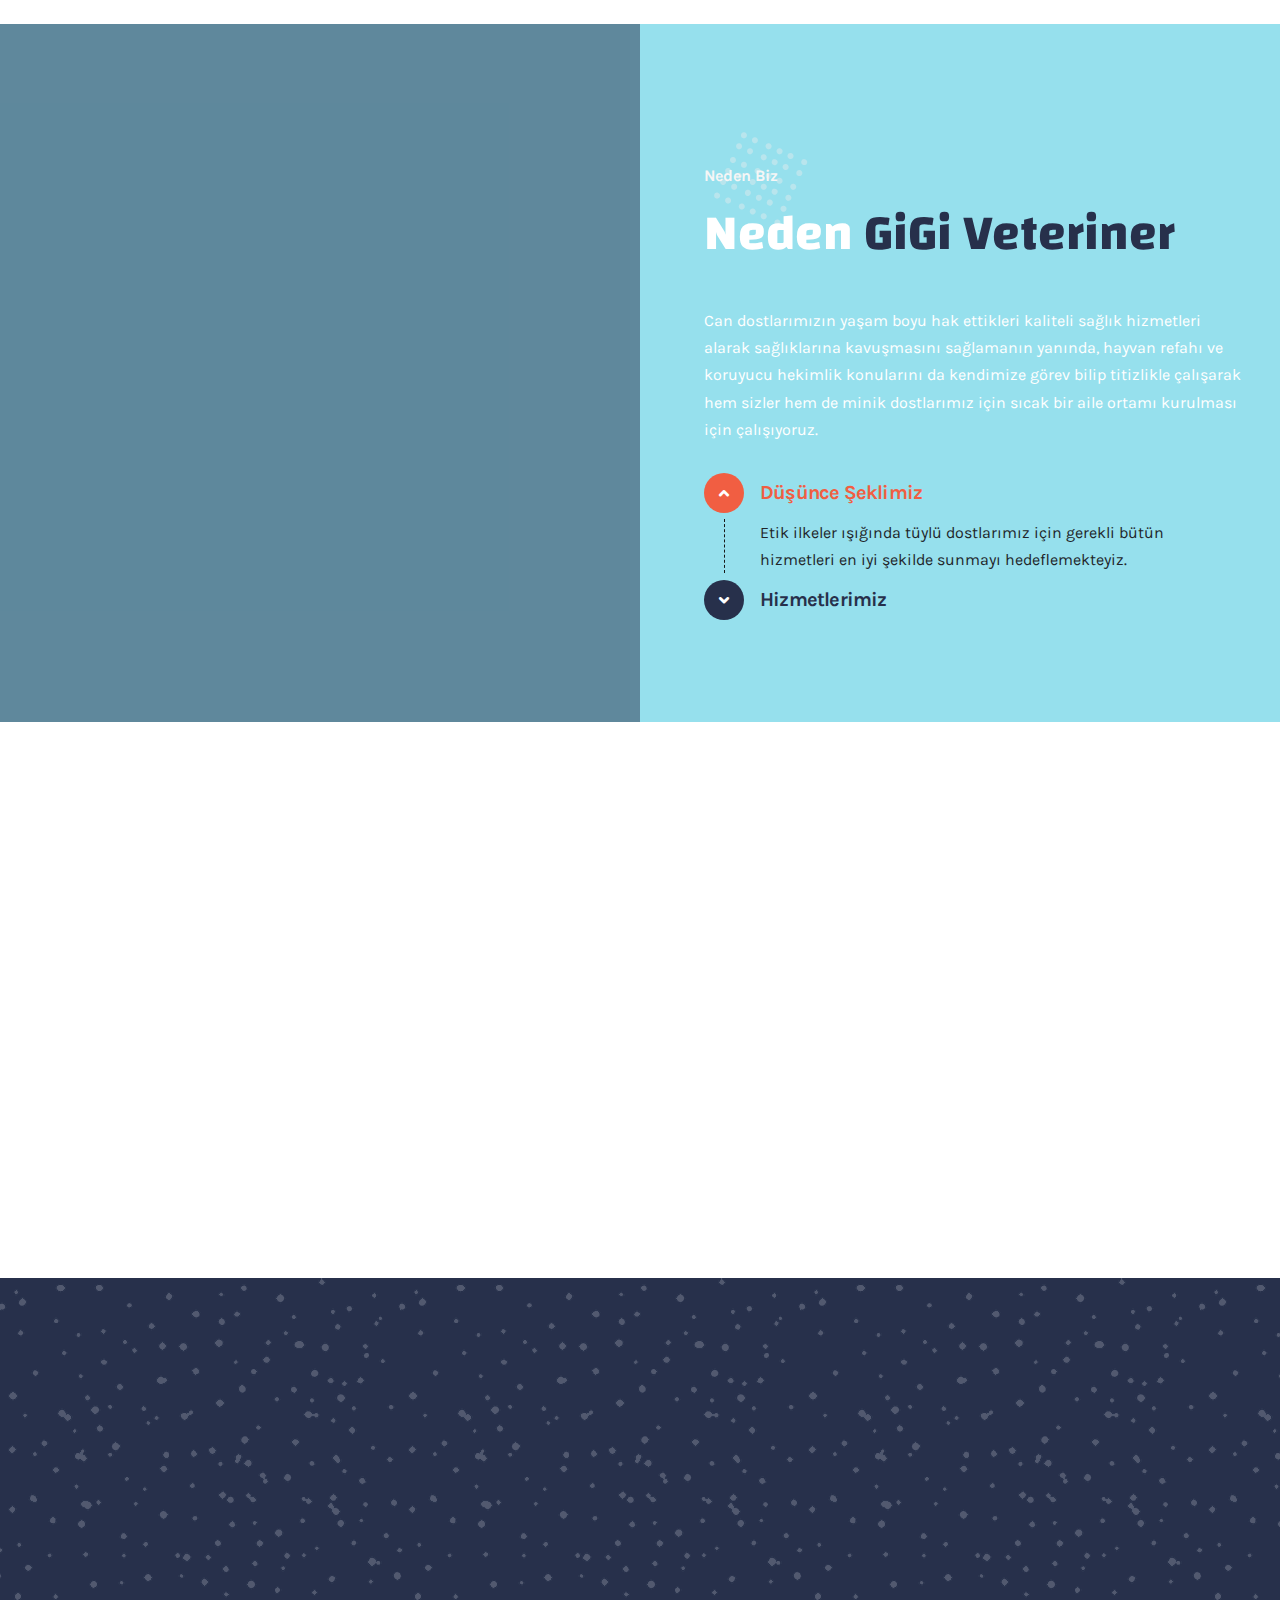
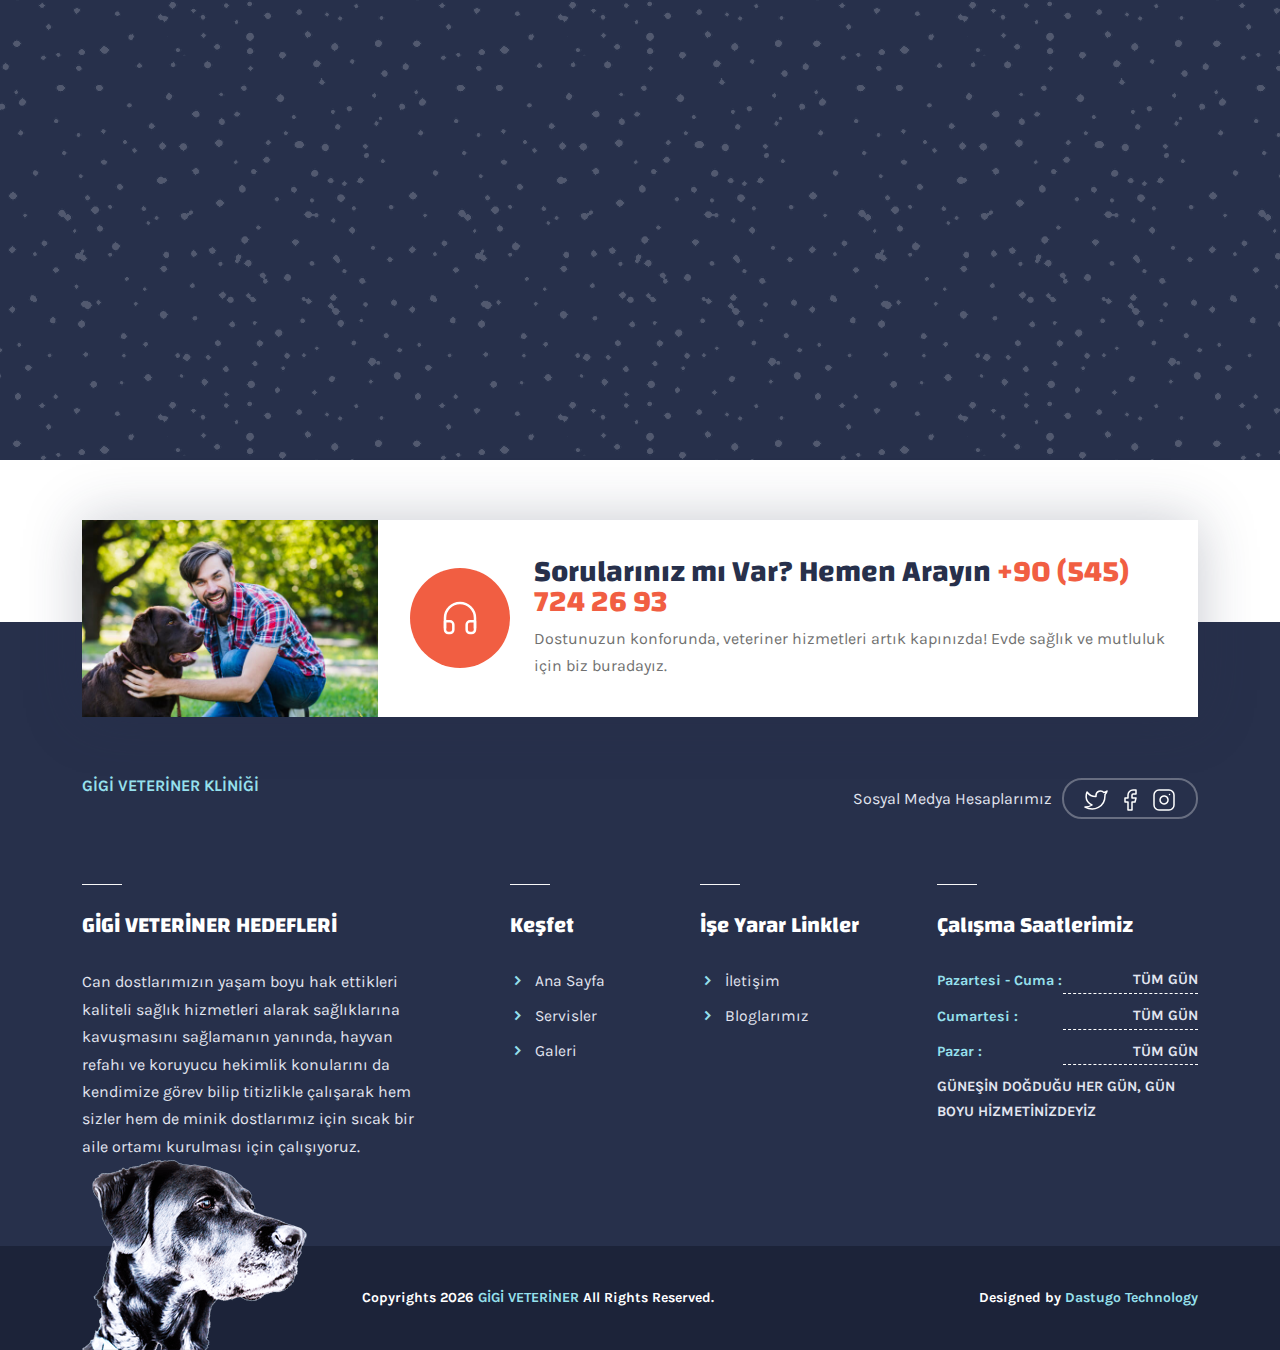
==== commit ace249c4: "." ====
--- a/index.html
+++ b/index.html
@@ -117,9 +117,7 @@
                     <!-- Mobile Menu -->
                     <div class="offcanvas-body">
                         <ul class="navbar-nav ms-auto">
-                            <li class="nav-item">
-                                <a class="nav-link dropdown-toggle-mob" href="index.html">Ana Sayfa</a>
-                            </li>
+                            
 
                             <li class="nav-item">
                                 <a class="nav-link" href="our-services.html">Digital SAT</a>
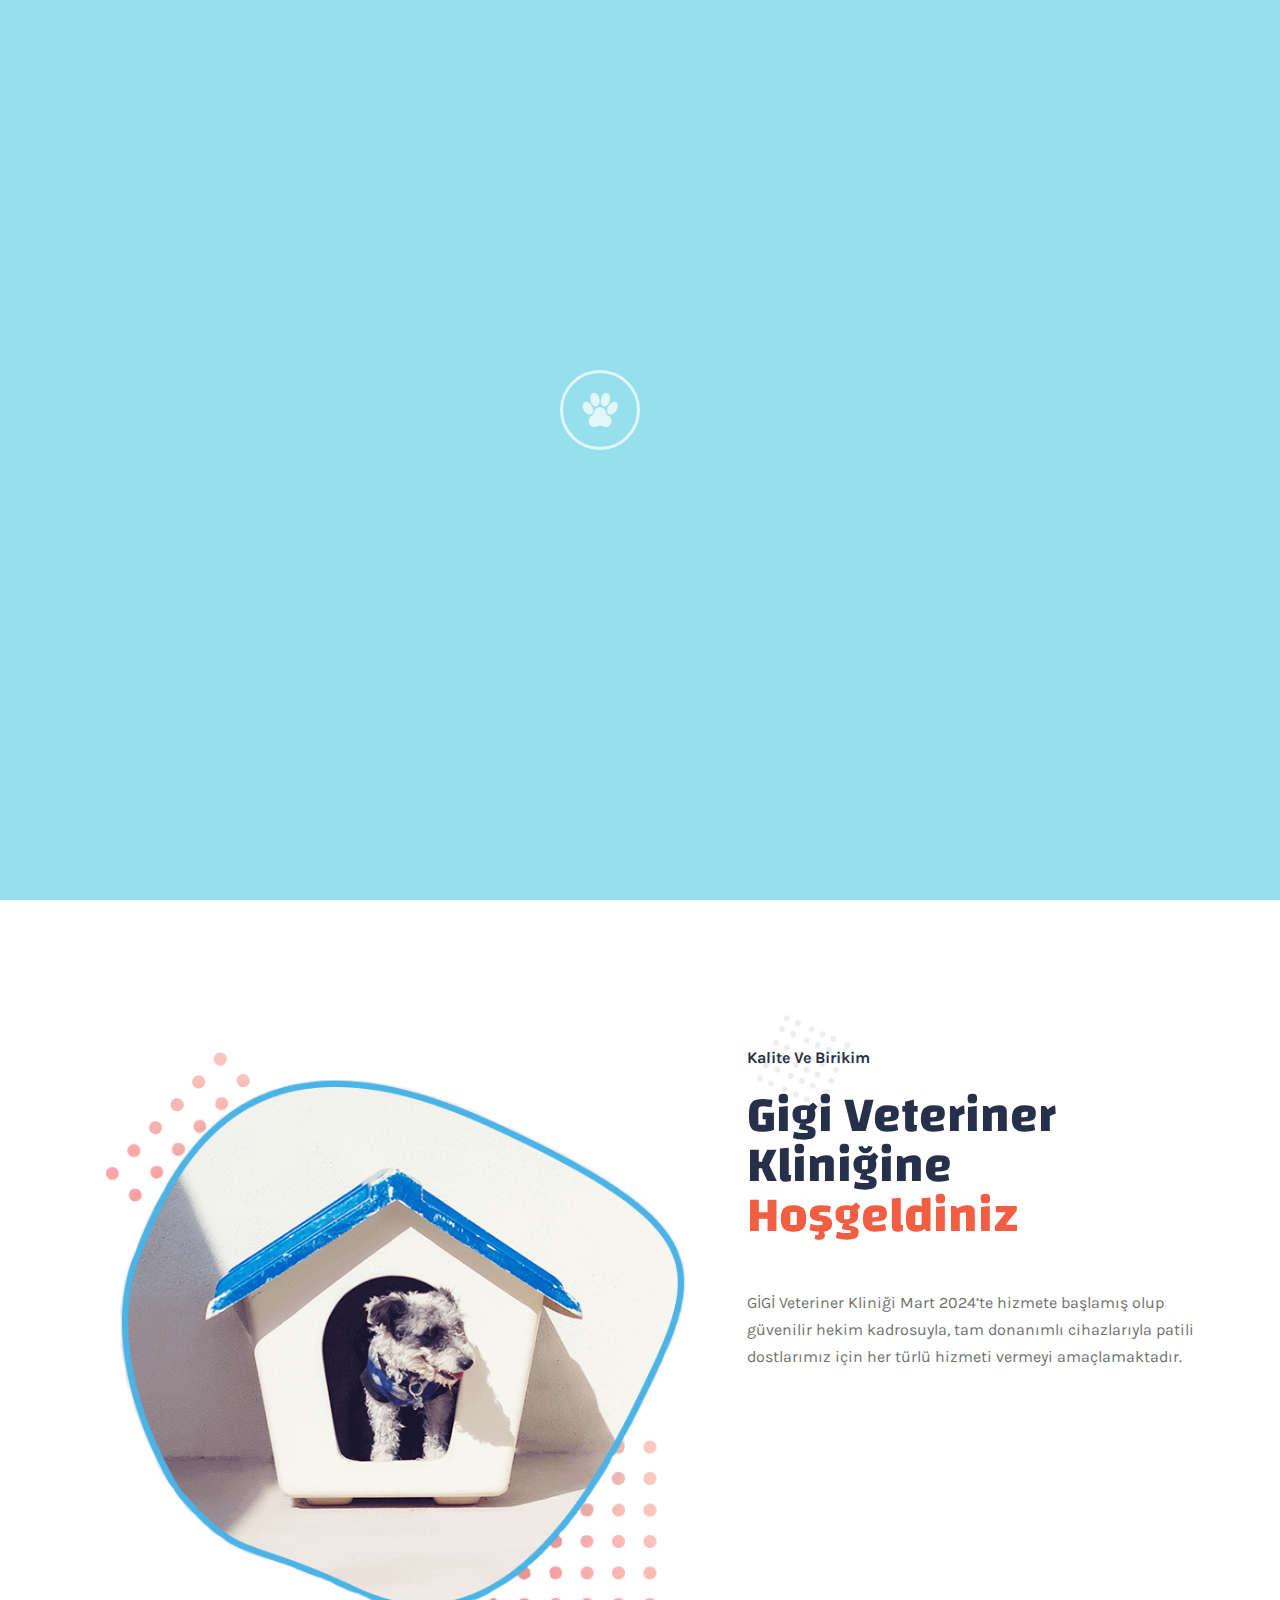
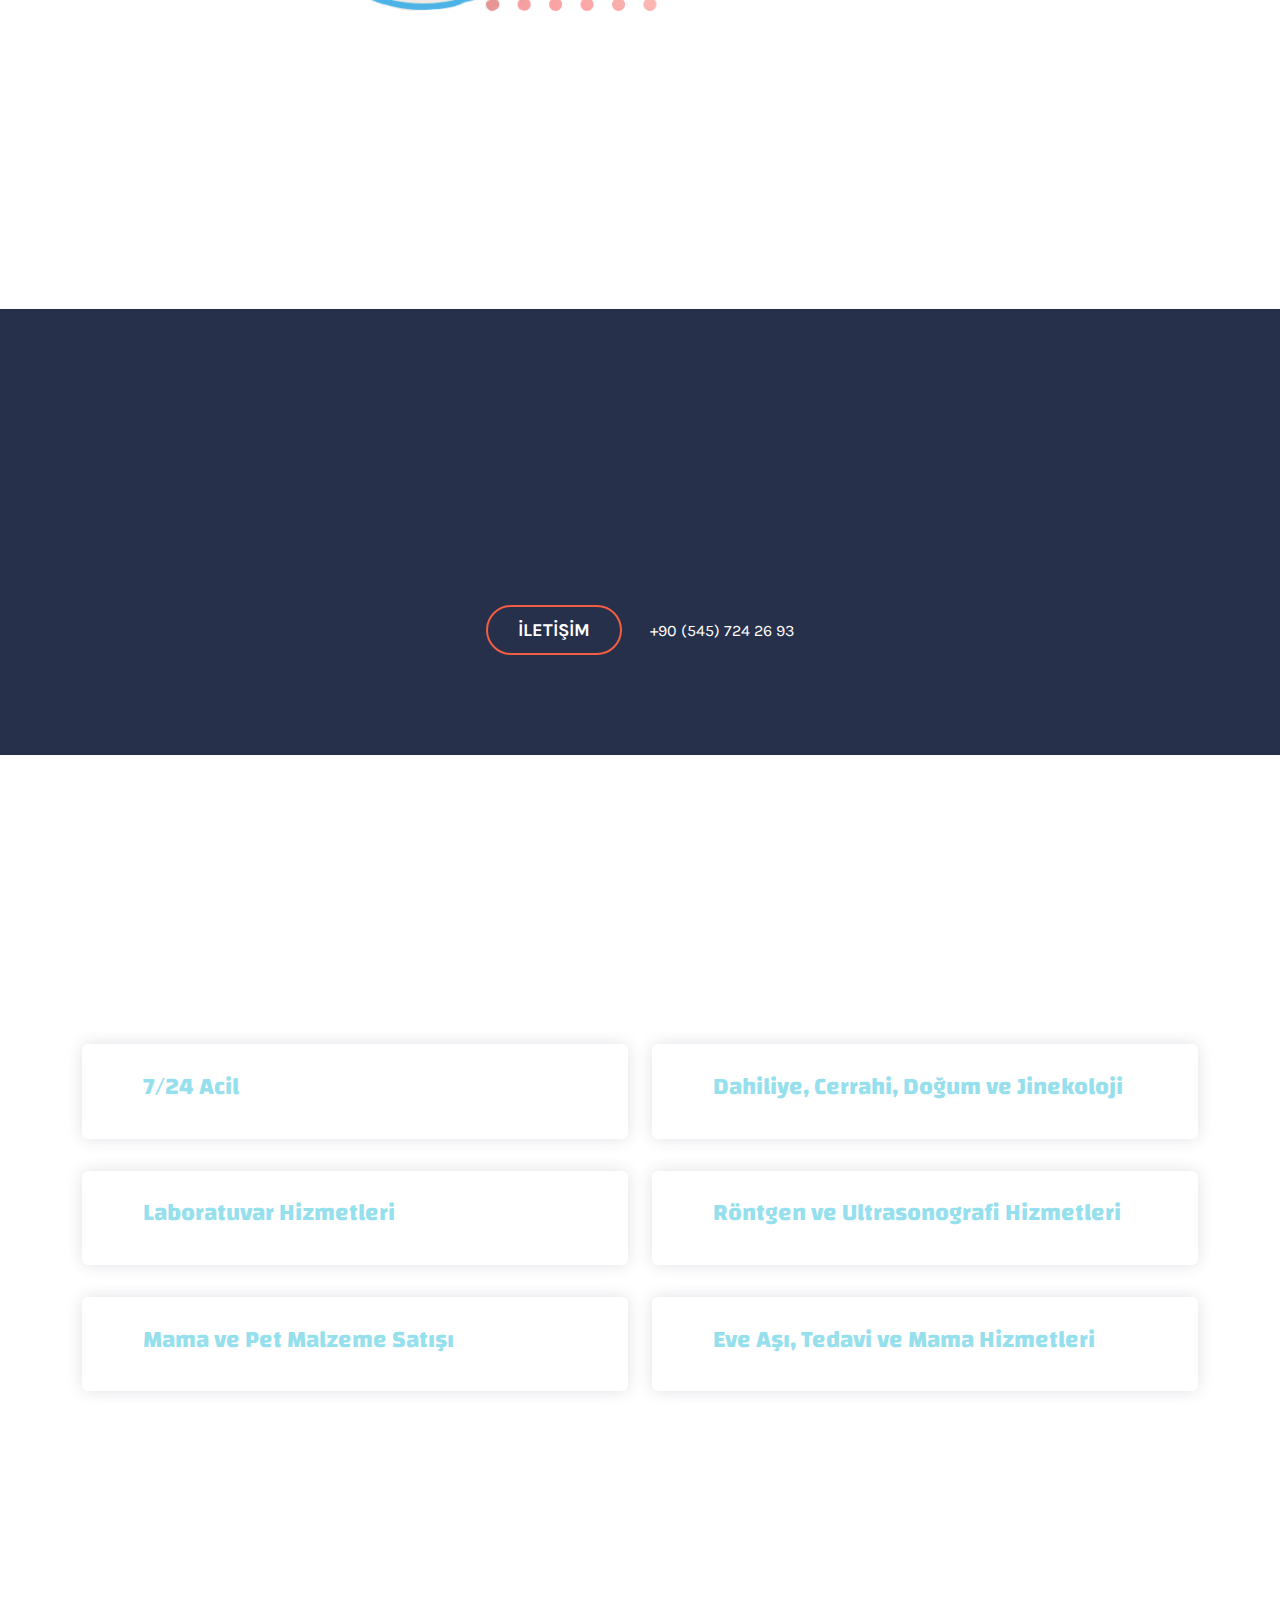
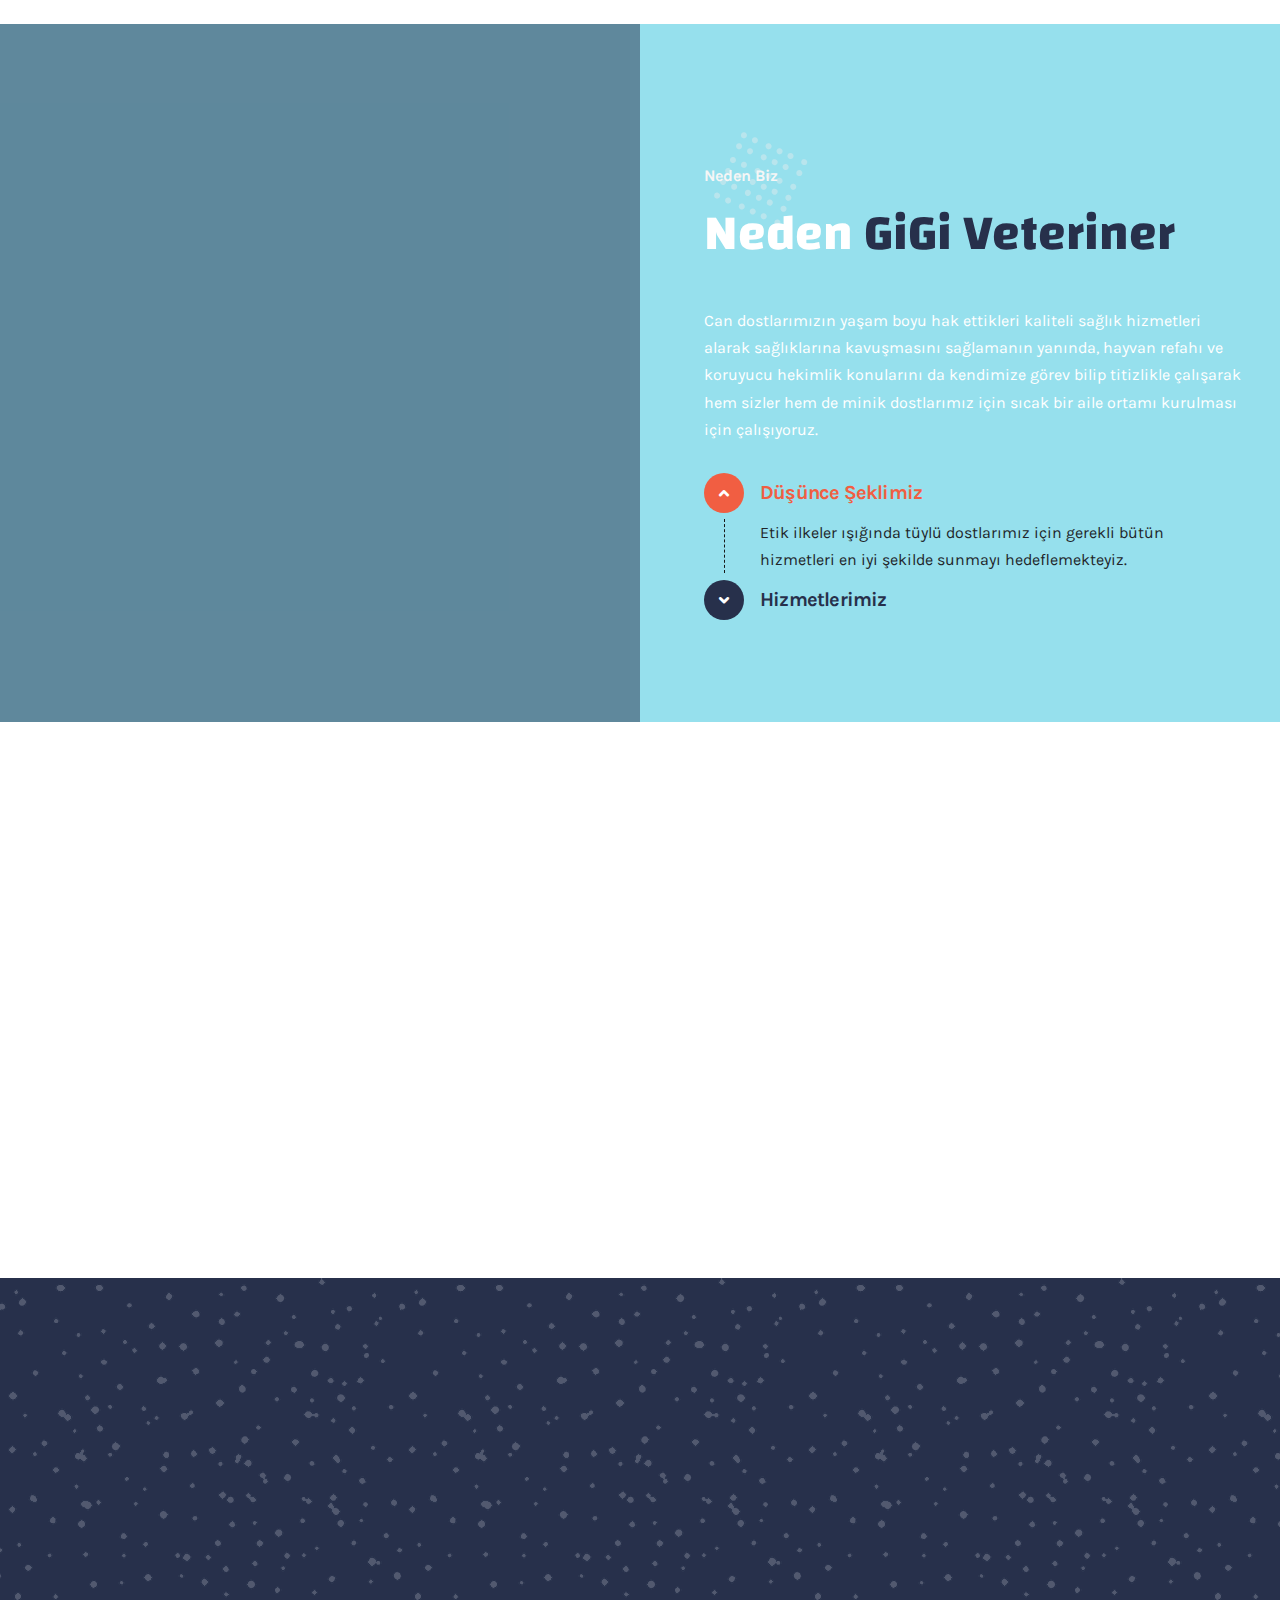
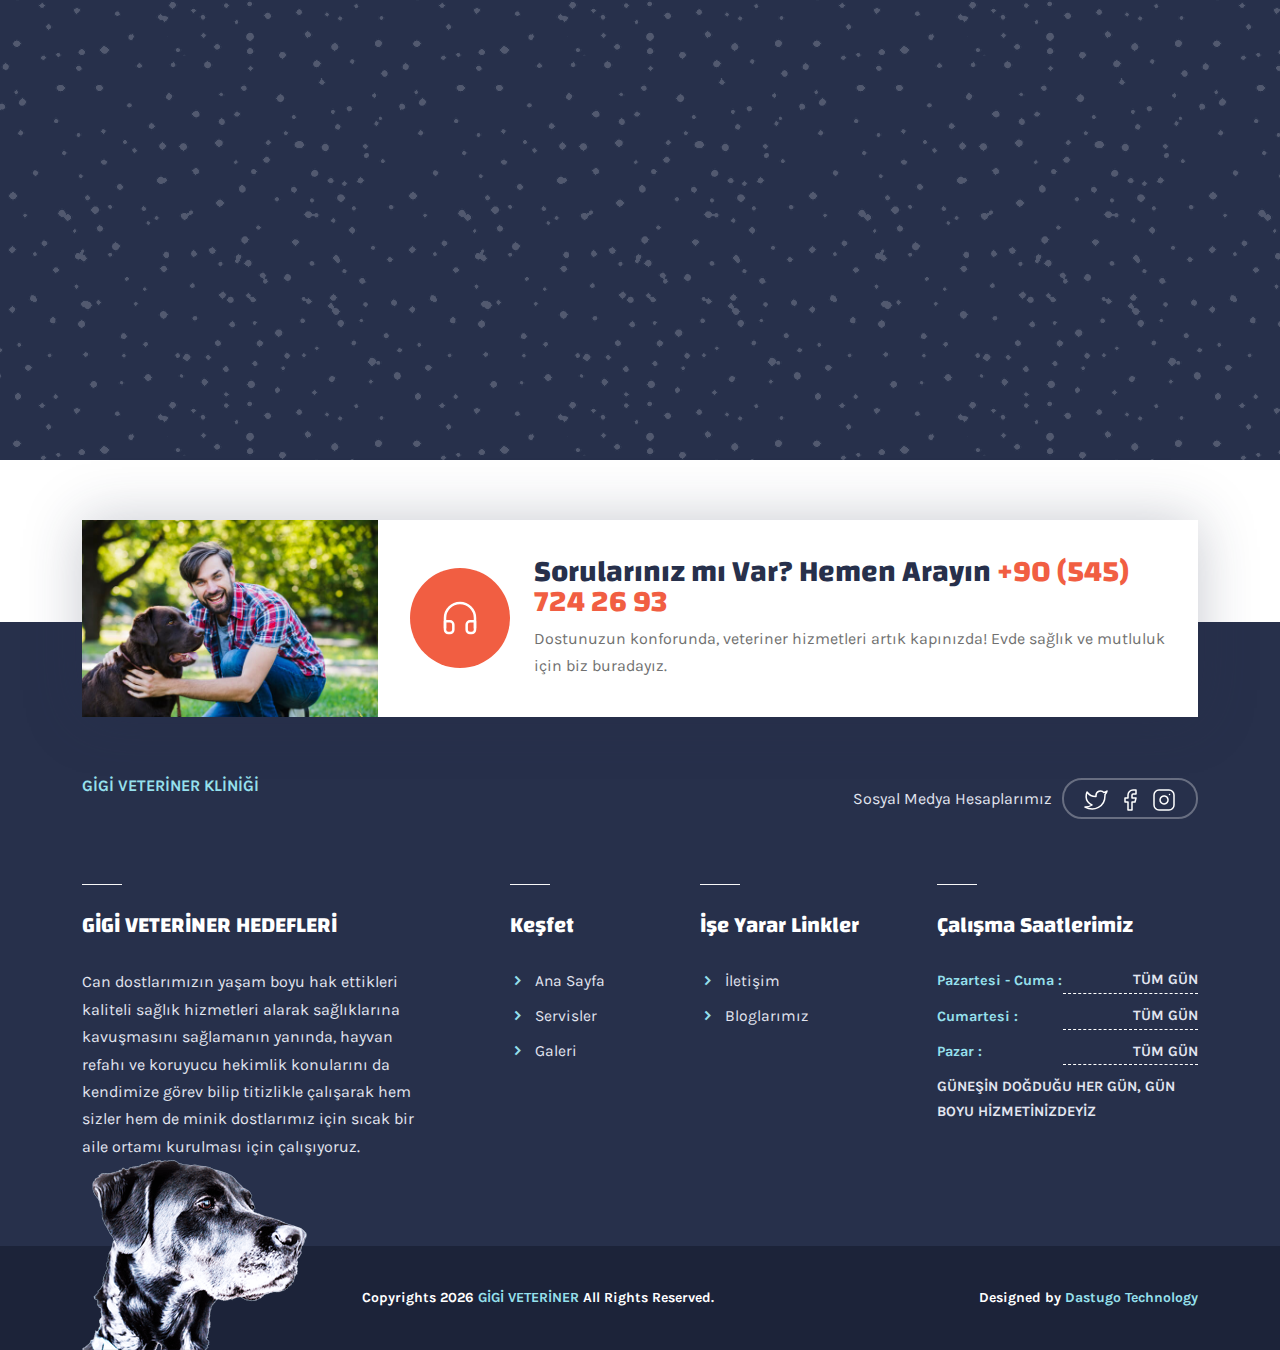
==== commit 20ca8228: "." ====
--- a/index.html
+++ b/index.html
@@ -117,7 +117,9 @@
                     <!-- Mobile Menu -->
                     <div class="offcanvas-body">
                         <ul class="navbar-nav ms-auto">
-                            
+                            <li class="nav-item">
+                                <a class="nav-link dropdown-toggle-mob" href="index.html">Ana Sayfa</a>
+                            </li>
 
                             <li class="nav-item">
                                 <a class="nav-link" href="our-services.html">Digital SAT</a>
